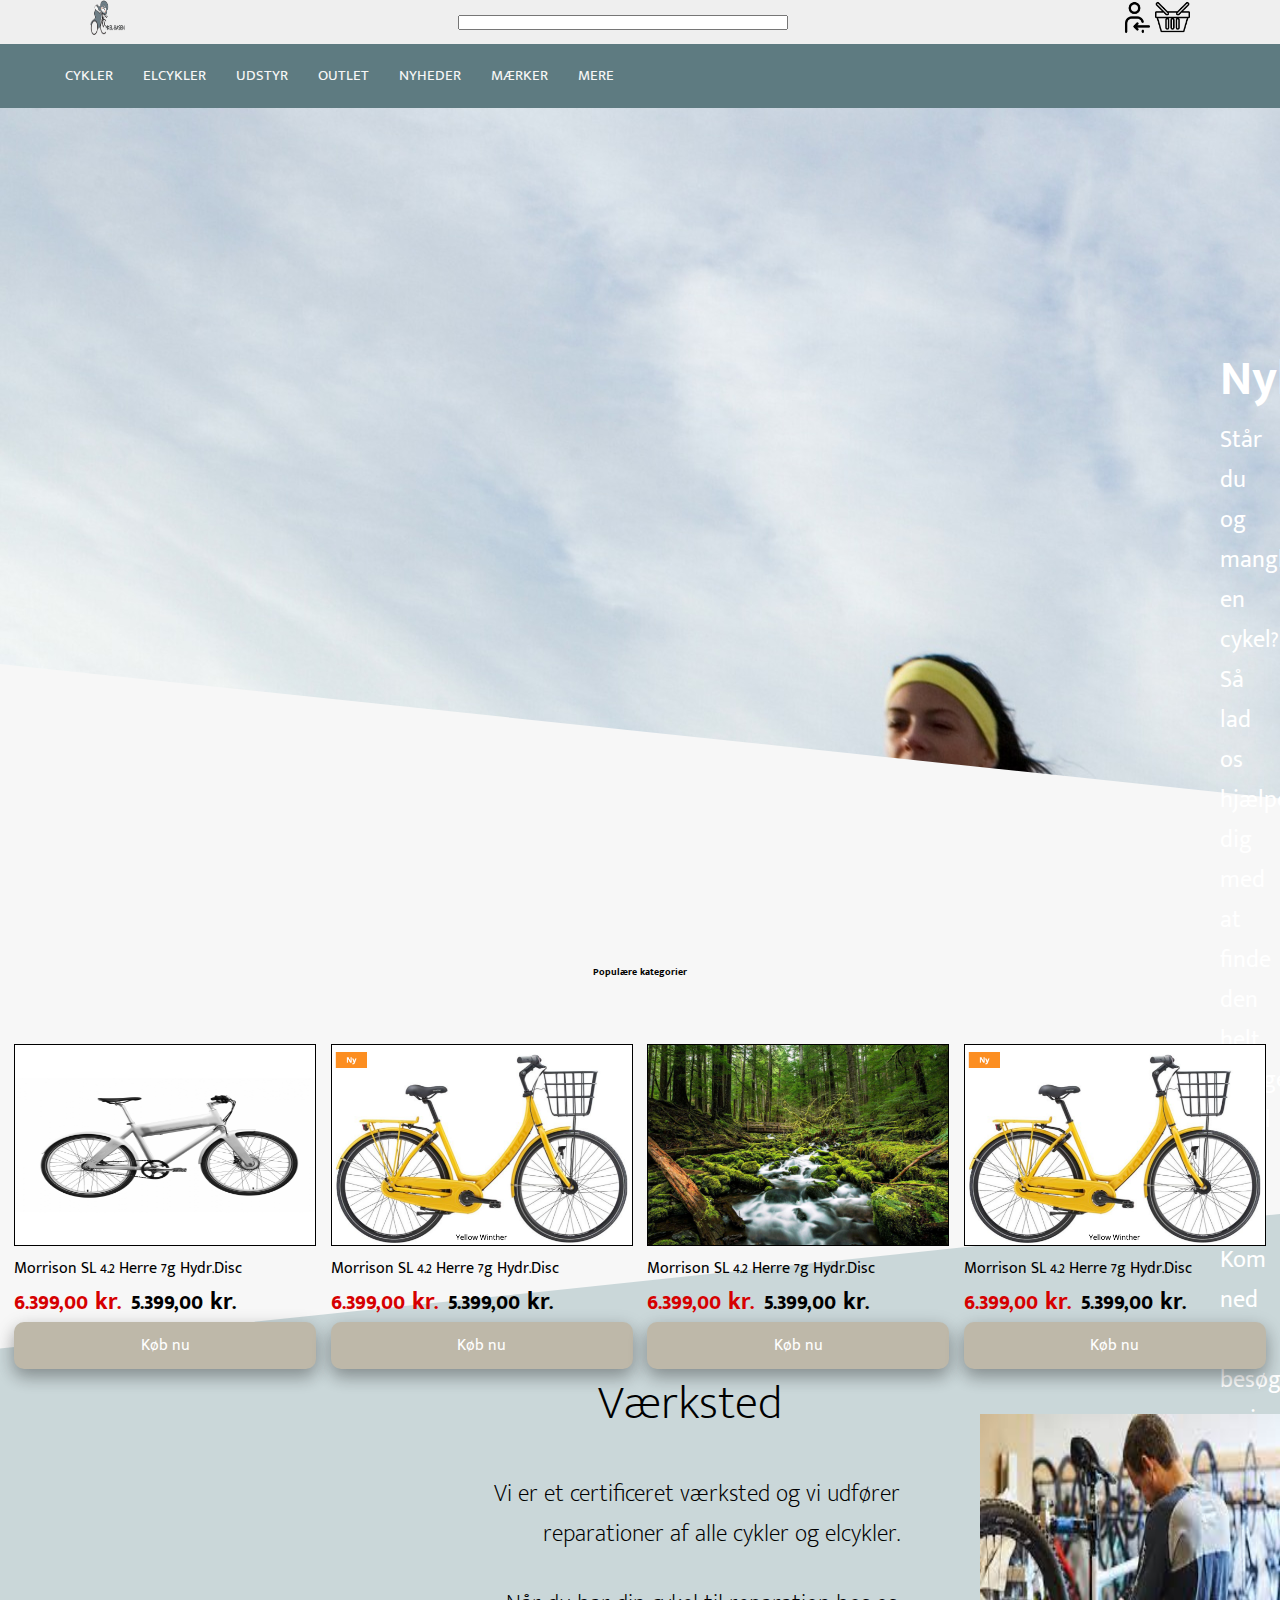
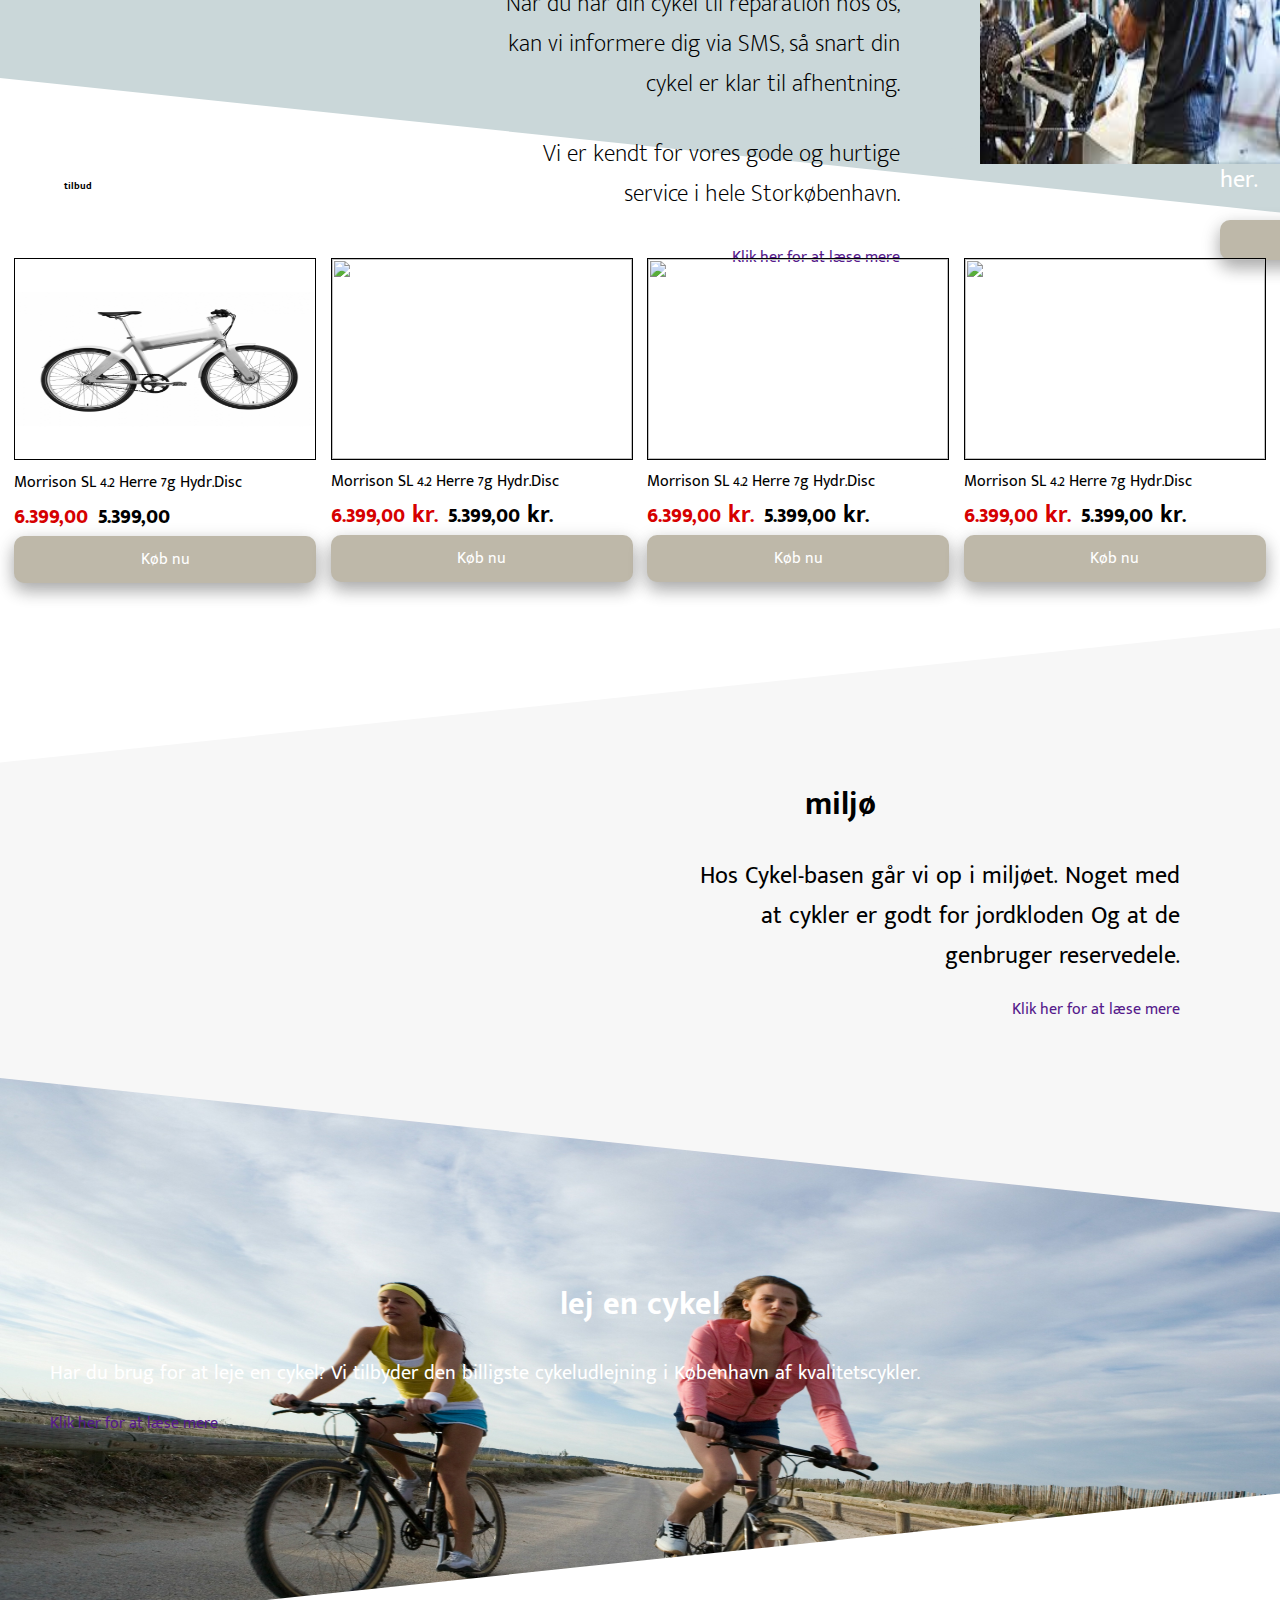
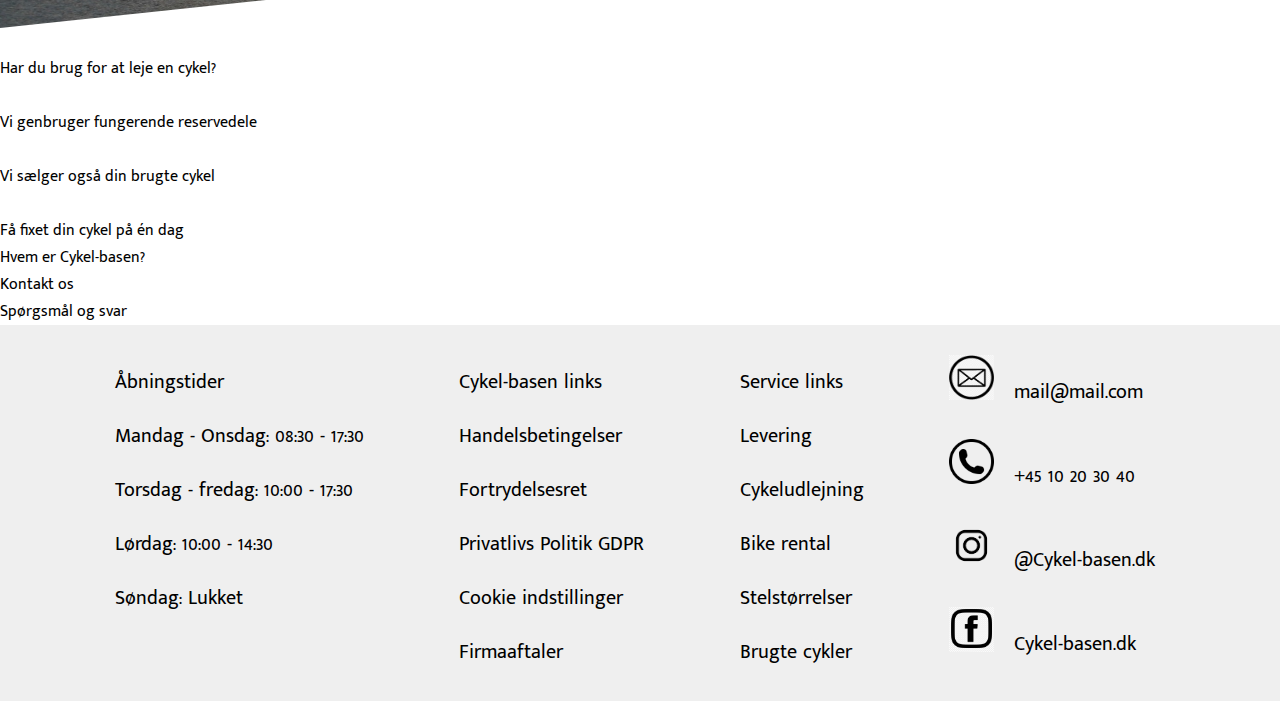
==== index.html @ 45e47002 "Merge branch 'main' into yulle" ====
<!DOCTYPE html>
<html lang="en">
    <head>
        <meta charset="UTF-8">
        <meta http-equiv="X-UA-Compatible" content="IE=edge">
        <meta name="viewport" content="width=device-width, initial-scale=1.0">
        <link href="https://unpkg.com/ionicons@4.5.10-0/dist/css/ionicons.min.css" rel="stylesheet">
        <link rel="stylesheet" href="style.css">
        <title></title>
        <META NAME="ROBOTS" CONTENT="NOINDEX, NOFOLLOW">
    </head>
    <body>
        <header>
            <div class="topnav">
                <a href="index.html"><img src="img/logo.png" alt="logo" ></a>
                <input type="search" >
                <img src="img/icon/login-icon-3057-thumb.png" alt="log in">
                <img src="img/icon/Ecommerce-Shopping-Basket-icon.png" alt="kurve">
            </div>
            <section class="container">
                <nav>
                    <div class="menu-icons">
                        <i class="icon ion-md-menu"></i>
                        <i class="icon ion-md-close"></i>
                    </div>
                    <ul class="nav-list">
                        <li>
                            <a href="#">CYKLER</a>
                            <i class="icon ion-md-arrow-dropdown"></i>
                            <ul class="sub-menu">
                               <div class="flex">
                                <div>
                                    <img src="img/cykel.jpg" alt="">
                                    <li><a href="damecykler.html">DAME CYKEL</a></li>
                                    <li><a href="damecykler.html">Indvendig gear</a></li>
                                    <li><a href="damecykler.html">Udvendig gear</a></li>
                                </div>  
                                <div>
                                    <img src="img/cykel.jpg" alt="">
                                    <li><a href="#">HERRE CYKEL</a></li>
                                    <li><a href="#">Indvendig gear</a></li>
                                    <li><a href="#">Udvendig gear</a></li>
                                </div>
                                <div>
                                    <img src="img/cykel.jpg" alt="">
                                    <li><a href="#">BØRNECYKEL</a></li>
                                    <li><a href="#">Pige</a></li>
                                    <li><a href="#">Dreng</a></li>
                                </div>  
                                <div>
                                    <img src="img/cykel.jpg" alt="">
                                    <li><a href="#">Shoppingcykel</a></li>
                                    <li><a href="#">Dame</a></li>
                                    <li><a href="#">Herre</a></li>
                                </div>
                               </div>
                               <div class="flex">
                                <div>
                                    <img src="img/cykel.jpg" alt="">
                                    <li><a href="damecykler.html">DAME CYKEL</a></li>
                                    <li><a href="#">Indvendig gear</a></li>
                                    <li><a href="#">Udvendig gear</a></li>
                                </div>  
                                <div>
                                    <img src="img/cykel.jpg" alt="">
                                    <li><a href="#">HERRE CYKEL</a></li>
                                    <li><a href="#">Indvendig gear</a></li>
                                    <li><a href="#">Udvendig gear</a></li>
                                </div>
                                <div>
                                    <img src="img/cykel.jpg" alt="">
                                    <li><a href="#">BØRNECYKEL</a></li>
                                    <li><a href="#">Pige</a></li>
                                    <li><a href="#">Dreng</a></li>
                                </div>  
                                <div>
                                    <img src="img/cykel.jpg" alt="">
                                    <li><a href="#">Shoppingcykel</a></li>
                                    <li><a href="#">Dame</a></li>
                                    <li><a href="#">Herre</a></li>
                                </div>
                               </div>
                            </ul>
                        </li>
                        <li>
                            <a href="#">ElCYKLER</a>
                            <i class="icon ion-md-arrow-dropdown"></i>
                            <ul class="sub-menu">
                                <div class="flex">
                                    <div>
                                        <img src="img/cykel.jpg" alt="">
                                        <li><a href="#">DAME ELCYKEL</a></li>
                                    </div>  
                                    <div>
                                        <img src="img/cykel.jpg" alt="">
                                        <li><a href="#">HERRE ELCYKEL</a></li>
                                    </div> 
                                </div>
                            </ul>
                        </li>
                        <li>
                            <a href="#">UDSTYR</a>
                            <i class="icon ion-md-arrow-dropdown"></i>
                            <ul class="sub-menu">
                                <div class="flex">
                                    <div>
                                        <li><a href="#">BAGAGEBÆRE</a></li>
                                        <li><a href="#">CYKELKURV</a></li>
                                        <li><a href="#">CYKELSADLER</a></li>
                                    </div>  
                                    <div>
                                        <li><a href="#">BØRNESTOLE</a></li>
                                        <li><a href="#">CYKELLYGTER</a></li>
                                        <li><a href="#">CYKELSKÆRM</a></li>
                                    </div> 
                                    <div>
                                        <li><a href="#">CYKELANHÆNGER</a></li>
                                        <li><a href="#">CYKELLÅS</a></li>
                                        <li><a href="#">STØTTEBEN</a></li>
                                    </div>  
                                    <div>
                                        <li><a href="#">CYKELHJELM</a></li>
                                        <li><a href="#">CYKELPLEJE</a></li>
                                    </div>
                                </div>
                            </ul>
                        </li>
    
                        <li>
                            <a href="#">OUTLET</a>
                        
                        </li>
                        <li>
                            <a href="#">NYHEDER</a>
                        </li>
    
                        <li>
                            <a href="#">MÆRKER</a>
                            <i class="icon ion-md-arrow-dropdown"></i>
                            <ul class="sub-menu">
                                <div class="flex">
                                    <a href="brands.html"><img src="mærker/raleigh.png" alt=""></a>
                                    <img src="mærker/centurion.png" alt="">
                                    <img src="mærker/nishiki.png" alt="">
                                    <img src="mærker/dresco.png" alt="">                   
                                </div>
                                <div class="flex">
                                    <img src="mærker/ebsen_bikes.png" alt="">
                                    <img src="mærker/avenue.jpeg" alt="">
                                    <img src="mærker/winther.png" alt="">
                                    <img src="mærker/kildemoes.png" alt="">
                                </div>
                                <div class="flex">
                                    <img src="mærker/everton.jpeg" alt="">
                                    <img src="mærker/Monark.png" alt="">
                                    <img src="mærker/fuji.png" alt="">
                                </div>
                            
                            </ul>
                        </li>
                        <li>
                            <a href="mere.html">MERE</a>
                            <i class="icon ion-md-arrow-dropdown"></i>
                            <ul class="sub-menu-mere">
                                <div class="flex">
                                    <div>
                                        <li><a href="#"></a></li>
                                        <li><a href="#">2</a></li>
                                        <li><a href="#">3</a></li>
                                    </div>  
                                    <div>
                                        <li><a href="#">1</a></li>
                                        <li><a href="#">2</a></li>
                                        <li><a href="#">3</a></li>
                                    </div> 
                                    <div>
                                        <li><a href="#">1</a></li>
                                        <li><a href="#">2</a></li>
                                        <li><a href="#">3</a></li>
                                    </div>  
                                    <div>
                                        <li><a href="#">1</a></li>
                                        <li><a href="#">2</a></li>
                                        <li><a href="#">3</a></li>
                                    </div>
                                </div>
                            </ul>
                            
                        </li>
                        
                    </ul>
                </nav>
            </section>
        </header>
    <main>
        <section class="nyhed">
            <div>
                <h1>Nyheder</h1>
                <p> Står du og mangler en cykel?<br>
                Så lad os hjælpe dig med at finde den
                helt rigtige cykel til dig!</p>
                <p> Kom ned og besøg os i butikken
                eller se vores udvalg af nye cykler her.</p>
            <button> Nyheder</button>
            </div>
        </section>
        <section class="populærekategori">
            <h2>Populære kategorier</h2>
            <div class="slids">
                <div class="mySlides">
                    <img src="img/cykel.jpg">
                    <p>Morrison SL 4.2 Herre 7g Hydr.Disc</p>
                    <div class="pris">
                        <p class="prisfør">6.399,00 kr.</p>
                        <p class="prisefter">5.399,00 kr.</p>
                    </div>
                    <button>Køb nu</button>
                  </div>
                  
                  <div class="mySlides">
                    <img src="img/gulcykel.png">
                    <p>Morrison SL 4.2 Herre 7g Hydr.Disc</p>
                    <div class="pris">
                        <p class="prisfør">6.399,00 kr.</p>
                        <p class="prisefter">5.399,00 kr.</p>
                    </div>
                    <button>Køb nu</button>
                  </div>
                  
                  <div class="mySlides">
                    <img src="img/gettyimages-168346757_web.jpg">
                    <p>Morrison SL 4.2 Herre 7g Hydr.Disc</p>
                    <div class="pris">
                        <p class="prisfør">6.399,00 kr.</p>
                        <p class="prisefter">5.399,00 kr.</p>
                    </div>
                    <button>Køb nu</button>
                  </div>

                  <div class="mySlides">
                    <img src="img/gulcykel.png">
                    <p>Morrison SL 4.2 Herre 7g Hydr.Disc</p>
                    <div class="pris">
                        <p class="prisfør">6.399,00 kr.</p>
                        <p class="prisefter">5.399,00 kr.</p>
                    </div>
                    <button>Køb nu</button>
                  </div>
            </div>

            <div style="text-align:center">
                <span class="dot"></span> 
                <span class="dot"></span> 
                <span class="dot"></span> 
                <span class="dot"></span> 
            </div>
            <div class="slidspc">
                <div>
                    <img src="img/cykel.jpg">
                    <p>Morrison SL 4.2 Herre 7g Hydr.Disc</p>
                    <div class="pris">
                        <p class="prisfør">6.399,00 kr.</p>
                        <p class="prisefter">5.399,00 kr.</p>
                    </div>
                    <button>Køb nu</button>
                </div>
                
                <div>
                    <img src="img/gulcykel.png">
                    <p>Morrison SL 4.2 Herre 7g Hydr.Disc</p>
                    <div class="pris">
                        <p class="prisfør">6.399,00 kr.</p>
                        <p class="prisefter">5.399,00 kr.</p>
                    </div>
                    <button>Køb nu</button>
                </div>
                
                <div>
                    <img src="img/gettyimages-168346757_web.jpg">
                    <p>Morrison SL 4.2 Herre 7g Hydr.Disc</p>
                    <div class="pris">
                        <p class="prisfør">6.399,00 kr.</p>
                        <p class="prisefter">5.399,00 kr.</p>
                    </div>
                    <button>Køb nu</button>
                </div>

                <div>
                    <img src="img/gulcykel.png">
                    <p>Morrison SL 4.2 Herre 7g Hydr.Disc</p>
                    <div class="pris">
                        <p class="prisfør">6.399,00 kr.</p>
                        <p class="prisefter">5.399,00 kr.</p>
                    </div>
                    <button>Køb nu</button>
                </div>
            
            </div>

        </section>
        <section class="værksted">
            <div>
                <p class="overskrift">Værksted</p>
            <p> Vi er et certificeret værksted og vi udfører reparationer af alle cykler og elcykler.</p>
            <p> Når du har din cykel til reparation hos os, kan vi informere dig via SMS, så snart din cykel er klar til afhentning.</p>
            <p> Vi er kendt for vores gode og hurtige service i hele Storkøbenhavn.</p>
            
            <a href="">Klik her for at læse mere</a>
            </div>

            <img src="img/download.jpg" alt="">
            
        </section>
        <section class="tilbud">
            <h2>tilbud</h2>
            <div class="slids">
                <div class="mySlides">
                    <img src="img/cykel.jpg">
                    <p>Morrison SL 4.2 Herre 7g Hydr.Disc</p>
                    <div class="pris">
                        <p class="prisfør">6.399,00 kr.</p>
                        <p class="prisefter">5.399,00 kr.</p>
                    </div>
                    <button>Køb nu</button>
                  </div>
                  
                  <div class="mySlides">
                    <img src="img/gulcykel.png">
                    <p>Morrison SL 4.2 Herre 7g Hydr.Disc</p>
                    <div class="pris">
                        <p class="prisfør">6.399,00 kr.</p>
                        <p class="prisefter">5.399,00 kr.</p>
                    </div>
                    <button>Køb nu</button>
                  </div>
                  
                  <div class="mySlides">
                    <img src="img/gettyimages-168346757_web.jpg">
                    <p>Morrison SL 4.2 Herre 7g Hydr.Disc</p>
                    <div class="pris">
                        <p class="prisfør">6.399,00 kr.</p>
                        <p class="prisefter">5.399,00 kr.</p>
                    </div>
                    <button>Køb nu</button>
                  </div>

                  <div class="mySlides">
                    <img src="img/gulcykel.png">
                    <p>Morrison SL 4.2 Herre 7g Hydr.Disc</p>
                    <div class="pris">
                        <p class="prisfør">6.399,00 kr.</p>
                        <p class="prisefter">5.399,00 kr.</p>
                    </div>
                    <button>Køb nu</button>
                  </div>
            </div>

            <div style="text-align:center">
                <span class="dot"></span> 
                <span class="dot"></span> 
                <span class="dot"></span> 
                <span class="dot"></span> 
            </div>

            <div class="slidspc">
                <div>
                    <img src="img/cykel.jpg">
                    <p>Morrison SL 4.2 Herre 7g Hydr.Disc</p>
                    <div class="pris">
                        <p class="prisfør">6.399,00</p>
                        <p class="prisefter">5.399,00</p>
                    </div>
                    <button>Køb nu</button>
                </div>
                
                <div>
                    <img src="">
                    <p>Morrison SL 4.2 Herre 7g Hydr.Disc</p>
                    <div class="pris">
                        <p class="prisfør">6.399,00 kr.</p>
                        <p class="prisefter">5.399,00 kr.</p>
                    </div>
                    <button>Køb nu</button>
                </div>
                
                <div>
                    <img src="">
                    <p>Morrison SL 4.2 Herre 7g Hydr.Disc</p>
                    <div class="pris">
                        <p class="prisfør">6.399,00 kr.</p>
                        <p class="prisefter">5.399,00 kr.</p>
                    </div>
                    <button>Køb nu</button>
                </div>

                <div>
                    <img src="">
                    <p>Morrison SL 4.2 Herre 7g Hydr.Disc</p>
                    <div class="pris">
                        <p class="prisfør">6.399,00 kr.</p>
                        <p class="prisefter">5.399,00 kr.</p>
                    </div>
                    <button>Køb nu</button>
                </div>
            
            </div>
    
                
        </section>
        <section class="miljø">
            <div>
                <h1>miljø</h1>
            <p> Hos Cykel-basen går vi op i miljøet.
                Noget med at cykler er godt for jordkloden
                Og at de genbruger reservedele.</p>
            <li><a href="">Klik her for at læse mere</a></li>
            </div>
            
        </section>
        <section class="lejencykel">
            <h1>lej en cykel</h1>
            <p> Har du brug for at leje en cykel?
                Vi tilbyder den billigste cykeludlejning 
                i København af kvalitetscykler.</p>
            <a href="">Klik her for at læse mere</a>
        </section>
        <section class="extra">
            <img src="" alt="">
            <p>Har du brug for at leje en cykel?</p>
            <img src="" alt="">
            <p>Vi genbruger fungerende reservedele</p>
            <img src="" alt="">
            <p>Vi sælger også din brugte cykel</p>
            <img src="" alt="">          
            <div>
                <p>Få fixet din cykel på én dag</p>
                <p>Hvem er Cykel-basen?</p>
                <p>Kontakt os</p>
                <p>Spørgsmål og svar</p>
            </div>
        </section>
    </main>

    <footer>
        <div>
            <p>Åbningstider</p>
            <p> Mandag - Onsdag: 08:30 - 17:30</p>
            <p> Torsdag - fredag: 10:00 - 17:30</p>
            <p> Lørdag: 10:00 - 14:30</p>
            <p> Søndag: Lukket</p>
        </div>
        <div>
            <p> Cykel-basen links</p>
            <p> Handelsbetingelser</p>
            <p> Fortrydelsesret</p>
            <p> Privatlivs Politik GDPR</p>
            <p> Cookie indstillinger</p>
            <p> Firmaaftaler</p>
            </p>
        </div>
        <div>
            <p> Service links</p>
            <p> Levering</p>
            <p> Cykeludlejning</p>
            <p> Bike rental</p>
            <p> Stelstørrelser</p>
            <p> Brugte cykler</p>
        </div>

        <div class="icon">
            <div>
                <img src="img/icon/mail_icon.png" alt="brev"><p>mail@mail.com</p><br>
            </div>
            <div>
                <img src="img/icon/phone_icon.png" alt="telephone"><p>+45 10 20 30 40</p><br>
            </div>
            <div>
                <img src="img/icon/instagram-new.png" alt="instagram icon"><p>@Cykel-basen.dk</p><br>
            </div>
            <div>
                <img src="img/icon/Facebook_icon.jpg" alt="facebook icon"><p>Cykel-basen.dk</p>
            </div>
        </div>
    </footer>

    <script>
        var slideIndex = 0;
        showSlides();
        
        function showSlides() {
          var i;
          var slides = document.getElementsByClassName("mySlides");
          var dots = document.getElementsByClassName("dot");
          for (i = 0; i < slides.length; i++) {
            slides[i].style.display = "none";  
          }
          slideIndex++;
          if (slideIndex > slides.length) {slideIndex = 1}    
          for (i = 0; i < dots.length; i++) {
            dots[i].className = dots[i].className.replace(" active", "");
          }
          slides[slideIndex-1].style.display = "block";  
          dots[slideIndex-1].className += " active";
          setTimeout(showSlides, 5000); // Change image every 2 seconds
        }
        //https://www.w3schools.com/howto/tryit.asp?filename=tryhow_js_slideshow_auto
        </script>

        <script src="scripts.js"></script>

</body>
</html>
---- style.css ----
@import url('https://fonts.googleapis.com/css2?family=Mukta+Malar:wght@200;300;400;500;600;700;800&display=swap');
:root{
    --white: #F7F7F7;
    --greenblue: #5E7B81;
    --lightblue: #CAD7D9;
    --brown: #BEB8A9; 
}


*{
margin: 0;
padding: 0;
text-decoration: none;
list-style: none;
font-family: 'mukta malar';
}




/*body*/
body{
    background-color: #CAD7D9;
}

main{
margin-top: 100px;
}
/*header*/
/* nav */ /*https://www.youtube.com/watch?v=rgUp302f_lY */
.topnav{
    background: #EFEFEF;
    display: flex;
    justify-content: space-evenly;
}

input{
    width: 30%;
    height: 15px;
    font-size: 10px;
    margin: auto;
}

.login-logo {
    width: 30px;
}

.kurve-logo {
    width: 30px;
}

.logo-cykelbasen {
    width: 30px;
}
/*https://  www.youtube.com/watch?v=wlCPOwBr7no*/

header{
    width: 100%;
    position: absolute;
    top: 0;
    left:0;
}

.container{
    width: 100%;
    margin: 0 auto;
    padding: 0 1.5;
}

.menu-icons{
    color: #eee;
    font-size: 4rem;
    position: absolute;
    top: 50%;
    right: 2rem;
    transform: translatey(-50%);
    display: none;
}

nav{/*https://www.youtube.com/watch?v=wlCPOwBr7no*/
    width: 100%;
    height: auto;
    color: #000;
    background-color: var(--greenblue);
}

.nav-list{
    display: flex;
    margin-left: 50px;
}

.nav-list li{
    line-height: 4rem;
    position: relative;
}

.sub-menu{
    width: 50rem;
    line-height: 4rem;
    display: block;
    position: absolute;
    background-color:white;
    opacity: 0;
    visibility: hidden;
    transition: all 650ms ease;
    padding: 50px;
    justify-content: space-between;
    z-index: 1000;
}



.nav-list a{    
    color: var(--white);
    padding: 15px;
    font-size: 15px;
    text-transform: uppercase;
    transition:color 650ms;
    justify-content: space-between;
}

.nav-list :hover{
    background: var(--lightblue);
}


.sub-menu a:hover{
    background-color: lightgrey;
}

.sub-menu a{
    color: #000;
    font-size: 14px;
    
}

.sub-menu-mere{
    width: 20rem;
    line-height: 4rem;
    display: block;
    position: absolute;
    background-color: white;
    opacity: 0;
    visibility: hidden;
    transition: all 650ms ease;
    padding: 50px;
    justify-content: space-between;
}

.sub-menu-mere a:hover{
    background-color: lightgrey;
}

.sub-menu-mere a{
    color: #000;
    font-size: 14px;
    
}

.nav-list :hover > .sub-menu-mere{
    opacity: 1 ;
    visibility: visible;
} 




.nav-list :hover > .sub-menu{
    opacity: 1 ;
    visibility: visible;
} 

nav img{
    height: 150px;
    width: 150px;
}

.flex{
    display: flex;
    justify-content: space-evenly;
}

.sub-menu :hover{
    background: white;
}

/* footer*/
footer{
    background:#EFEFEF;
    padding: 10px;
    display: flex;
}

footer div{
    margin-top: 50px;
}

footer p{
    margin: 20px;
    font-size: 16px;
}

footer .icon div{
 display: flex;
 margin: 10px;
}

footer img{
height: 45px;
width: 45px;
}

/*index(forside)*/

.nyhed{
    position: relative;
    width: 100%;
    height: 550px;
    color: white;
    box-sizing: border-box; 
}

.nyhed:after{
    position:absolute;
    content: '';
    background-image: url("img/cyklister-edit.jpg");
    top:0;
    right: 0;
    bottom: 0;
    left: 0;
    transform-origin: top right;
    transform: skewY(6deg);
    z-index: -1;
  /*https://www.youtube.com/watch?v=6QGOhCZLdhs */
}

.nyhed div{
    padding: 40px 20px 0px 120px;/*top/right/bottom/left*/
}

.nyhed h1 {
    font-size: 32px;
    font-weight: bolder;
    padding-top: 100px;
    
}

.nyhed p{
    font-size: 16px ;
    margin-bottom:20px;
}

.nyhed button{
    margin-top: 20px;
    width: 80%;
    height: 40px;
    text-align: center;
}
.populærekategori{
    position: relative;
    width: 100%;
    height: 500px;
    box-sizing: border-box;
}

.populærekategori:after{
    position:absolute;
    content: '';
    background-color: var(--white);
    top: -70px;
    bottom: 0;
    left: 0;
    right: 0;
    transform-origin: top left;
    transform: skewY(6deg);
    z-index: -1;
     /*https://www.youtube.com/watch?v=6QGOhCZLdhs */
}

.populærekategori h2{
    text-align: center;
    box-sizing: border-box;
}

.populærekategori img, .tilbud img{
    width: 200px;
}

.værksted{
    position: relative;
    width: 100%;
    height: 500px;
    box-sizing: border-box;
}

.værksted:after{
    position:absolute;
    content: '';
    background-color: var(--lightblue);
    top:-50px;
    right: 0;
    bottom: 0;
    left: 0;
    transform-origin: top right;
    transform: skewY(-6deg);
    z-index:-1;
     /*https://www.youtube.com/watch?v=6QGOhCZLdhs */
}

.overskrift{
    font-size: 2px;
    text-align: center;
    font-weight: 300;
}

.værksted p{
    font-size: 16px;
    padding:0px 30px 30px 30px;
    font-weight: lighter;
}

.værksted a{
    padding: 10px 30px;


}

.tilbud{
    position: relative;
    width:100%;
    height: 500px;
    box-sizing: border-box;
}

.tilbud:after{
    position:absolute ;
    content: '';
    background-color: #fff;
    top:-100px;
    right: 0;
    bottom: 0;
    left: 0;
    transform-origin: top left;
    transform: skewY(6deg);
    z-index:-1;
     /*https://www.youtube.com/watch?v=6QGOhCZLdhs */
}

.miljø{
    position: relative;
    color: white;
    width: 100%;
    height: 350px;
    box-sizing: border-box;
}

.miljø:after{
    position:absolute;
    content: '';
    background-image: url("img/gettyimages-168346757_web.jpg");
    top:-50px;
    right: 0;
    bottom: 0;
    left: 0;
    transform-origin: top right;
    transform: skewY(-6deg);
    z-index: -1;
     /*https://www.youtube.com/watch?v=6QGOhCZLdhs */

}
.miljø h1, .lejencykel h1{
    font-size: 32px;
    text-align: center;
}

.miljø p, .lejencykel p{
    font-size: 20px;
    margin-top: 25px;
    padding: 0px 50px 20px 50px;
}

.miljø a, .lejencykel a{
    padding: 0px 50px;
}

.lejencykel{
    position: relative;
    color:#fff;
    width:100%;
    height: 350px;
    box-sizing: border-box;
    
}

.lejencykel:after{
    position:absolute ;
    content: '';
    background-image: url("img/cyklister-edit.jpg");
    background-repeat: no-repeat;
    background-size: 100% 100%;
    top:-50px;
    right: 0;
    bottom: 0;
    left: 0;
    transform-origin: top left;
    transform: skewY(6deg);
    z-index: -1;
     /*https://www.youtube.com/watch?v=6QGOhCZLdhs */
}

.extra{
    position: relative;
    width: 100%;
    height: 20%;
    box-sizing: border-box;
    background-color: #fff;
}

.extra:before{
    position:absolute ;
    width: 100%;
    height: 100%;
    content: '';
    background-color:inherit;
    transform-origin: bottom left;
    transform: skewY(-6deg);
    z-index: -1;
     /*https://www.youtube.com/watch?v=6QGOhCZLdhs */
}


.pris{
    font-size: 12px;
    display: flex;
    font-weight: bold;
}
   
.prisfør{
   color: rgb(214, 0, 0);
   margin-right: 10px;
}

.slids{
  margin-left: 80px;
}

.slids img{
    width: 80%;
    height: 200px;
}

.slids button{
    margin-top: 20px;
    margin-bottom: 50px;
    width: 80%;
}



button{
    background-color: var(--brown);
    border: none;
    color: white;
    font-size:16px ;
    text-align: center;
    padding: 10px 100px;
    border-radius: 10px; 
    box-shadow: 0 8px 16px 0 rgba(0,0,0,0.2), 0 6px 20px 0 rgba(0,0,0,0.19);
    margin: auto;
    display: flex;
    justify-content: center;

    /*https://www.w3schools.com/css/css3_buttons.asp*/
}





/*produktbeskrivelse*/

.produktbesk{
    margin-left: 7.5%;
    margin-right: 8%;
    margin-bottom: 30px;
    margin-top: 80px;
    padding-top: 300px;
    padding-bottom: 20px;
    background-color: #FFFFFF;
    display: flex;
}

.gul_cykel{
    max-width: 100%;
  height: auto;
}

/*Mærker - Nicoline*/
.mærker-kort {
    display: grid;
    grid-template-columns: auto auto;
    grid-gap: 30px 15px;
    justify-content: center;
    padding-bottom: 70px;
    
  }
  .mærke {
    background-color: var(--white);
    box-shadow: 5px 10px 18px #a0b4b8;
    border-radius: 15px;
    padding: 10px;
    padding-left: 25px;
    text-align: center;
    height: 80px;
    width: 120px;
    display:flex;
    flex-direction:column;
    justify-content:center;
  }
    /*
    https://www.w3schools.com/css/tryit.asp?filename=trycss_grid
    https://www.w3schools.com/css/tryit.asp?filename=trycss_grid_grid-gap2
    https://www.w3schools.com/css/tryit.asp?filename=trycss_align_image
    */
  .mærke img {
    width: 100px;
  }

  .mærker-alt ul {
      margin-top: 200px;
  }
  /* Brugt til "mærker"
  https://www.w3schools.com/css/tryit.asp?filename=trycss_grid
  https://www.w3schools.com/css/tryit.asp?filename=trycss_grid_grid-gap2
  https://www.w3schools.com/howto/tryit.asp?filename=tryhow_css_sidenav_fixed
  */

  /*Mere siden mobil - Karoline*/
.baggrund-højre {
    position: relative;
    width: 100%;
    height: 100%;
    color: black;
    box-sizing: border-box;
    padding-bottom: 10%;
}

.baggrund-højre::after {
    position:absolute;
    content: '';
    top: 0px;
    right: 0;
    bottom: 0;
    left: 0;
    transform-origin: top right;
    transform: skewY(5deg);
    z-index: -1;
    padding-top: 10%;
}

.baggrund-højre h1 {
    padding-left: 5%;
}

.baggrund-venstre {
    position: relative;
    width: 100%;
    height: 100%;
    color: black;
    box-sizing: border-box;
    padding-bottom: 10%;
}

.baggrund-venstre::after {
    position:absolute;
    content: '';
    background-color: var(--white);
    top:0;
    right: 0;
    bottom: 0;
    left: 0;
    transform-origin: top right;
    transform: skewY(5deg);
    z-index: -1;
    padding-top: 10%;
}

.mere-højre {
    text-align: right;
    font-size: medium;
}

.mere-højre h1 {
    font-size: 30px;
    text-align: right;
    padding-right: 5%;
}

.mere-venstre {
    text-align: left;
    font-size: medium;
}

.mere-venstre h1 {
    font-size: 30px;
    text-align: left;
    padding-left: 5%;
}

.faq-box {
    flex-direction: column;
    padding: 5%;
}

.faq-højre {
    text-decoration: none;
}

.faq-højre a {
    color: black;
}

.faq-venstre {
    text-decoration: none;
}

.faq-venstre a {
    color: black;
}

.info {
    display: flex;
    
}

.info h1,h2 {
    font-size: medium;
    margin: 5%;
}

.navn-mail {
    display: flex;
    justify-content: space-evenly;
}

.navn-h1 {
    height: 20px;
    border-style: solid ;
    border-color: #707070;
    border-radius: 10px;
    background-color: var(--white);
}

.mail-h1 {
    height: 20px;
    border-style: solid;
    border-color: #707070;
    border-radius: 10px;
    background-color: var(--white);
}

.skriv-her {
    display: flex;
    justify-content: center;
    text-align: center;
    margin: auto;
}

.skriv-her-h1 {
    width: 90%;
    height: 100px;
    border-style: solid;
    border-color: #707070;
    border-radius: 10px;
    margin-top: 5%;
    margin-bottom: 5%;
    background-color: var(--white);
}

.send-besked {
    background-color: var(--brown);
    color: var(--white);
    border-radius: 10px;
}


/*Brugt til siden "mere"*/
/*https://www.w3schools.com/tags/tag_input.asp besøgt d. 2/6
https://www.youtube.com/watch?v=6QGOhCZLdhs besøgt d. 1/6
https://www.javatpoint.com/how-to-center-a-button-in-css besøgt d. 2/6*/

/*cykler imi */
.cykler-alt{
    display: none;
    
}
.cykler-menu {
    background-color: var(--white);
    height: 70%;
    width: 220px;
    float:left;
    top: 0;
    left: 0;
    overflow-x: hidden;
    margin: 30px 20px;
    margin-top: 100px;
    padding: 20px;
  }
  .damecyklergrid {
    display: grid;
    grid-template-columns: auto auto;
    grid-gap: 30px 30px;
    justify-content: center; 
    background-position: center;
    display: flex;
    margin-top:10%;
  }

  .hvid-baggrund {
      width: 80%;
      height: 90%;
      background-color: var(--white);
  }

  .damecykler button {
      height: 50px;
      width: 250px;
      padding:5%;
      display: flex;
      justify-content: center;
      
  }

  .row {
      display: grid;
    grid-template-columns: auto auto;
    grid-gap: 40px 20px;
    padding-left: 240px;
}
 

  .damecykler {

    padding: 20px;
    justify-content: center;
    display: flex;
    flex-direction: column;
    align-items: center;
}  

.damecykler h2{
    padding:10px;
}

.damecykler img{
    width: 230px;
}

 

   /*Brugt til "mærker"
https://www.w3schools.com/css/tryit.asp?filename=trycss_grid
https://www.w3schools.com/css/tryit.asp?filename=trycss_grid_grid-gap2 */


@media (min-width:700px){ /*laptop-format*/
/*pc style - Yulin*/

/* nav style */
.topnav{
    background: #EFEFEF;
    padding-left: 90px;
    padding-right: 90px;
    display: flex;
    justify-content: space-evenly;
}

.topnav img{
    height:35px ;
    width:35px;
}


/*index*/
.nyhed div{
   margin-left: 1100px;
}

.nyhed h1{
    padding-top: 200px ;
    font-size: 48px;
}

.nyhed p{
    font-size: 24px;
}

.nyhed button{
    margin: 0;
    width: 80%;
}

.værksted{
    display: flex;
}

.værksted div{
    text-align: right;
    padding-left: 450px;
    padding-right: 50px ;
    margin-top: -50px;
}

.værksted .overskrift{
    font-size: 48px;
}

.værksted p{
    font-size: 24px;
}

.værksted img{
    height: 350px;
    width: 300px;   
}

.miljø{
    display: flex;
    color: #000;
}

.miljø div{
    text-align: right;
    padding-left: 450px;
    padding-right: 50px ;
    margin-top: -50px;
}

.miljø .overskrift{
    font-size: 48px;
}

.miljø p{
    font-size: 24px;
    margin-left: 200px;
}

.miljø img{
    height: 350px;
    width: 300px;   
}

.slidspc div{
    margin: 0;
}

.slidspc{
    display: flex;
    justify-content: space-evenly;
}

.slidspc img{
    width: 300px;
    height: 200px;
    border: 1px solid #000;
}

.slidspc button{
    width: 100%;
}


.pris{
    font-size: 24px;
}



/*footer style*/

footer{
    display: flex;
    justify-content: space-between;
    padding-left: 95px;
    padding-right: 95px;
        
}

footer div{
    margin-top: 10px;
}

footer p{
    font-size: 20px;
}



    
/*Mærker - Nicoline*/
.mærker-alt{
    display: grid;
    grid-template-columns: auto auto;
    grid-gap: 40px 20px;
    padding-left: 240px;
}
.mærker-menu {
    background-color: var(--white);
    height: 70%;
    width: 220px;
    position: fixed;
    top: 0;
    left: 0;
    overflow-x: hidden;
    padding-top: 30px;
    margin-top: 100px;
  }
  
  .mærker-menu a {
    padding: 2px 10px 2px 30px;
    font-size: 16px;
    color: var(--greenblue);
    display: block;
  }
  
  .mærker-menu a:hover {
    color: var(--lightblue);
  }

.mærker-kort {
    display: grid;
    grid-template-columns: auto auto auto auto;
    grid-gap: 40px 20px;
    padding: 100px;
    
  }
  .mærke {
    background-color: var(--white);
    box-shadow: 5px 10px 18px #a0b4b8;
    border-radius: 15px;
    padding: 10px;
    padding-left: 70px;
    text-align: center;
    height:110px;
    width: 160px;
    display:flex;
    flex-direction:column;
    justify-content:center;
  }

  /*Mere siden - Karoline (laptop format)*/
.mere-højre {
    padding-top: 5%;
}

  .mere-højre h1 {
    font-size: 15px;
    text-align: right;
    padding-right: 5%;
}

.mere-højre h2 {
    font-size: 10px;
    margin-top: -15px;
}

.mere-venstre h1 {
    font-size: 15px;
    text-align: left;
    padding-left: 5%;
}

.mere-venstre h2 {
    font-size: 10px;
    margin-top: -15px;
}

.faq-box {
    display: flex;
    flex-direction: row;
    justify-content: space-evenly;
}

.faq-højre a:hover {
    color: var(--greenblue);
}

.faq-venstre a:hover {
    color: var(--greenblue);
}

.info {
    display: flex;
    justify-content: space-between;
}

.info h1,h2 {
    font-size: 10px;
}

.navn-h1 {
    width: 300px;
}

.mail-h1 {
    width: 300px;
}

.send-besked {
    width: 450px;
}



/*Imi pc format*/
/*cykler imi */
.cykler-alt{
    display: block; 
}



/*Brugt til "mærker"
https://www.w3schools.com/css/tryit.asp?filename=trycss_grid
https://www.w3schools.com/css/tryit.asp?filename=trycss_grid_grid-gap2
https://www.w3schools.com/howto/tryit.asp?filename=tryhow_css_sidenav_fixed

Avenue logo: https://vindingcykelcenter.dk/
Centurion logo: https://power2bike.com/elcykel-batteri/centurion-elcykler/
Dresco logo: https://www.carlab.dk/maerker/dresco
Ebsen bikes logo:http://www.cykelsmeden-amager.dk/?CYKLER
Everton logo: http://www.everton.dk/
Fuji logo: https://www.clipartmax.com/middle/m2H7i8N4N4b1N4Z5_fuji-was-established-in-japan-in-1899-now-owned-by-fuji-bikes/
Kildemoes logo: http://www.egoing.dk/dk/om-elcykler/om-egoing-70/
Monark logo: https://www.pricerunner.dk/mi/121057/Monark
Nishiki logo: https://commons.wikimedia.org/wiki/File:Nishiki_wordmark.svg
Raleigh logo: https://motorcycle-logos.com/raleigh-bikes-logo/
Winther logo: https://power2bike.com/elcykel-batteri/winther-elcykler/
*/


@media (min-width:1000px){

/*index baggrund*/
.nyhed{
    height: 800px;
}

.populærekategori{
    height: 450px;
}

.populærekategori:after{
    top:-300px;
}

.værksted{
    height: 300px;
    
}

.værksted:after{
   top: -200px;
}

.tilbud{
    height: 650px;
}

.miljø{
    height: 450px;
}

.miljø:after{
    top:-200px;
    background-color: var(--white);
    background-image: none;
}

.lejencykel:after{
    top:-200px
}

/*footer style*/

footer{
    display: flex;
    justify-content: space-between;
    padding-left: 95px;
    padding-right: 95px;
        
}

footer div{
    margin-top: 10px;
}

footer p{
    font-size: 20px;
}

.slids{
    display: none;
}

}

@media (max-width:700px){ /*mobil-format*/
    .dot {
        height: 15px;
        width: 15px;
        margin: 0 2px;
        background-color: #bbb;
        border-radius: 50%;
        display: inline-block;
        transition: background-color 0.6s ease;
    }

    .active {
        background-color: #717171;
      }

    .slidspc{
        display: none;
    }
    .miljø img{
        display: none;
    }

    .værksted img{
        display: none;
    }

    .topnav{
        display: none;
    }

    

    .nav-list{
        position: fixed;
        top: 0;
        left: 0;
        width: 100%;
        height: 100vh;
        display: none;
        align-items: initial;
        flex-direction: column;
        background-color: var(--white);
        z-index: 1000;
    }

    .nav-list > li{
        line-height: 2rem;
    }

    .nav-list :hover{
        background-color: lightgrey;
    }
    .sub-menu{
        position: initial;
        border: 3px solid transparent;
        margin-left: 1rem;
        max-height: 0;
    }

    .nav-list li :hover> .sub-menu{
        opacity: 1;
        visibility: visible;
        max-height: initial;
    }
    

    .menu-icons{
        display: block;
    }    

    .ion-md-close{
        display: none;
    }

    nav.active .ion-md-close{
        display: block;
        color: black;
    }

    nav.active .ion-md-menu{
        display: none;
    }

    nav.active .nav-list{
        display: flex;
    }

}}
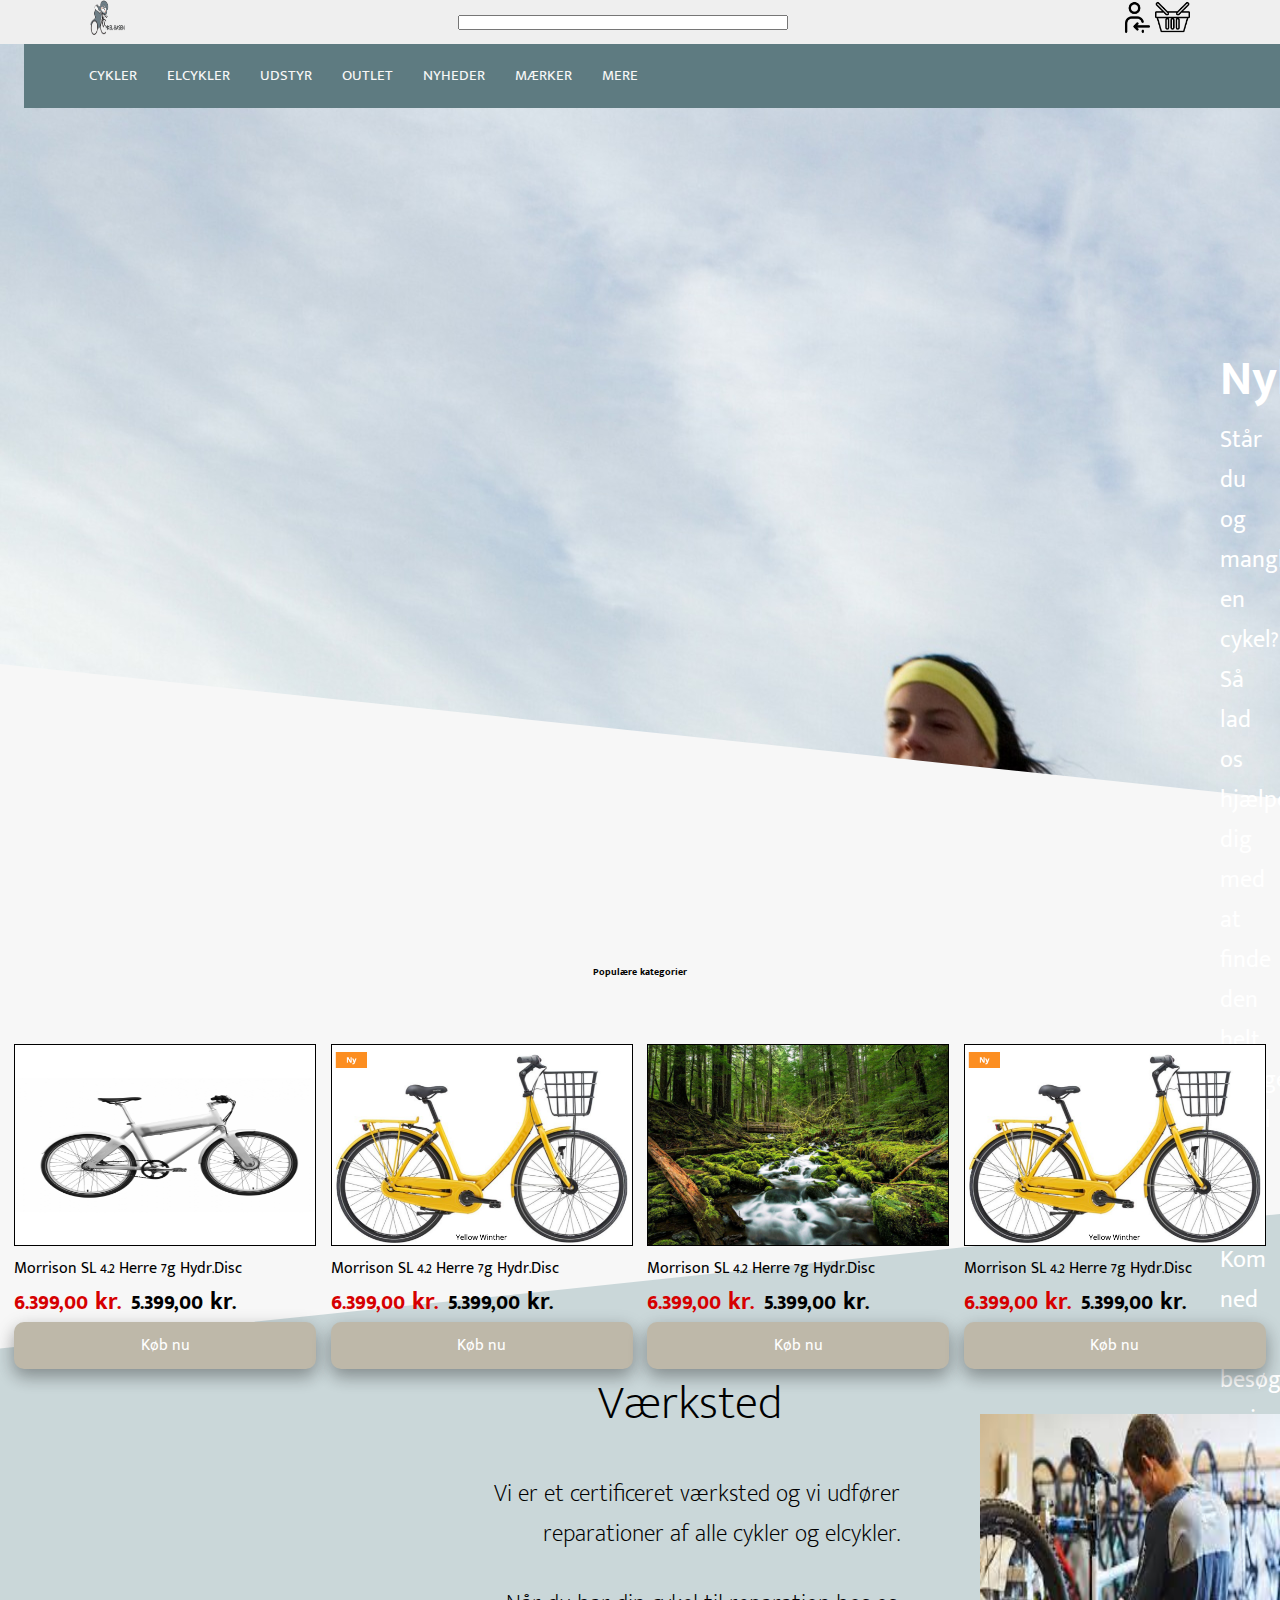
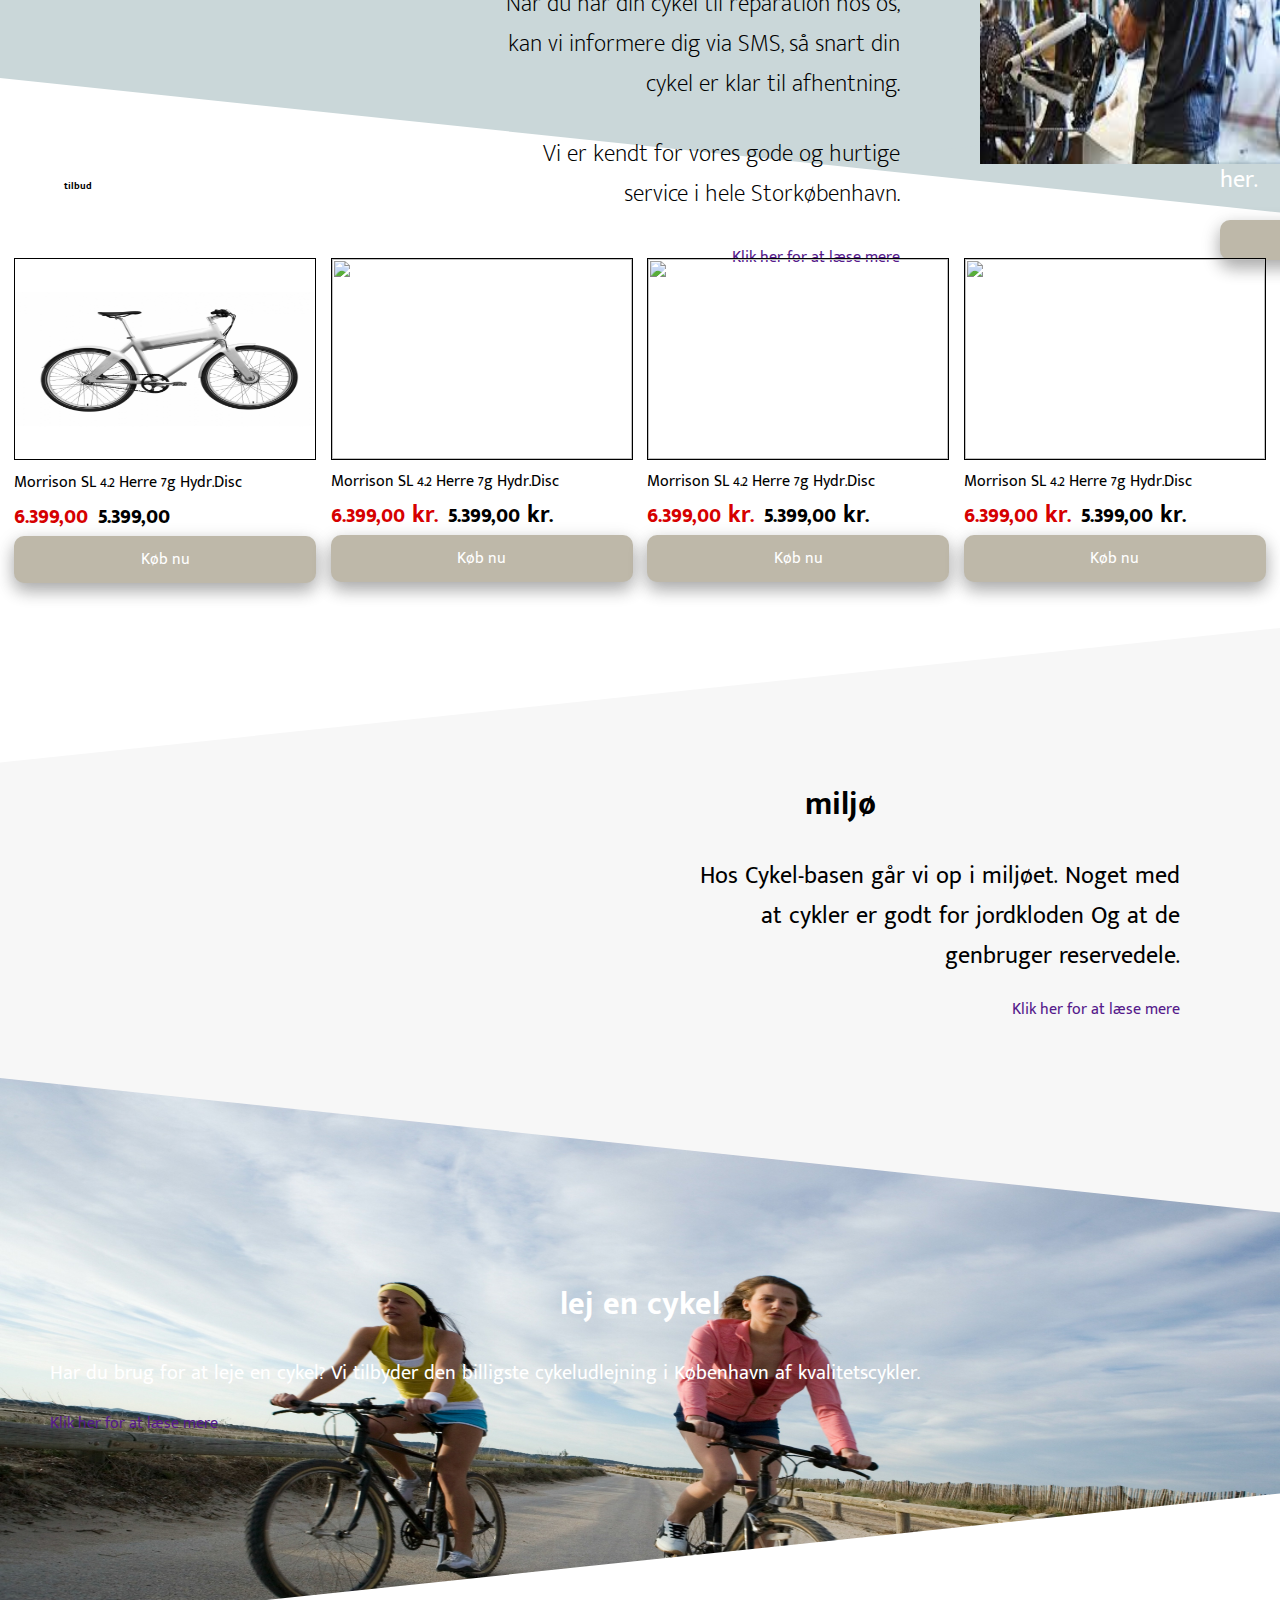
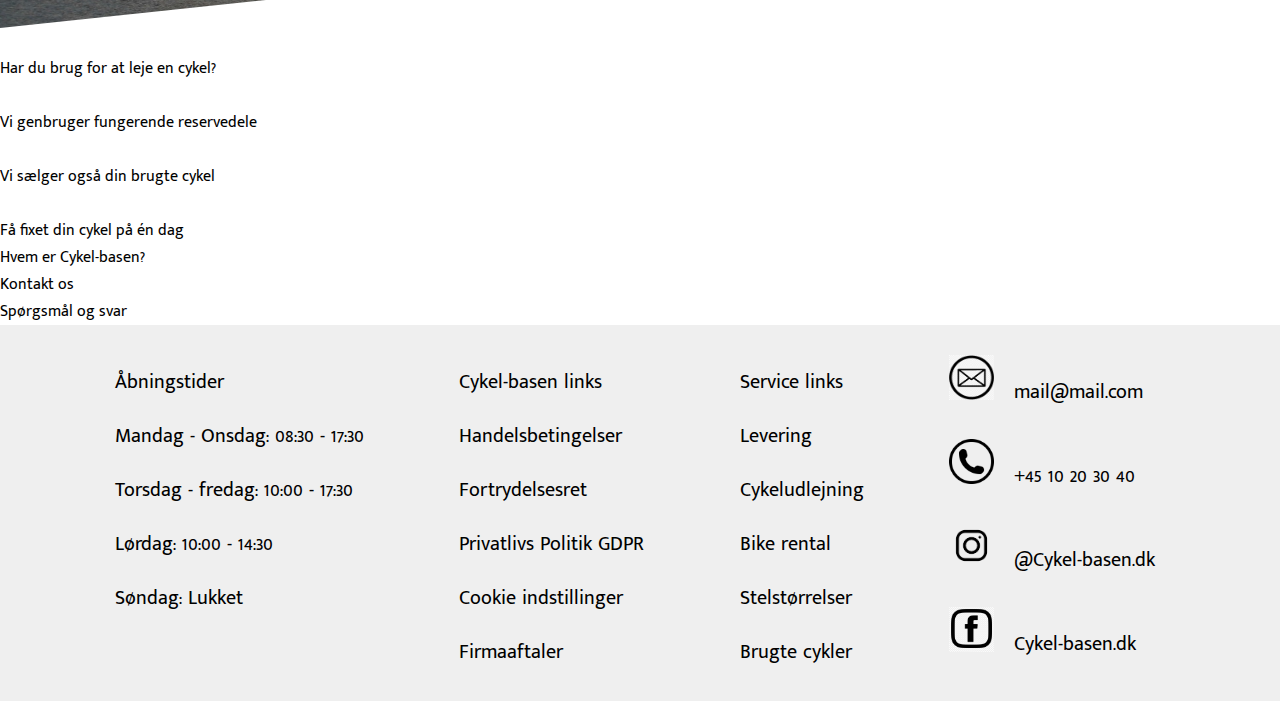
==== commit 9fc150eb: "yulin" ====
--- a/index.html
+++ b/index.html
@@ -164,25 +164,18 @@
                             <ul class="sub-menu-mere">
                                 <div class="flex">
                                     <div>
-                                        <li><a href="#"></a></li>
-                                        <li><a href="#">2</a></li>
-                                        <li><a href="#">3</a></li>
+                                        <li><a href="#">Cykeludlejning</a></li>
+                                        <li><a href="#">Levering</a></li>
+                                        <li><a href="#">Kontakt os</a></li>
                                     </div>  
                                     <div>
-                                        <li><a href="#">1</a></li>
-                                        <li><a href="#">2</a></li>
-                                        <li><a href="#">3</a></li>
+                                        <li><a href="#">Handelsbetingelser</a></li>
+                                        <li><a href="#">Finansiering</a></li>
                                     </div> 
                                     <div>
-                                        <li><a href="#">1</a></li>
-                                        <li><a href="#">2</a></li>
-                                        <li><a href="#">3</a></li>
+                                        <li><a href="#">Værksted og reparation</a></li>
+                                        <li><a href="#">FAQ</a></li>
                                     </div>  
-                                    <div>
-                                        <li><a href="#">1</a></li>
-                                        <li><a href="#">2</a></li>
-                                        <li><a href="#">3</a></li>
-                                    </div>
                                 </div>
                             </ul>
                             
--- a/style.css
+++ b/style.css
@@ -52,7 +52,7 @@
 .logo-cykelbasen {
     width: 30px;
 }
-/*https://  www.youtube.com/watch?v=wlCPOwBr7no*/
+/*https://www.youtube.com/watch?v=wlCPOwBr7no*/
 
 header{
     width: 100%;
@@ -64,12 +64,12 @@
 .container{
     width: 100%;
     margin: 0 auto;
-    padding: 0 1.5;
+    padding: 0 1.5rem;
 }
 
 .menu-icons{
     color: #eee;
-    font-size: 4rem;
+    font-size: 2rem;
     position: absolute;
     top: 50%;
     right: 2rem;
@@ -188,7 +188,7 @@
 footer{
     background:#EFEFEF;
     padding: 10px;
-    display: flex;
+    
 }
 
 footer div{
@@ -1017,6 +1017,7 @@
 .cykler-alt{
     display: block; 
 }
+}
 
 
 
@@ -1041,71 +1042,73 @@
 
 @media (min-width:1000px){
 
-/*index baggrund*/
-.nyhed{
-    height: 800px;
-}
-
-.populærekategori{
-    height: 450px;
-}
-
-.populærekategori:after{
-    top:-300px;
-}
-
-.værksted{
-    height: 300px;
-    
-}
-
-.værksted:after{
-   top: -200px;
-}
-
-.tilbud{
-    height: 650px;
-}
-
-.miljø{
-    height: 450px;
-}
-
-.miljø:after{
-    top:-200px;
-    background-color: var(--white);
-    background-image: none;
-}
-
-.lejencykel:after{
-    top:-200px
-}
-
-/*footer style*/
-
-footer{
-    display: flex;
-    justify-content: space-between;
-    padding-left: 95px;
-    padding-right: 95px;
+    /*index baggrund*/
+    .nyhed{
+        height: 800px;
+    }
+
+    .populærekategori{
+        height: 450px;
+    }
+
+    .populærekategori:after{
+        top:-300px;
+    }
+
+    .værksted{
+        height: 300px;
         
-}
-
-footer div{
-    margin-top: 10px;
-}
-
-footer p{
-    font-size: 20px;
-}
-
-.slids{
-    display: none;
-}
+    }
+
+    .værksted:after{
+    top: -200px;
+    }
+
+    .tilbud{
+        height: 650px;
+    }
+
+    .miljø{
+        height: 450px;
+    }
+
+    .miljø:after{
+        top:-200px;
+        background-color: var(--white);
+        background-image: none;
+    }
+
+    .lejencykel:after{
+        top:-200px
+    }
+
+    /*footer style*/
+
+    footer{
+        display: flex;
+        justify-content: space-between;
+        padding-left: 95px;
+        padding-right: 95px;
+            
+    }
+
+    footer div{
+        margin-top: 10px;
+    }
+
+    footer p{
+        font-size: 20px;
+    }
+
+    .slids{
+        display: none;
+    }
+
 
 }
 
 @media (max-width:700px){ /*mobil-format*/
+
     .dot {
         height: 15px;
         width: 15px;
@@ -1130,12 +1133,7 @@
     .værksted img{
         display: none;
     }
-
-    .topnav{
-        display: none;
-    }
-
-    
+   
 
     .nav-list{
         position: fixed;
@@ -1172,7 +1170,10 @@
     
 
     .menu-icons{
+        margin-top: 40px;
         display: block;
+        color: black;
+        background-color: var(--greenblue);
     }    
 
     .ion-md-close{
@@ -1192,4 +1193,9 @@
         display: flex;
     }
 
-}}+    .topnav{
+        display: none;
+    
+    }
+
+}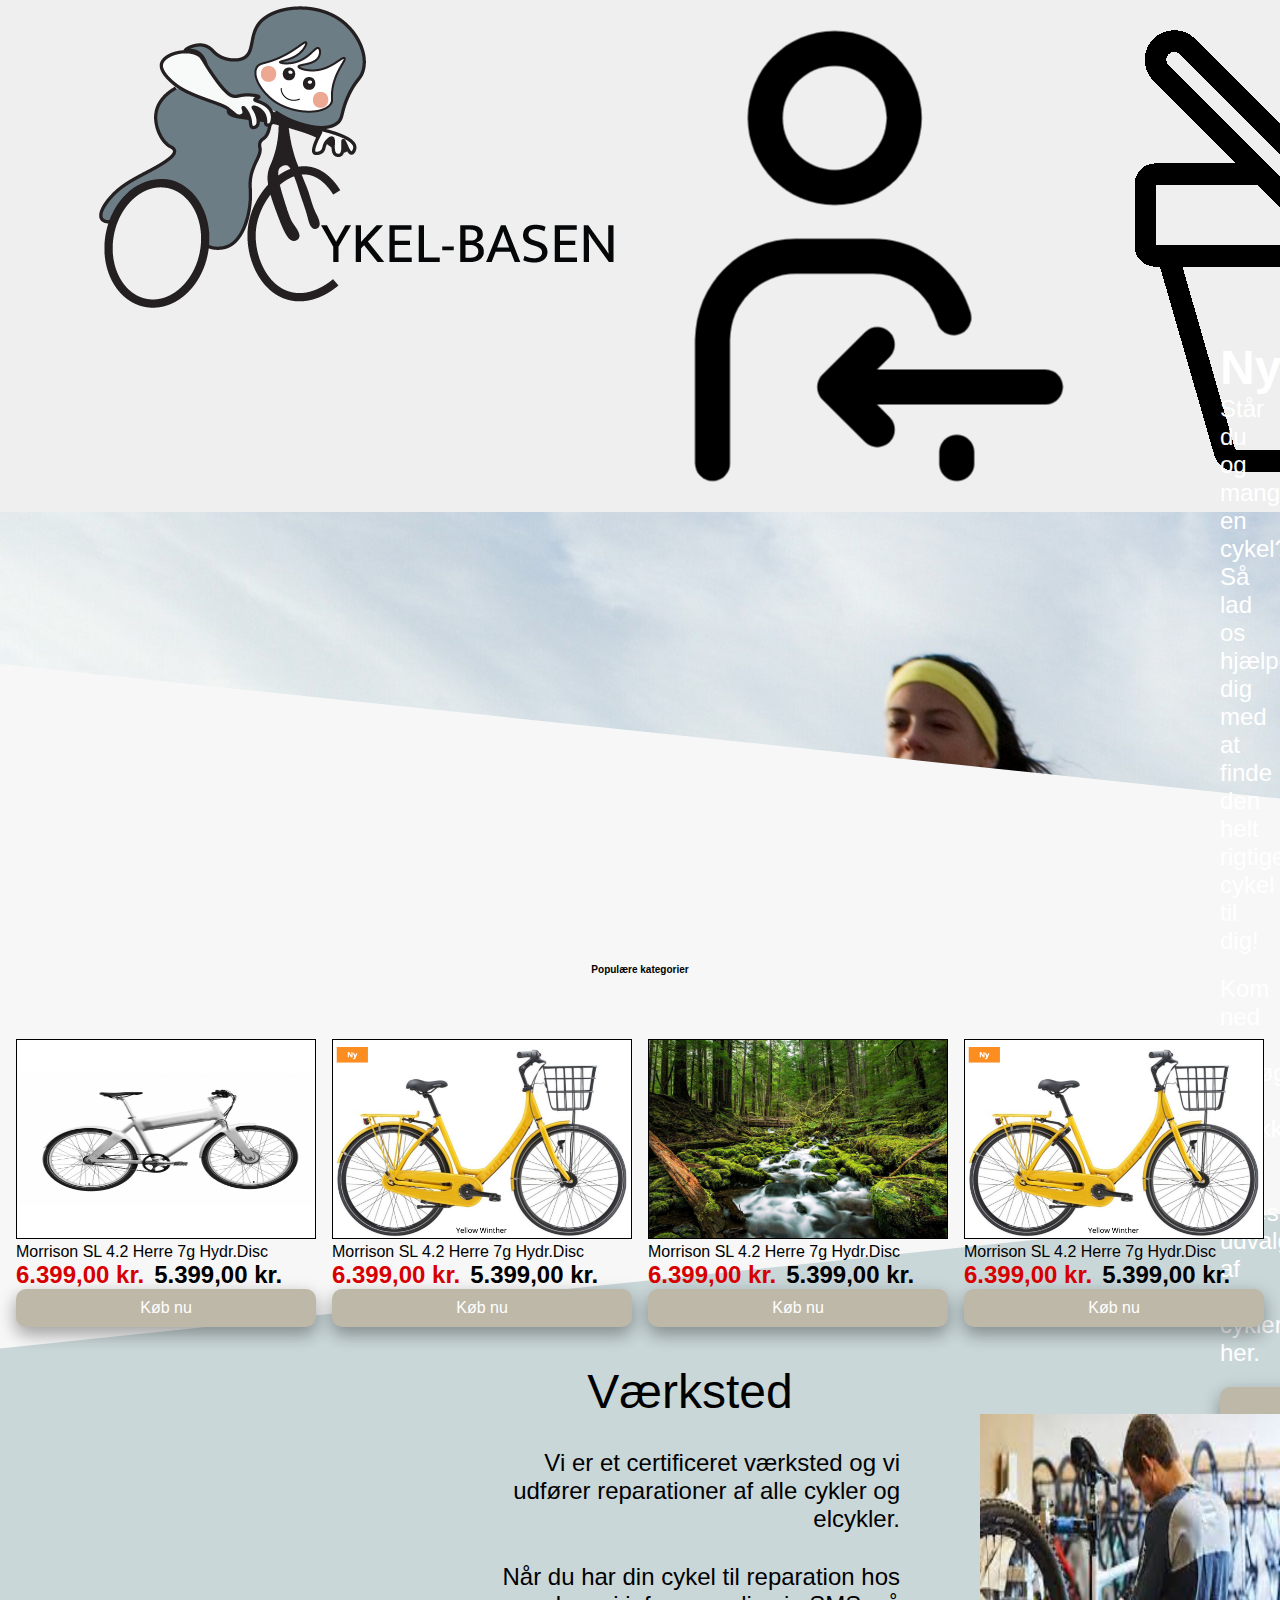
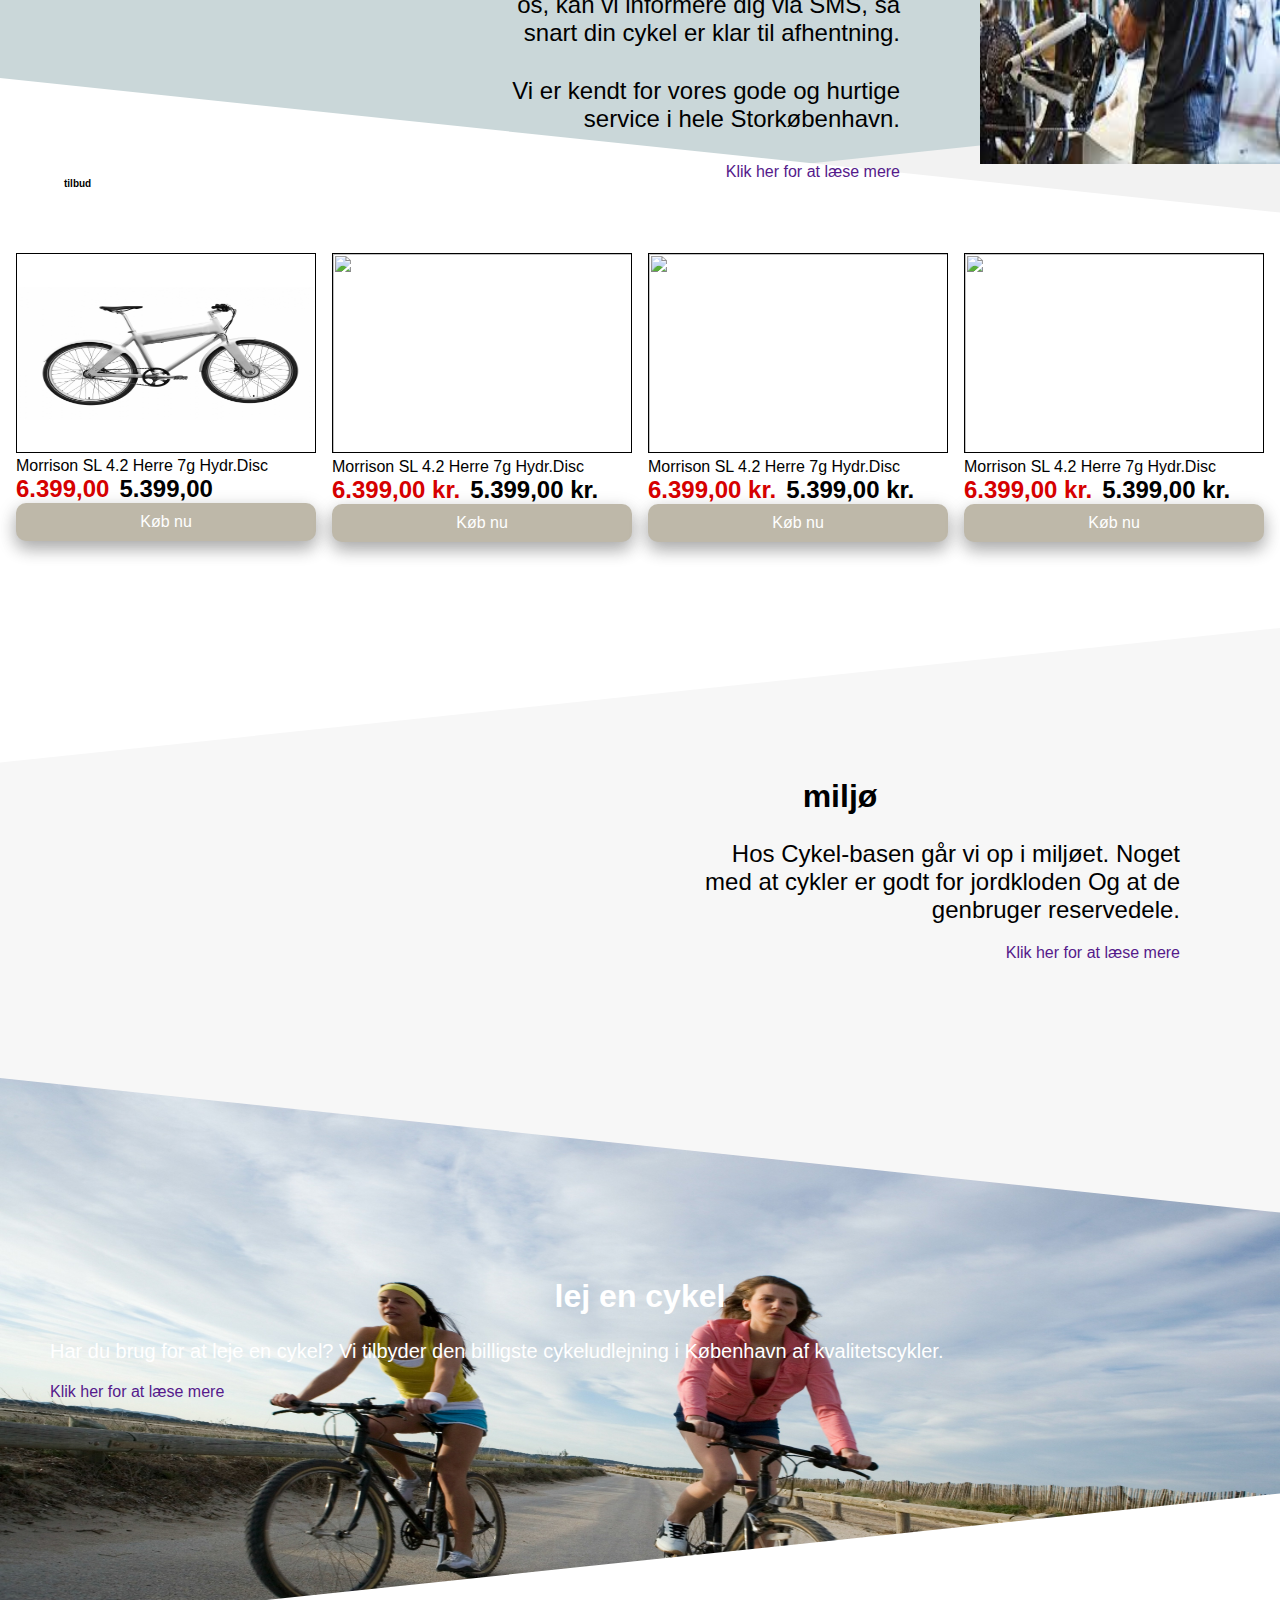
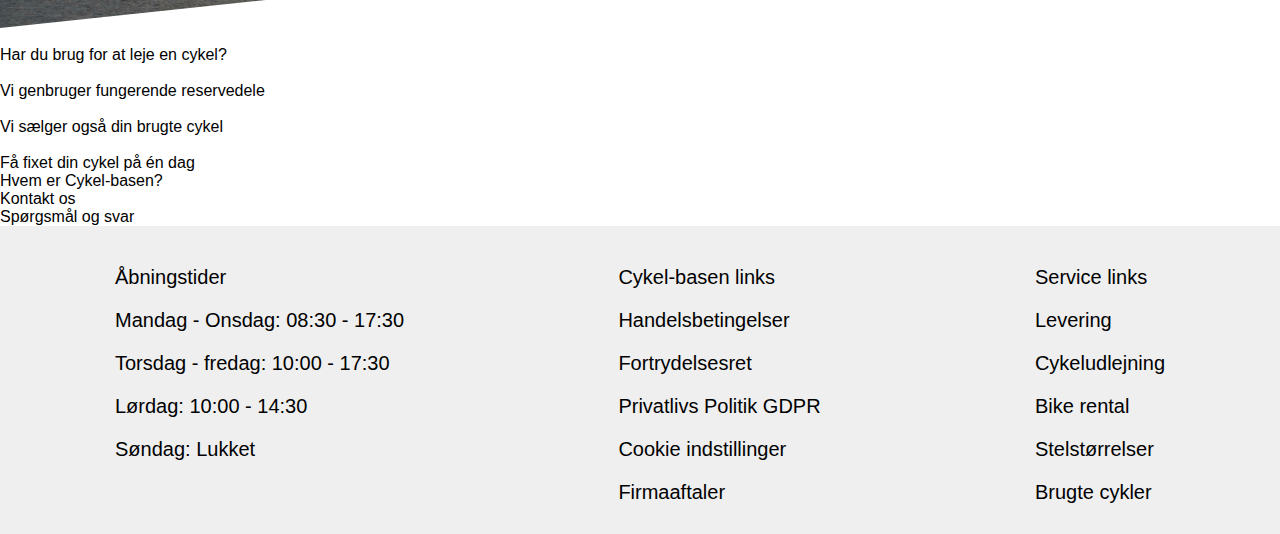
==== commit 86d69ef4: "y" ====
--- a/index.html
+++ b/index.html
@@ -6,6 +6,7 @@
         <meta name="viewport" content="width=device-width, initial-scale=1.0">
         <link href="https://unpkg.com/ionicons@4.5.10-0/dist/css/ionicons.min.css" rel="stylesheet">
         <link rel="stylesheet" href="style.css">
+        <link rel="stylesheet" href="navstyle.css">
         <title></title>
         <META NAME="ROBOTS" CONTENT="NOINDEX, NOFOLLOW">
     </head>
@@ -17,173 +18,7 @@
                 <img src="img/icon/login-icon-3057-thumb.png" alt="log in">
                 <img src="img/icon/Ecommerce-Shopping-Basket-icon.png" alt="kurve">
             </div>
-            <section class="container">
-                <nav>
-                    <div class="menu-icons">
-                        <i class="icon ion-md-menu"></i>
-                        <i class="icon ion-md-close"></i>
-                    </div>
-                    <ul class="nav-list">
-                        <li>
-                            <a href="#">CYKLER</a>
-                            <i class="icon ion-md-arrow-dropdown"></i>
-                            <ul class="sub-menu">
-                               <div class="flex">
-                                <div>
-                                    <img src="img/cykel.jpg" alt="">
-                                    <li><a href="damecykler.html">DAME CYKEL</a></li>
-                                    <li><a href="damecykler.html">Indvendig gear</a></li>
-                                    <li><a href="damecykler.html">Udvendig gear</a></li>
-                                </div>  
-                                <div>
-                                    <img src="img/cykel.jpg" alt="">
-                                    <li><a href="#">HERRE CYKEL</a></li>
-                                    <li><a href="#">Indvendig gear</a></li>
-                                    <li><a href="#">Udvendig gear</a></li>
-                                </div>
-                                <div>
-                                    <img src="img/cykel.jpg" alt="">
-                                    <li><a href="#">BØRNECYKEL</a></li>
-                                    <li><a href="#">Pige</a></li>
-                                    <li><a href="#">Dreng</a></li>
-                                </div>  
-                                <div>
-                                    <img src="img/cykel.jpg" alt="">
-                                    <li><a href="#">Shoppingcykel</a></li>
-                                    <li><a href="#">Dame</a></li>
-                                    <li><a href="#">Herre</a></li>
-                                </div>
-                               </div>
-                               <div class="flex">
-                                <div>
-                                    <img src="img/cykel.jpg" alt="">
-                                    <li><a href="damecykler.html">DAME CYKEL</a></li>
-                                    <li><a href="#">Indvendig gear</a></li>
-                                    <li><a href="#">Udvendig gear</a></li>
-                                </div>  
-                                <div>
-                                    <img src="img/cykel.jpg" alt="">
-                                    <li><a href="#">HERRE CYKEL</a></li>
-                                    <li><a href="#">Indvendig gear</a></li>
-                                    <li><a href="#">Udvendig gear</a></li>
-                                </div>
-                                <div>
-                                    <img src="img/cykel.jpg" alt="">
-                                    <li><a href="#">BØRNECYKEL</a></li>
-                                    <li><a href="#">Pige</a></li>
-                                    <li><a href="#">Dreng</a></li>
-                                </div>  
-                                <div>
-                                    <img src="img/cykel.jpg" alt="">
-                                    <li><a href="#">Shoppingcykel</a></li>
-                                    <li><a href="#">Dame</a></li>
-                                    <li><a href="#">Herre</a></li>
-                                </div>
-                               </div>
-                            </ul>
-                        </li>
-                        <li>
-                            <a href="#">ElCYKLER</a>
-                            <i class="icon ion-md-arrow-dropdown"></i>
-                            <ul class="sub-menu">
-                                <div class="flex">
-                                    <div>
-                                        <img src="img/cykel.jpg" alt="">
-                                        <li><a href="#">DAME ELCYKEL</a></li>
-                                    </div>  
-                                    <div>
-                                        <img src="img/cykel.jpg" alt="">
-                                        <li><a href="#">HERRE ELCYKEL</a></li>
-                                    </div> 
-                                </div>
-                            </ul>
-                        </li>
-                        <li>
-                            <a href="#">UDSTYR</a>
-                            <i class="icon ion-md-arrow-dropdown"></i>
-                            <ul class="sub-menu">
-                                <div class="flex">
-                                    <div>
-                                        <li><a href="#">BAGAGEBÆRE</a></li>
-                                        <li><a href="#">CYKELKURV</a></li>
-                                        <li><a href="#">CYKELSADLER</a></li>
-                                    </div>  
-                                    <div>
-                                        <li><a href="#">BØRNESTOLE</a></li>
-                                        <li><a href="#">CYKELLYGTER</a></li>
-                                        <li><a href="#">CYKELSKÆRM</a></li>
-                                    </div> 
-                                    <div>
-                                        <li><a href="#">CYKELANHÆNGER</a></li>
-                                        <li><a href="#">CYKELLÅS</a></li>
-                                        <li><a href="#">STØTTEBEN</a></li>
-                                    </div>  
-                                    <div>
-                                        <li><a href="#">CYKELHJELM</a></li>
-                                        <li><a href="#">CYKELPLEJE</a></li>
-                                    </div>
-                                </div>
-                            </ul>
-                        </li>
-    
-                        <li>
-                            <a href="#">OUTLET</a>
-                        
-                        </li>
-                        <li>
-                            <a href="#">NYHEDER</a>
-                        </li>
-    
-                        <li>
-                            <a href="#">MÆRKER</a>
-                            <i class="icon ion-md-arrow-dropdown"></i>
-                            <ul class="sub-menu">
-                                <div class="flex">
-                                    <a href="brands.html"><img src="mærker/raleigh.png" alt=""></a>
-                                    <img src="mærker/centurion.png" alt="">
-                                    <img src="mærker/nishiki.png" alt="">
-                                    <img src="mærker/dresco.png" alt="">                   
-                                </div>
-                                <div class="flex">
-                                    <img src="mærker/ebsen_bikes.png" alt="">
-                                    <img src="mærker/avenue.jpeg" alt="">
-                                    <img src="mærker/winther.png" alt="">
-                                    <img src="mærker/kildemoes.png" alt="">
-                                </div>
-                                <div class="flex">
-                                    <img src="mærker/everton.jpeg" alt="">
-                                    <img src="mærker/Monark.png" alt="">
-                                    <img src="mærker/fuji.png" alt="">
-                                </div>
-                            
-                            </ul>
-                        </li>
-                        <li>
-                            <a href="mere.html">MERE</a>
-                            <i class="icon ion-md-arrow-dropdown"></i>
-                            <ul class="sub-menu-mere">
-                                <div class="flex">
-                                    <div>
-                                        <li><a href="#">Cykeludlejning</a></li>
-                                        <li><a href="#">Levering</a></li>
-                                        <li><a href="#">Kontakt os</a></li>
-                                    </div>  
-                                    <div>
-                                        <li><a href="#">Handelsbetingelser</a></li>
-                                        <li><a href="#">Finansiering</a></li>
-                                    </div> 
-                                    <div>
-                                        <li><a href="#">Værksted og reparation</a></li>
-                                        <li><a href="#">FAQ</a></li>
-                                    </div>  
-                                </div>
-                            </ul>
-                            
-                        </li>
-                        
-                    </ul>
-                </nav>
-            </section>
+        
         </header>
     <main>
         <section class="nyhed">
--- a/style.css
+++ b/style.css
@@ -187,8 +187,7 @@
 /* footer*/
 footer{
     background:#EFEFEF;
-    padding: 10px;
-    
+    padding: 10px;    
 }
 
 footer div{
@@ -197,12 +196,12 @@
 
 footer p{
     margin: 20px;
-    font-size: 16px;
+    font-size: 10px;
 }
 
 footer .icon div{
  display: flex;
- margin: 10px;
+ margin: 5px;
 }
 
 footer img{
@@ -526,9 +525,10 @@
     width: 100px;
   }
 
-  .mærker-alt ul {
-      margin-top: 200px;
-  }
+  .mærker-menu {
+    display: none;
+}
+  
   /* Brugt til "mærker"
   https://www.w3schools.com/css/tryit.asp?filename=trycss_grid
   https://www.w3schools.com/css/tryit.asp?filename=trycss_grid_grid-gap2
@@ -775,9 +775,9 @@
     justify-content: space-evenly;
 }
 
-.topnav img{
-    height:35px ;
-    width:35px;
+.logo-cykelbasen{
+    width: 15%;
+    
 }
 
 
@@ -908,19 +908,19 @@
     background-color: var(--white);
     height: 70%;
     width: 220px;
-    position: fixed;
+    position: absolute;
     top: 0;
     left: 0;
     overflow-x: hidden;
     padding-top: 30px;
-    margin-top: 100px;
+    margin-top: 14%;
+    display: block;
   }
   
   .mærker-menu a {
     padding: 2px 10px 2px 30px;
     font-size: 16px;
     color: var(--greenblue);
-    display: block;
   }
   
   .mærker-menu a:hover {
--- a/navstyle.css
+++ b/navstyle.css
@@ -0,0 +1,151 @@
+*{
+    margin: 0;
+    padding: 0;
+    user-select: none;
+    box-sizing: border-box;
+    font-family: 'Poppins', sans-serif;
+  }
+  body{
+    background: #f2f2f2;
+  }
+  nav{
+    background: #222;
+  }
+  nav:after{
+    content: '';
+    clear: both;
+    display: table;
+  }
+  nav .logo{
+    float: left;
+    color: white;
+    text-transform: uppercase;
+    font-size: 25px;
+    font-weight: 600;
+    line-height: 70px;
+    padding-left: 60px;
+  }
+  nav ul{
+    float: right;
+    margin-right: 40px;
+    list-style: none;
+    position: relative;
+  }
+  
+  nav ul li {
+    float: left;
+    display: inline-block;
+    background: #222;
+    margin: 0 5px;
+  }
+  nav ul li a{
+    color: white;
+    line-height: 70px;
+    text-decoration: none;
+    font-size: 18px;
+    padding: 8px 15px;
+    text-transform: uppercase;
+    font-weight: 600;
+  }
+  nav ul li a:hover{
+    color: crimson;
+  }
+  nav ul ul{
+    position: absolute;
+    top: 90px;
+    opacity: 0;
+    visibility: hidden;
+    transition: top .3s;
+  }
+  nav ul li:hover > ul{
+    top: 70px;
+    opacity: 1;
+    visibility: visible;
+  }
+  nav ul ul li{
+    position: relative;
+    margin: 0px;
+    width: 150px;
+    float: none;
+    display: list-item;
+    border-bottom: 1px solid rgba(0,0,0,0.3);
+  }
+  nav ul ul li a{
+    line-height: 50px;
+  }
+  nav ul ul ul li{
+    position: relative;
+    top: -60px;
+    left: 150px;
+  }
+  .show,.icon,input{
+    display: none;
+  }
+  .fa-plus{
+    font-size: 15px;
+    margin-left: 40px;
+  }
+  @media all and (max-width: 968px) {
+    nav ul{
+      margin-right: 0px;
+      float: left;
+    }
+    nav .logo{
+      padding-left: 30px;
+      width: 100%;
+    }
+    .show + a, ul{
+      display: none;
+    }
+    nav ul li,nav ul ul li{
+      display: block;
+      width: 100%;
+    }
+    .show{
+      display: block;
+      color: white;
+      font-size: 18px;
+      text-transform: uppercase;
+      padding: 0 20px;
+      line-height: 70px;
+      font-weight: 600;
+      cursor: pointer;
+    }
+    .show:hover{
+      color: crimson;
+    }
+    .icon{
+      display: block;
+      color: white;
+      position: absolute;
+      top: 0;
+      right: 40px;
+      line-height: 70px;
+      cursor: pointer;
+      font-size: 25px;
+    }
+    nav ul ul{
+      top: 70px;
+      border-top: 0px;
+      float: none;
+      position: static;
+      display: none;
+      opacity: 1;
+      visibility: visible;
+    }
+    nav ul ul a{
+      padding-left: 40px;
+    }
+    nav ul ul ul a{
+      padding-left: 80px;
+    }
+    nav ul ul ul li{
+      position: static;
+    }
+    [id^=btn]:checked + ul{
+      display: block;
+    }
+    nav ul ul li{
+      border-bottom: 0px;
+    }
+  }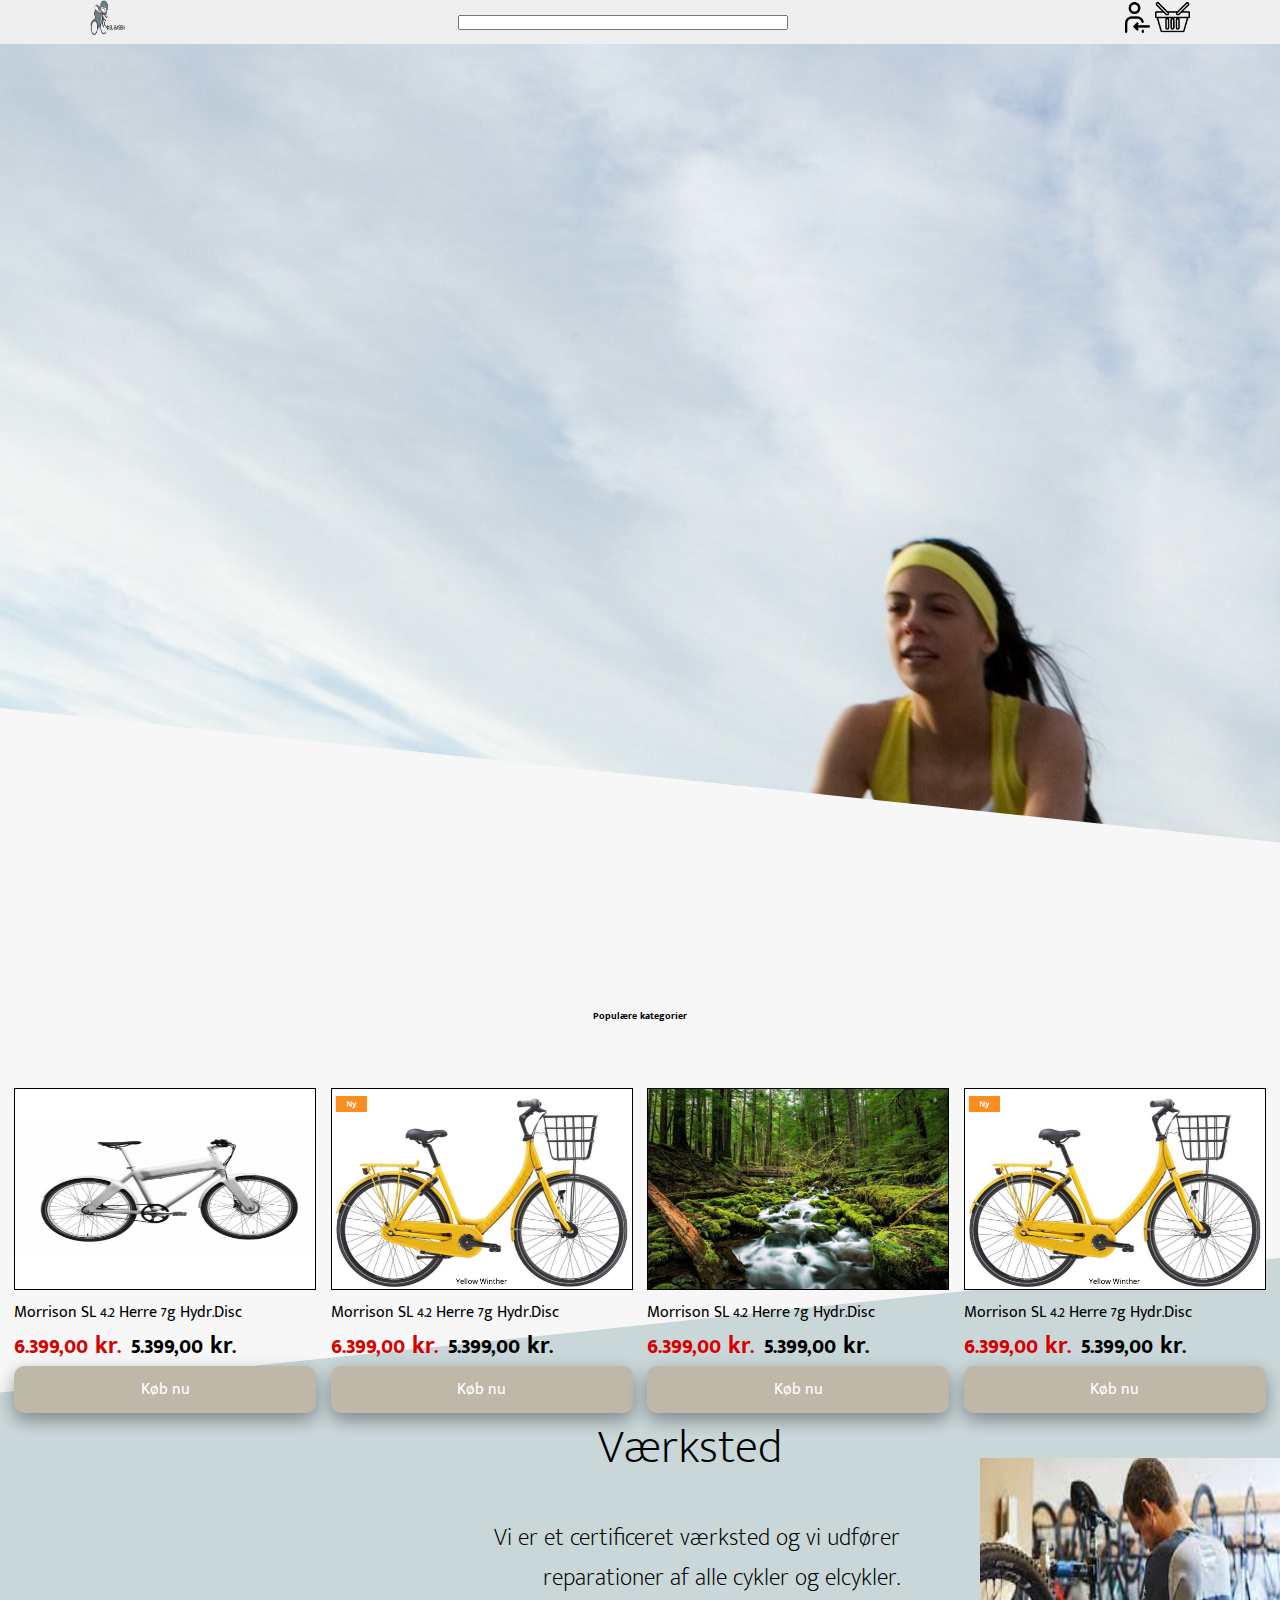
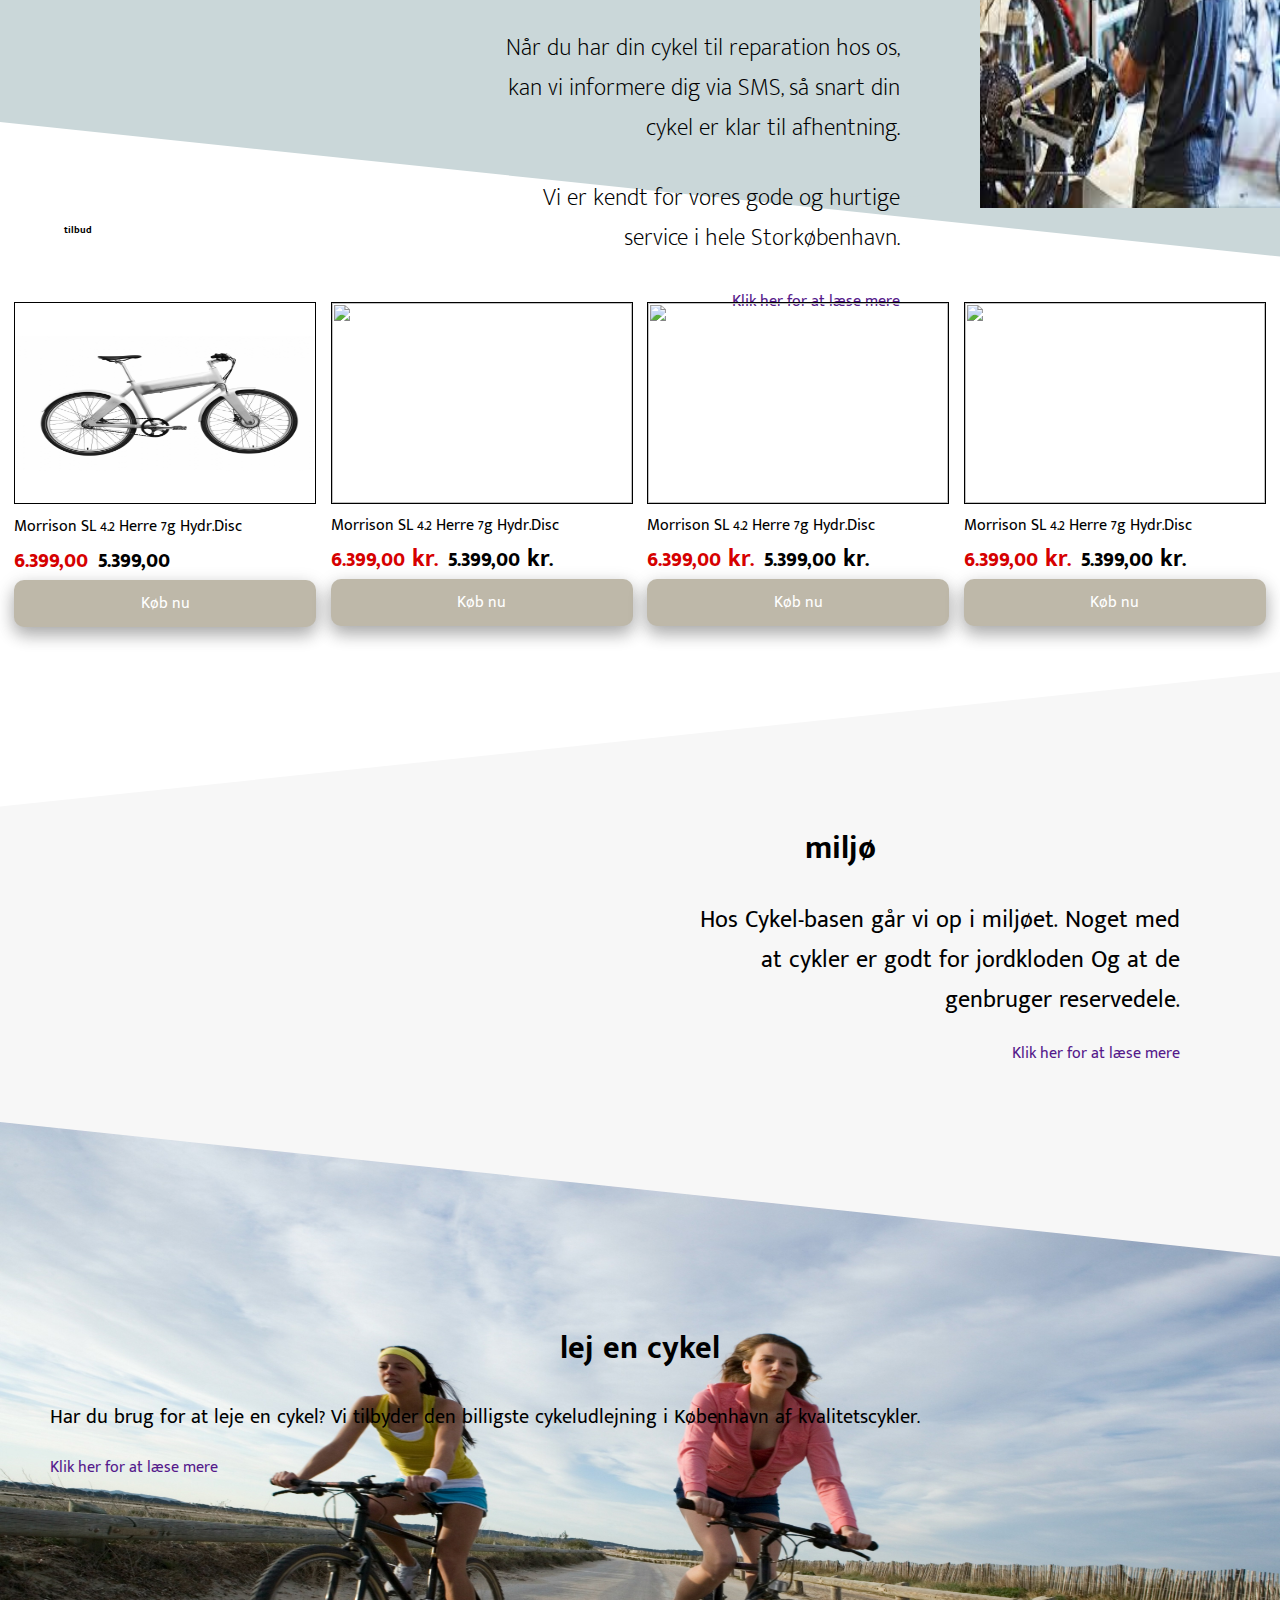
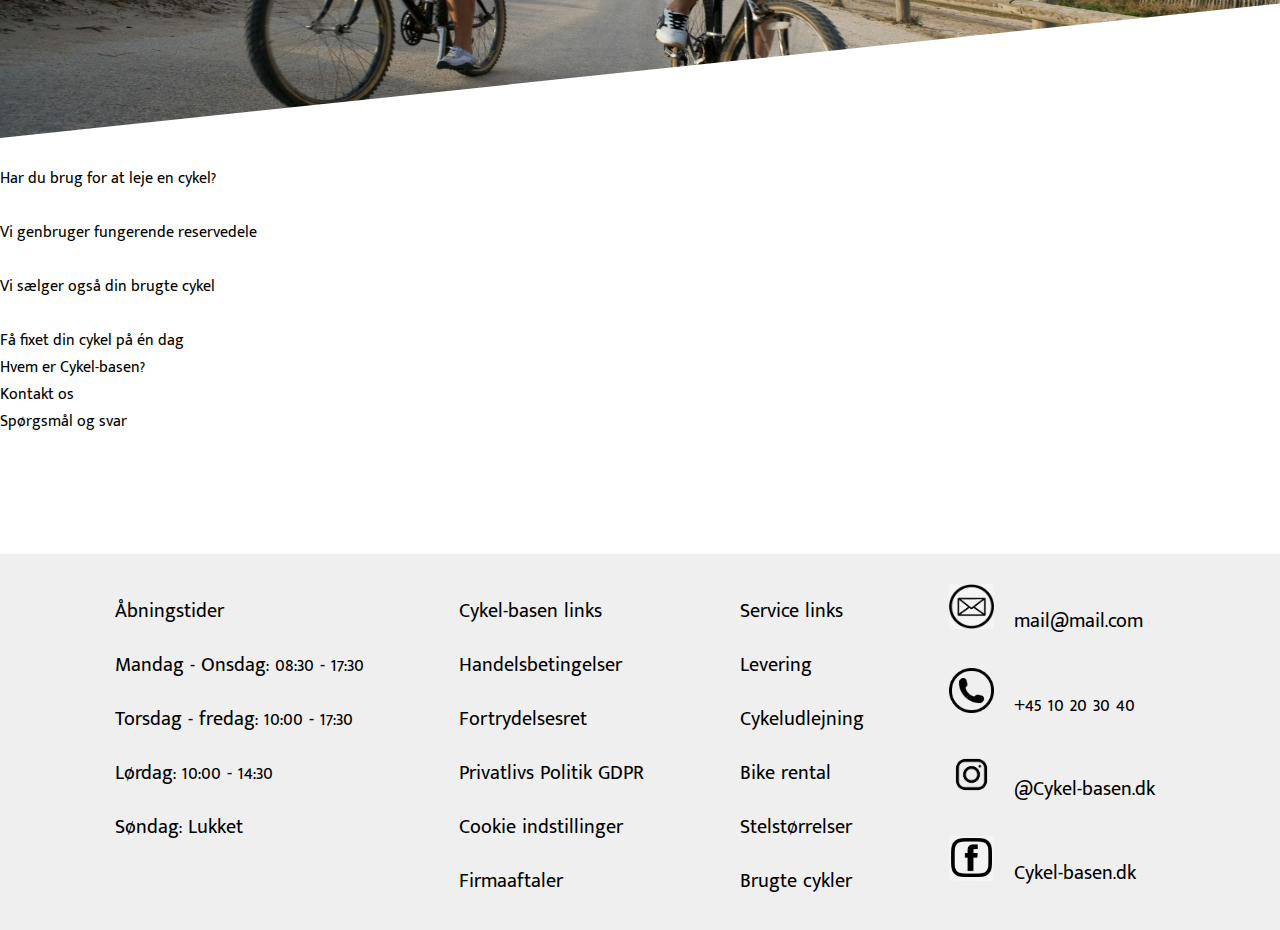
==== commit d12b683a: "e" ====
--- a/index.html
+++ b/index.html
@@ -6,7 +6,6 @@
         <meta name="viewport" content="width=device-width, initial-scale=1.0">
         <link href="https://unpkg.com/ionicons@4.5.10-0/dist/css/ionicons.min.css" rel="stylesheet">
         <link rel="stylesheet" href="style.css">
-        <link rel="stylesheet" href="navstyle.css">
         <title></title>
         <META NAME="ROBOTS" CONTENT="NOINDEX, NOFOLLOW">
     </head>
@@ -18,7 +17,7 @@
                 <img src="img/icon/login-icon-3057-thumb.png" alt="log in">
                 <img src="img/icon/Ecommerce-Shopping-Basket-icon.png" alt="kurve">
             </div>
-        
+            
         </header>
     <main>
         <section class="nyhed">
--- a/style.css
+++ b/style.css
@@ -54,140 +54,13 @@
 }
 /*https://www.youtube.com/watch?v=wlCPOwBr7no*/
 
-header{
-    width: 100%;
-    position: absolute;
-    top: 0;
-    left:0;
-}
-
-.container{
-    width: 100%;
-    margin: 0 auto;
-    padding: 0 1.5rem;
-}
-
-.menu-icons{
-    color: #eee;
-    font-size: 2rem;
-    position: absolute;
-    top: 50%;
-    right: 2rem;
-    transform: translatey(-50%);
-    display: none;
-}
-
-nav{/*https://www.youtube.com/watch?v=wlCPOwBr7no*/
-    width: 100%;
-    height: auto;
-    color: #000;
-    background-color: var(--greenblue);
-}
-
-.nav-list{
-    display: flex;
-    margin-left: 50px;
-}
-
-.nav-list li{
-    line-height: 4rem;
-    position: relative;
-}
-
-.sub-menu{
-    width: 50rem;
-    line-height: 4rem;
-    display: block;
-    position: absolute;
-    background-color:white;
-    opacity: 0;
-    visibility: hidden;
-    transition: all 650ms ease;
-    padding: 50px;
-    justify-content: space-between;
-    z-index: 1000;
-}
-
-
-
-.nav-list a{    
-    color: var(--white);
-    padding: 15px;
-    font-size: 15px;
-    text-transform: uppercase;
-    transition:color 650ms;
-    justify-content: space-between;
-}
-
-.nav-list :hover{
-    background: var(--lightblue);
-}
-
-
-.sub-menu a:hover{
-    background-color: lightgrey;
-}
-
-.sub-menu a{
-    color: #000;
-    font-size: 14px;
-    
-}
-
-.sub-menu-mere{
-    width: 20rem;
-    line-height: 4rem;
-    display: block;
-    position: absolute;
-    background-color: white;
-    opacity: 0;
-    visibility: hidden;
-    transition: all 650ms ease;
-    padding: 50px;
-    justify-content: space-between;
-}
-
-.sub-menu-mere a:hover{
-    background-color: lightgrey;
-}
-
-.sub-menu-mere a{
-    color: #000;
-    font-size: 14px;
-    
-}
-
-.nav-list :hover > .sub-menu-mere{
-    opacity: 1 ;
-    visibility: visible;
-} 
-
-
-
-
-.nav-list :hover > .sub-menu{
-    opacity: 1 ;
-    visibility: visible;
-} 
-
-nav img{
-    height: 150px;
-    width: 150px;
-}
-
-.flex{
-    display: flex;
-    justify-content: space-evenly;
-}
-
-.sub-menu :hover{
-    background: white;
-}
+
 
 /* footer*/
 footer{
     background:#EFEFEF;
-    padding: 10px;    
+    padding: 10px;
+    
 }
 
 footer div{
@@ -196,12 +69,12 @@
 
 footer p{
     margin: 20px;
-    font-size: 10px;
+    font-size: 16px;
 }
 
 footer .icon div{
  display: flex;
- margin: 5px;
+ margin: 10px;
 }
 
 footer img{
@@ -214,8 +87,8 @@
 .nyhed{
     position: relative;
     width: 100%;
-    height: 550px;
-    color: white;
+    height:26em;
+    color: black;
     box-sizing: border-box; 
 }
 
@@ -223,7 +96,7 @@
     position:absolute;
     content: '';
     background-image: url("img/cyklister-edit.jpg");
-    top:0;
+    top:-20%;
     right: 0;
     bottom: 0;
     left: 0;
@@ -234,13 +107,12 @@
 }
 
 .nyhed div{
-    padding: 40px 20px 0px 120px;/*top/right/bottom/left*/
+    padding: 3% 10% 1% 40%;/*top/right/bottom/left*/
 }
 
 .nyhed h1 {
     font-size: 32px;
     font-weight: bolder;
-    padding-top: 100px;
     
 }
 
@@ -258,7 +130,7 @@
 .populærekategori{
     position: relative;
     width: 100%;
-    height: 500px;
+    height:30em;
     box-sizing: border-box;
 }
 
@@ -266,7 +138,7 @@
     position:absolute;
     content: '';
     background-color: var(--white);
-    top: -70px;
+    top: -20%;
     bottom: 0;
     left: 0;
     right: 0;
@@ -288,7 +160,7 @@
 .værksted{
     position: relative;
     width: 100%;
-    height: 500px;
+    height:30em;
     box-sizing: border-box;
 }
 
@@ -326,8 +198,8 @@
 
 .tilbud{
     position: relative;
-    width:100%;
-    height: 500px;
+    width: 100%;
+    height:30em;
     box-sizing: border-box;
 }
 
@@ -349,7 +221,7 @@
     position: relative;
     color: white;
     width: 100%;
-    height: 350px;
+    height:30em;
     box-sizing: border-box;
 }
 
@@ -384,9 +256,9 @@
 
 .lejencykel{
     position: relative;
-    color:#fff;
-    width:100%;
-    height: 350px;
+    color: black;
+    width: 100%;
+    height:26em;
     box-sizing: border-box;
     
 }
@@ -410,7 +282,7 @@
 .extra{
     position: relative;
     width: 100%;
-    height: 20%;
+    height:26em;
     box-sizing: border-box;
     background-color: #fff;
 }
@@ -775,9 +647,9 @@
     justify-content: space-evenly;
 }
 
-.logo-cykelbasen{
-    width: 15%;
-    
+.topnav img{
+    height:35px ;
+    width:35px;
 }
 
 
@@ -1107,7 +979,7 @@
 
 }
 
-@media (max-width:700px){ /*mobil-format*/
+@media (max-width:991px){ /*mobil-format*/
 
     .dot {
         height: 15px;
@@ -1135,63 +1007,6 @@
     }
    
 
-    .nav-list{
-        position: fixed;
-        top: 0;
-        left: 0;
-        width: 100%;
-        height: 100vh;
-        display: none;
-        align-items: initial;
-        flex-direction: column;
-        background-color: var(--white);
-        z-index: 1000;
-    }
-
-    .nav-list > li{
-        line-height: 2rem;
-    }
-
-    .nav-list :hover{
-        background-color: lightgrey;
-    }
-    .sub-menu{
-        position: initial;
-        border: 3px solid transparent;
-        margin-left: 1rem;
-        max-height: 0;
-    }
-
-    .nav-list li :hover> .sub-menu{
-        opacity: 1;
-        visibility: visible;
-        max-height: initial;
-    }
-    
-
-    .menu-icons{
-        margin-top: 40px;
-        display: block;
-        color: black;
-        background-color: var(--greenblue);
-    }    
-
-    .ion-md-close{
-        display: none;
-    }
-
-    nav.active .ion-md-close{
-        display: block;
-        color: black;
-    }
-
-    nav.active .ion-md-menu{
-        display: none;
-    }
-
-    nav.active .nav-list{
-        display: flex;
-    }
 
     .topnav{
         display: none;
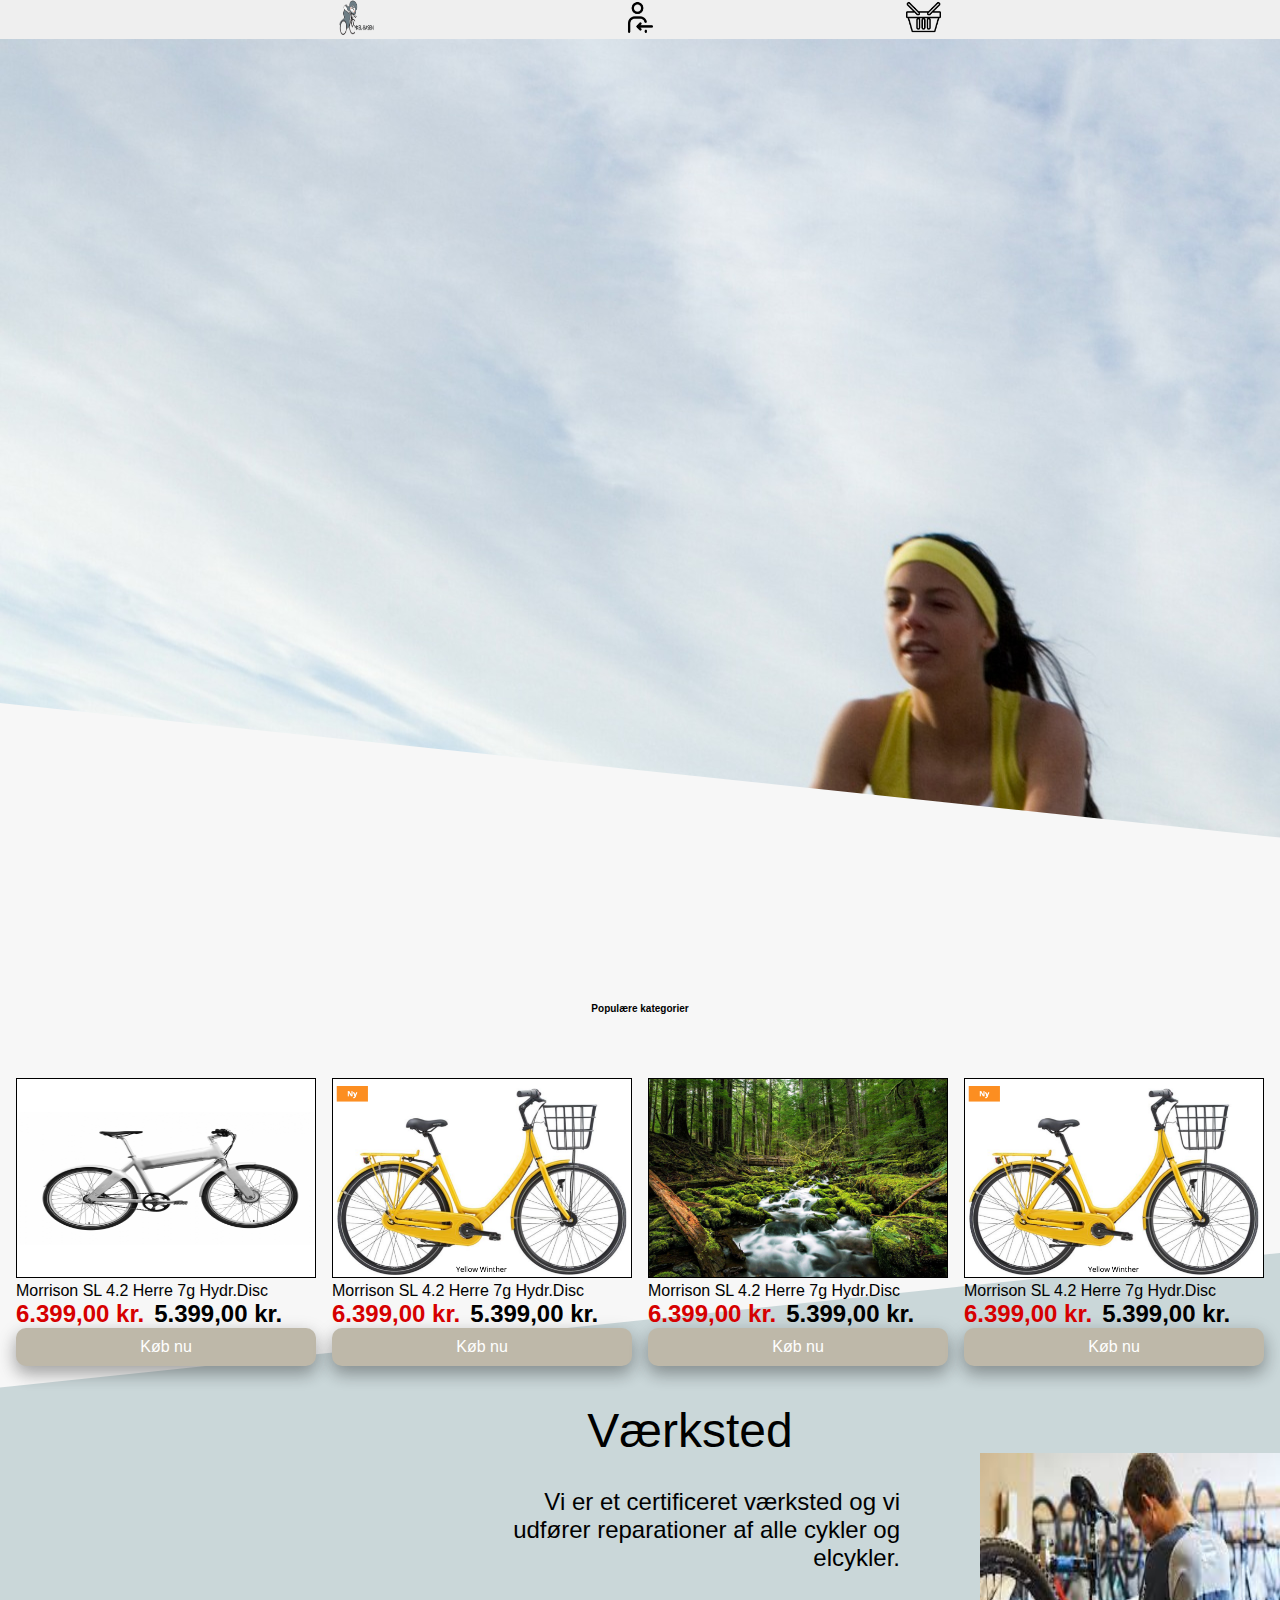
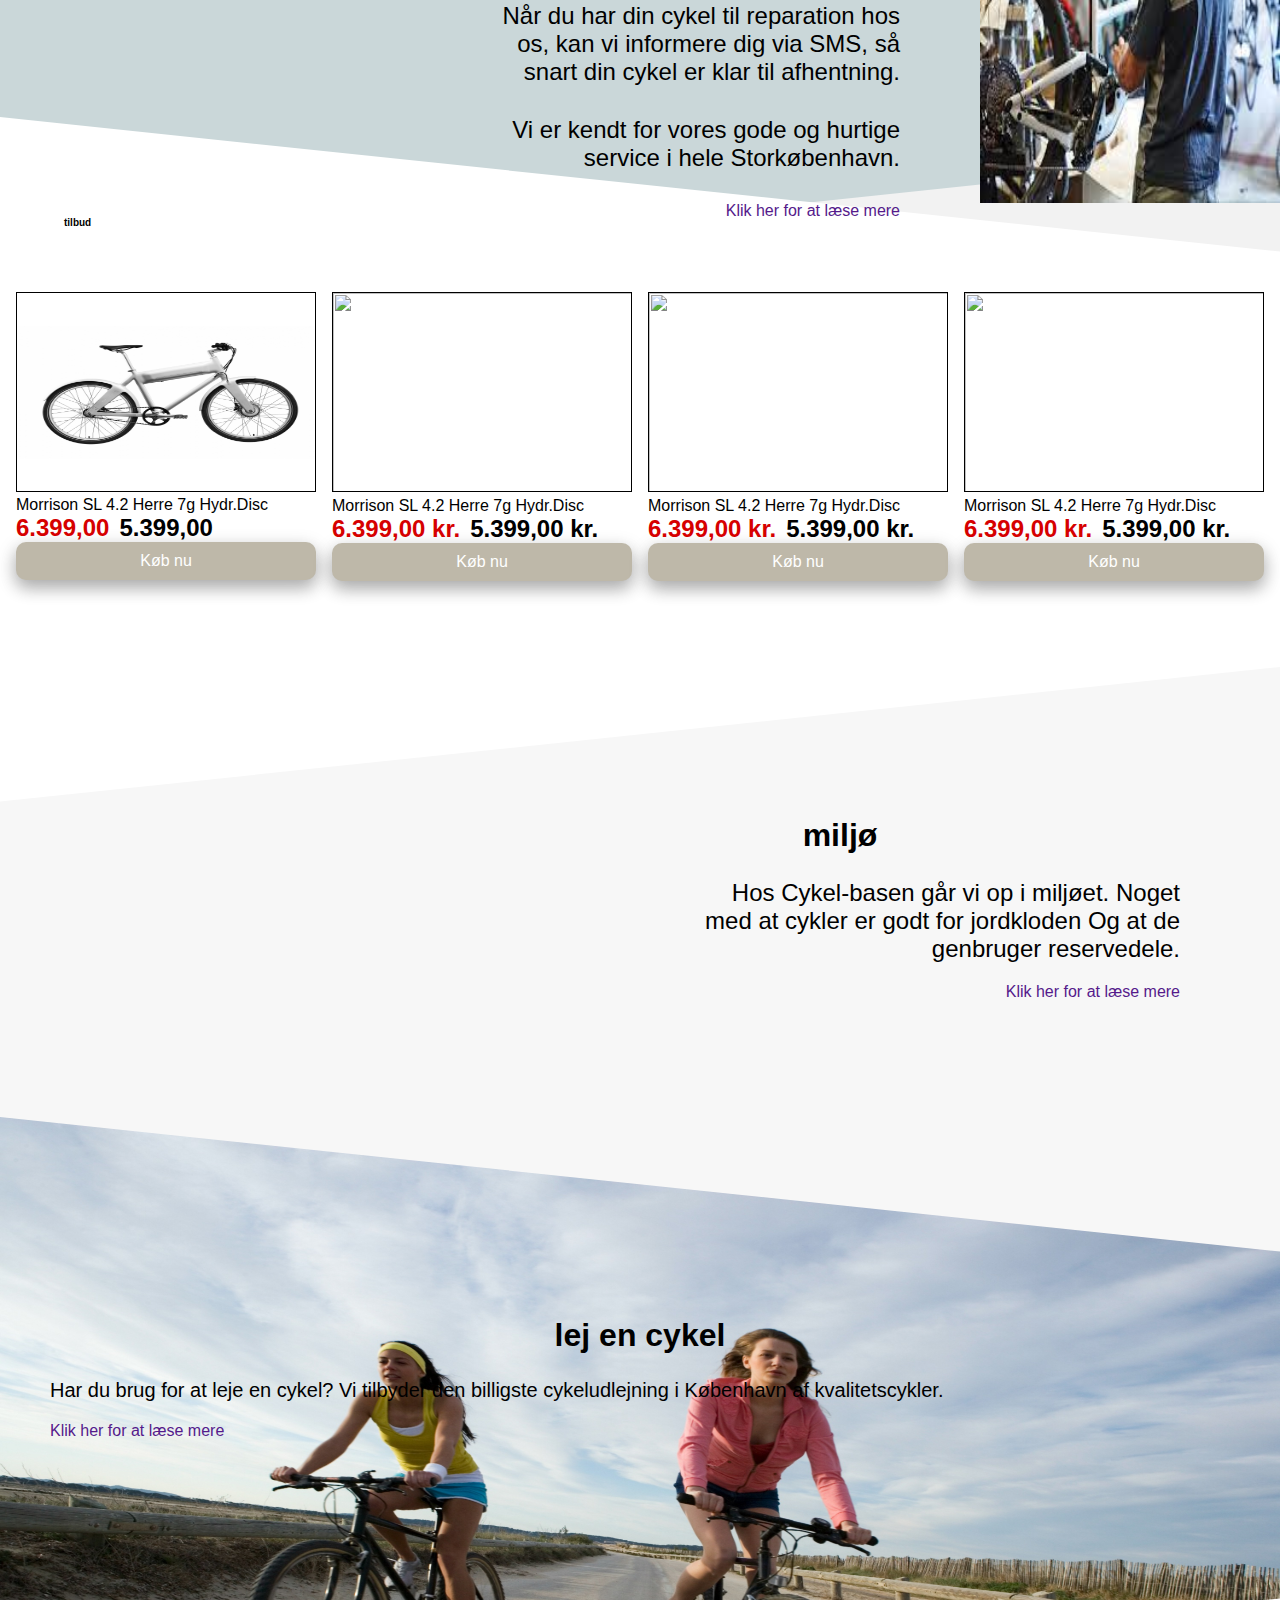
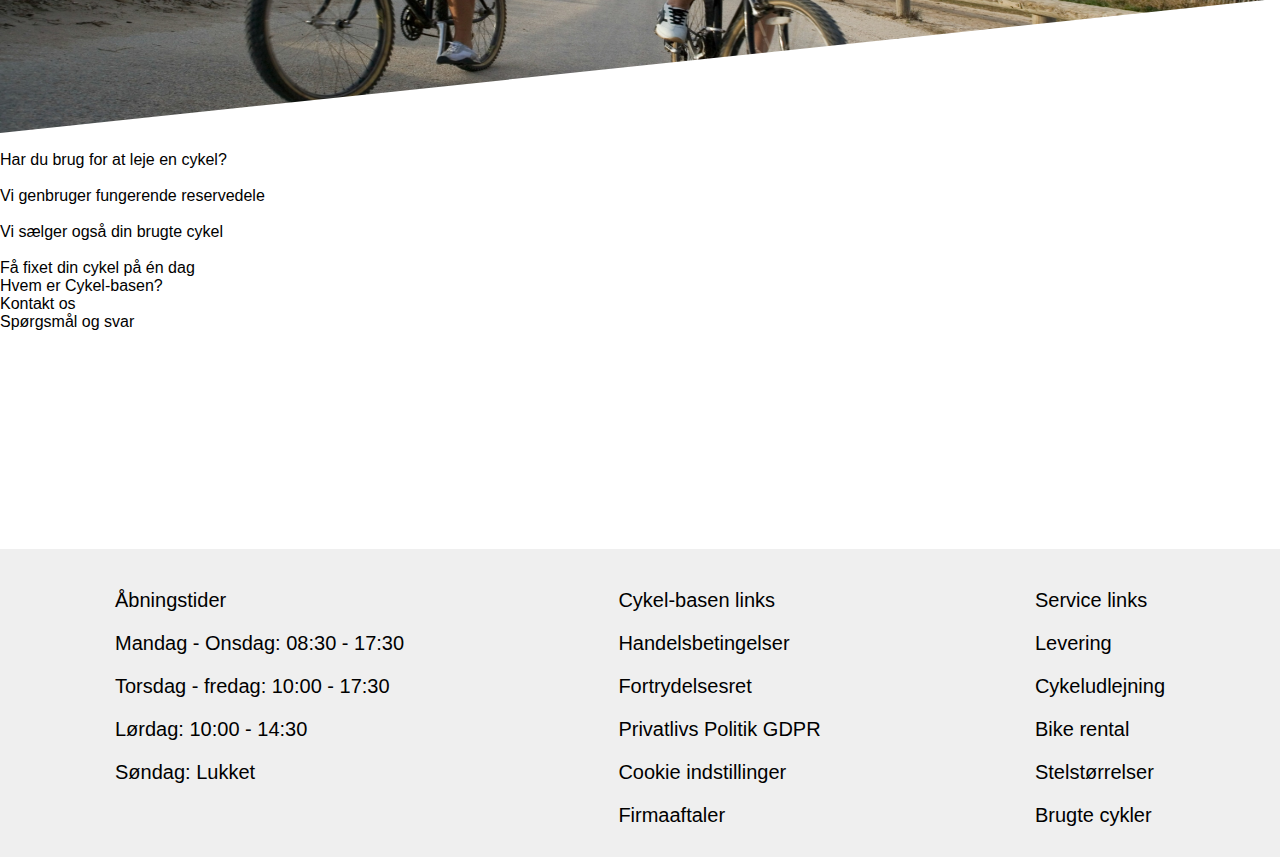
==== commit 2f928a51: "Merge branch 'main' of https://github.com/Yulle99/2.semex_om into main" ====
--- a/index.html
+++ b/index.html
@@ -6,6 +6,7 @@
         <meta name="viewport" content="width=device-width, initial-scale=1.0">
         <link href="https://unpkg.com/ionicons@4.5.10-0/dist/css/ionicons.min.css" rel="stylesheet">
         <link rel="stylesheet" href="style.css">
+        <link rel="stylesheet" href="navstyle.css">
         <title></title>
         <META NAME="ROBOTS" CONTENT="NOINDEX, NOFOLLOW">
     </head>
@@ -17,7 +18,7 @@
                 <img src="img/icon/login-icon-3057-thumb.png" alt="log in">
                 <img src="img/icon/Ecommerce-Shopping-Basket-icon.png" alt="kurve">
             </div>
-            
+
         </header>
     <main>
         <section class="nyhed">
--- a/style.css
+++ b/style.css
@@ -783,7 +783,6 @@
     position: absolute;
     top: 0;
     left: 0;
-    overflow-x: hidden;
     padding-top: 30px;
     margin-top: 14%;
     display: block;
--- a/navstyle.css
+++ b/navstyle.css
@@ -0,0 +1,151 @@
+*{
+    margin: 0;
+    padding: 0;
+    user-select: none;
+    box-sizing: border-box;
+    font-family: 'Poppins', sans-serif;
+  }
+  body{
+    background: #f2f2f2;
+  }
+  nav{
+    background: #222;
+  }
+  nav:after{
+    content: '';
+    clear: both;
+    display: table;
+  }
+  nav .logo{
+    float: left;
+    color: white;
+    text-transform: uppercase;
+    font-size: 25px;
+    font-weight: 600;
+    line-height: 70px;
+    padding-left: 60px;
+  }
+  nav ul{
+    float: right;
+    margin-right: 40px;
+    list-style: none;
+    position: relative;
+  }
+  
+  nav ul li {
+    float: left;
+    display: inline-block;
+    background: #222;
+    margin: 0 5px;
+  }
+  nav ul li a{
+    color: white;
+    line-height: 70px;
+    text-decoration: none;
+    font-size: 18px;
+    padding: 8px 15px;
+    text-transform: uppercase;
+    font-weight: 600;
+  }
+  nav ul li a:hover{
+    color: crimson;
+  }
+  nav ul ul{
+    position: absolute;
+    top: 90px;
+    opacity: 0;
+    visibility: hidden;
+    transition: top .3s;
+  }
+  nav ul li:hover > ul{
+    top: 70px;
+    opacity: 1;
+    visibility: visible;
+  }
+  nav ul ul li{
+    position: relative;
+    margin: 0px;
+    width: 150px;
+    float: none;
+    display: list-item;
+    border-bottom: 1px solid rgba(0,0,0,0.3);
+  }
+  nav ul ul li a{
+    line-height: 50px;
+  }
+  nav ul ul ul li{
+    position: relative;
+    top: -60px;
+    left: 150px;
+  }
+  .show,.icon,input{
+    display: none;
+  }
+  .fa-plus{
+    font-size: 15px;
+    margin-left: 40px;
+  }
+  @media all and (max-width: 968px) {
+    nav ul{
+      margin-right: 0px;
+      float: left;
+    }
+    nav .logo{
+      padding-left: 30px;
+      width: 100%;
+    }
+    .show + a, ul{
+      display: none;
+    }
+    nav ul li,nav ul ul li{
+      display: block;
+      width: 100%;
+    }
+    .show{
+      display: block;
+      color: white;
+      font-size: 18px;
+      text-transform: uppercase;
+      padding: 0 20px;
+      line-height: 70px;
+      font-weight: 600;
+      cursor: pointer;
+    }
+    .show:hover{
+      color: crimson;
+    }
+    .icon{
+      display: block;
+      color: white;
+      position: absolute;
+      top: 0;
+      right: 40px;
+      line-height: 70px;
+      cursor: pointer;
+      font-size: 25px;
+    }
+    nav ul ul{
+      top: 70px;
+      border-top: 0px;
+      float: none;
+      position: static;
+      display: none;
+      opacity: 1;
+      visibility: visible;
+    }
+    nav ul ul a{
+      padding-left: 40px;
+    }
+    nav ul ul ul a{
+      padding-left: 80px;
+    }
+    nav ul ul ul li{
+      position: static;
+    }
+    [id^=btn]:checked + ul{
+      display: block;
+    }
+    nav ul ul li{
+      border-bottom: 0px;
+    }
+  }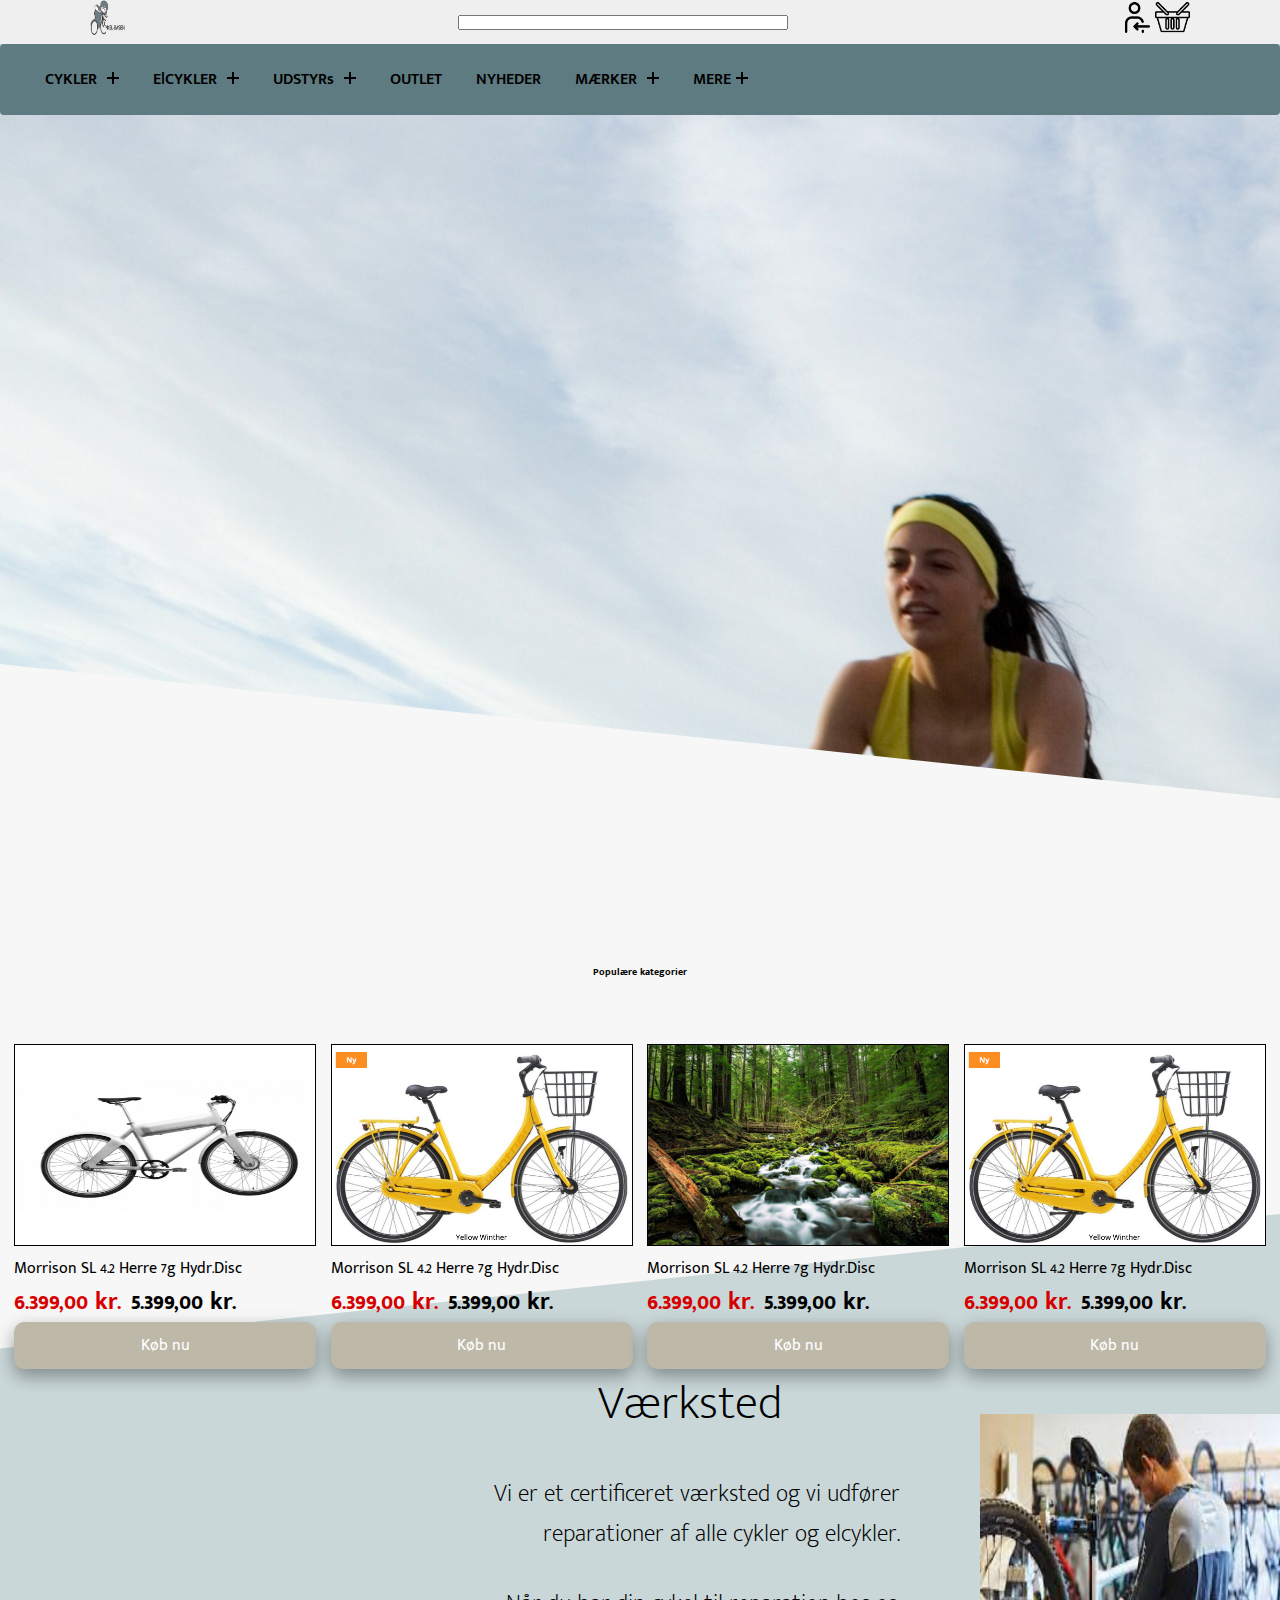
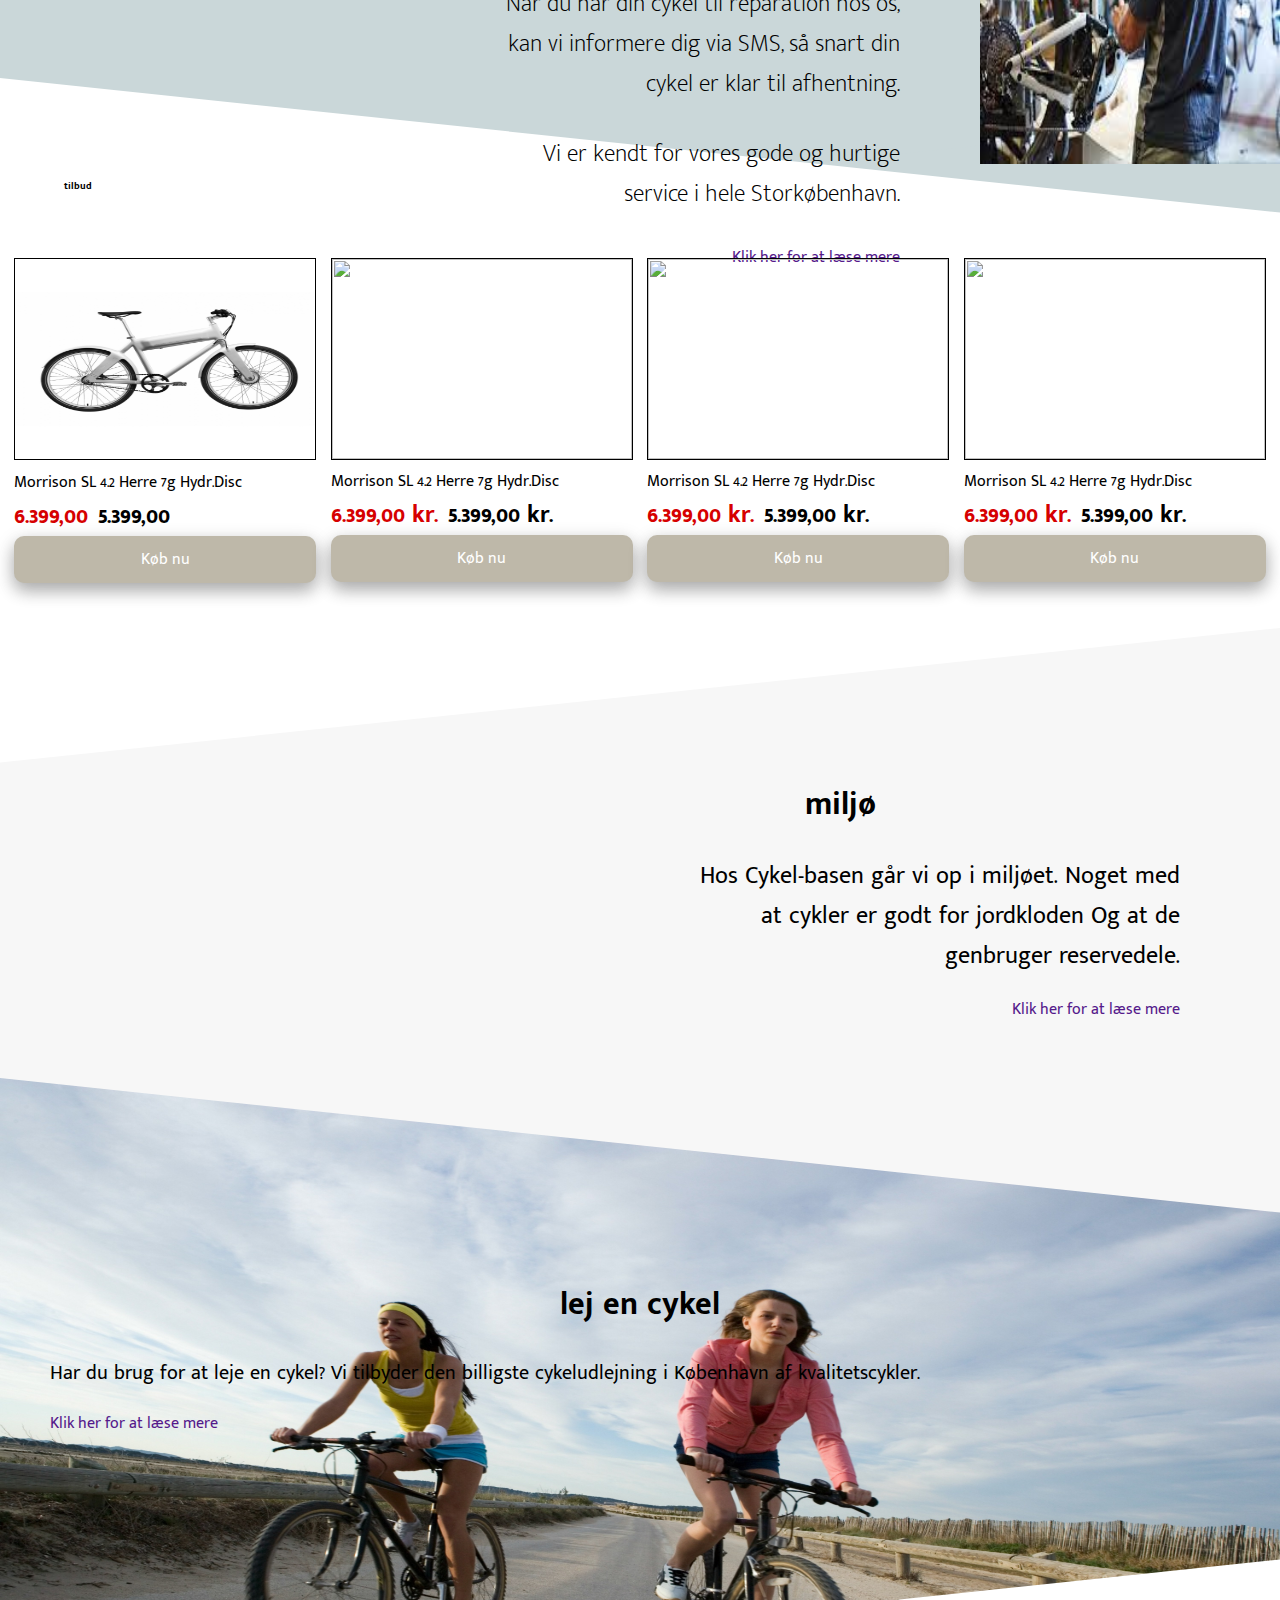
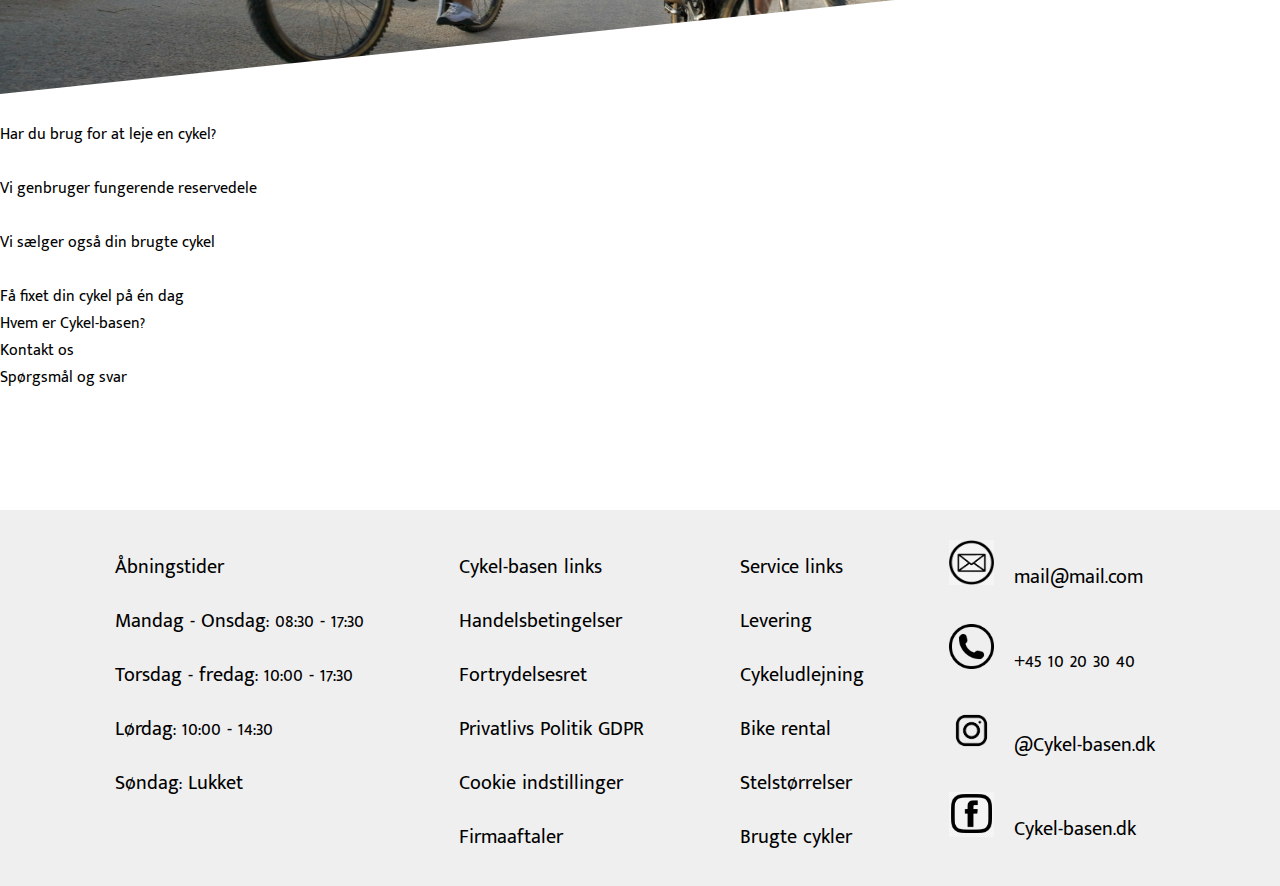
==== commit f88cd62c: "y" ====
--- a/index.html
+++ b/index.html
@@ -1,340 +1,433 @@
 <!DOCTYPE html>
 <html lang="en">
-    <head>
-        <meta charset="UTF-8">
-        <meta http-equiv="X-UA-Compatible" content="IE=edge">
-        <meta name="viewport" content="width=device-width, initial-scale=1.0">
-        <link href="https://unpkg.com/ionicons@4.5.10-0/dist/css/ionicons.min.css" rel="stylesheet">
-        <link rel="stylesheet" href="style.css">
-        <link rel="stylesheet" href="navstyle.css">
-        <title></title>
-        <META NAME="ROBOTS" CONTENT="NOINDEX, NOFOLLOW">
-    </head>
-    <body>
-        <header>
-            <div class="topnav">
-                <a href="index.html"><img src="img/logo.png" alt="logo" ></a>
-                <input type="search" >
-                <img src="img/icon/login-icon-3057-thumb.png" alt="log in">
-                <img src="img/icon/Ecommerce-Shopping-Basket-icon.png" alt="kurve">
-            </div>
-
-        </header>
-    <main>
-        <section class="nyhed">
-            <div>
-                <h1>Nyheder</h1>
-                <p> Står du og mangler en cykel?<br>
-                Så lad os hjælpe dig med at finde den
-                helt rigtige cykel til dig!</p>
-                <p> Kom ned og besøg os i butikken
-                eller se vores udvalg af nye cykler her.</p>
-            <button> Nyheder</button>
-            </div>
-        </section>
-        <section class="populærekategori">
-            <h2>Populære kategorier</h2>
-            <div class="slids">
-                <div class="mySlides">
-                    <img src="img/cykel.jpg">
-                    <p>Morrison SL 4.2 Herre 7g Hydr.Disc</p>
-                    <div class="pris">
-                        <p class="prisfør">6.399,00 kr.</p>
-                        <p class="prisefter">5.399,00 kr.</p>
-                    </div>
-                    <button>Køb nu</button>
-                  </div>
-                  
-                  <div class="mySlides">
-                    <img src="img/gulcykel.png">
-                    <p>Morrison SL 4.2 Herre 7g Hydr.Disc</p>
-                    <div class="pris">
-                        <p class="prisfør">6.399,00 kr.</p>
-                        <p class="prisefter">5.399,00 kr.</p>
-                    </div>
-                    <button>Køb nu</button>
-                  </div>
-                  
-                  <div class="mySlides">
-                    <img src="img/gettyimages-168346757_web.jpg">
-                    <p>Morrison SL 4.2 Herre 7g Hydr.Disc</p>
-                    <div class="pris">
-                        <p class="prisfør">6.399,00 kr.</p>
-                        <p class="prisefter">5.399,00 kr.</p>
-                    </div>
-                    <button>Køb nu</button>
-                  </div>
-
-                  <div class="mySlides">
-                    <img src="img/gulcykel.png">
-                    <p>Morrison SL 4.2 Herre 7g Hydr.Disc</p>
-                    <div class="pris">
-                        <p class="prisfør">6.399,00 kr.</p>
-                        <p class="prisefter">5.399,00 kr.</p>
-                    </div>
-                    <button>Køb nu</button>
-                  </div>
-            </div>
-
-            <div style="text-align:center">
-                <span class="dot"></span> 
-                <span class="dot"></span> 
-                <span class="dot"></span> 
-                <span class="dot"></span> 
-            </div>
-            <div class="slidspc">
-                <div>
-                    <img src="img/cykel.jpg">
-                    <p>Morrison SL 4.2 Herre 7g Hydr.Disc</p>
-                    <div class="pris">
-                        <p class="prisfør">6.399,00 kr.</p>
-                        <p class="prisefter">5.399,00 kr.</p>
-                    </div>
-                    <button>Køb nu</button>
-                </div>
-                
-                <div>
-                    <img src="img/gulcykel.png">
-                    <p>Morrison SL 4.2 Herre 7g Hydr.Disc</p>
-                    <div class="pris">
-                        <p class="prisfør">6.399,00 kr.</p>
-                        <p class="prisefter">5.399,00 kr.</p>
-                    </div>
-                    <button>Køb nu</button>
-                </div>
-                
-                <div>
-                    <img src="img/gettyimages-168346757_web.jpg">
-                    <p>Morrison SL 4.2 Herre 7g Hydr.Disc</p>
-                    <div class="pris">
-                        <p class="prisfør">6.399,00 kr.</p>
-                        <p class="prisefter">5.399,00 kr.</p>
-                    </div>
-                    <button>Køb nu</button>
-                </div>
-
-                <div>
-                    <img src="img/gulcykel.png">
-                    <p>Morrison SL 4.2 Herre 7g Hydr.Disc</p>
-                    <div class="pris">
-                        <p class="prisfør">6.399,00 kr.</p>
-                        <p class="prisefter">5.399,00 kr.</p>
-                    </div>
-                    <button>Køb nu</button>
-                </div>
-            
-            </div>
-
-        </section>
-        <section class="værksted">
-            <div>
-                <p class="overskrift">Værksted</p>
-            <p> Vi er et certificeret værksted og vi udfører reparationer af alle cykler og elcykler.</p>
-            <p> Når du har din cykel til reparation hos os, kan vi informere dig via SMS, så snart din cykel er klar til afhentning.</p>
-            <p> Vi er kendt for vores gode og hurtige service i hele Storkøbenhavn.</p>
-            
-            <a href="">Klik her for at læse mere</a>
-            </div>
-
-            <img src="img/download.jpg" alt="">
-            
-        </section>
-        <section class="tilbud">
-            <h2>tilbud</h2>
-            <div class="slids">
-                <div class="mySlides">
-                    <img src="img/cykel.jpg">
-                    <p>Morrison SL 4.2 Herre 7g Hydr.Disc</p>
-                    <div class="pris">
-                        <p class="prisfør">6.399,00 kr.</p>
-                        <p class="prisefter">5.399,00 kr.</p>
-                    </div>
-                    <button>Køb nu</button>
-                  </div>
-                  
-                  <div class="mySlides">
-                    <img src="img/gulcykel.png">
-                    <p>Morrison SL 4.2 Herre 7g Hydr.Disc</p>
-                    <div class="pris">
-                        <p class="prisfør">6.399,00 kr.</p>
-                        <p class="prisefter">5.399,00 kr.</p>
-                    </div>
-                    <button>Køb nu</button>
-                  </div>
-                  
-                  <div class="mySlides">
-                    <img src="img/gettyimages-168346757_web.jpg">
-                    <p>Morrison SL 4.2 Herre 7g Hydr.Disc</p>
-                    <div class="pris">
-                        <p class="prisfør">6.399,00 kr.</p>
-                        <p class="prisefter">5.399,00 kr.</p>
-                    </div>
-                    <button>Køb nu</button>
-                  </div>
-
-                  <div class="mySlides">
-                    <img src="img/gulcykel.png">
-                    <p>Morrison SL 4.2 Herre 7g Hydr.Disc</p>
-                    <div class="pris">
-                        <p class="prisfør">6.399,00 kr.</p>
-                        <p class="prisefter">5.399,00 kr.</p>
-                    </div>
-                    <button>Køb nu</button>
-                  </div>
-            </div>
-
-            <div style="text-align:center">
-                <span class="dot"></span> 
-                <span class="dot"></span> 
-                <span class="dot"></span> 
-                <span class="dot"></span> 
-            </div>
-
-            <div class="slidspc">
-                <div>
-                    <img src="img/cykel.jpg">
-                    <p>Morrison SL 4.2 Herre 7g Hydr.Disc</p>
-                    <div class="pris">
-                        <p class="prisfør">6.399,00</p>
-                        <p class="prisefter">5.399,00</p>
-                    </div>
-                    <button>Køb nu</button>
-                </div>
-                
-                <div>
-                    <img src="">
-                    <p>Morrison SL 4.2 Herre 7g Hydr.Disc</p>
-                    <div class="pris">
-                        <p class="prisfør">6.399,00 kr.</p>
-                        <p class="prisefter">5.399,00 kr.</p>
-                    </div>
-                    <button>Køb nu</button>
-                </div>
-                
-                <div>
-                    <img src="">
-                    <p>Morrison SL 4.2 Herre 7g Hydr.Disc</p>
-                    <div class="pris">
-                        <p class="prisfør">6.399,00 kr.</p>
-                        <p class="prisefter">5.399,00 kr.</p>
-                    </div>
-                    <button>Køb nu</button>
-                </div>
-
-                <div>
-                    <img src="">
-                    <p>Morrison SL 4.2 Herre 7g Hydr.Disc</p>
-                    <div class="pris">
-                        <p class="prisfør">6.399,00 kr.</p>
-                        <p class="prisefter">5.399,00 kr.</p>
-                    </div>
-                    <button>Køb nu</button>
-                </div>
-            
-            </div>
+<head>
+  <title>Dropdown Menu Responsive</title>
+  <meta charset="utf-8">
+  <meta name="viewport" content="width=device-width, initial-scale=1">
+  <link rel="stylesheet" type="text/css" href="test.css">
+  <link rel="stylesheet" href="style.css">
+</head>
+<body>
+
+  <!-- header start  -->
+  <header class="header">
+    <div class="topnav">
+        <a href="index.html"><img src="img/logo.png" alt="logo" ></a>
+        <input type="search" >
+        <img src="img/icon/login-icon-3057-thumb.png" alt="log in">
+        <img src="img/icon/Ecommerce-Shopping-Basket-icon.png" alt="kurve">
+    </div>
+     <div class="container">
+        <div class="header-main">
+           <div class="logo">
+               <a href="index.html"><img src="img/logo.png" alt="logo" ></a>
+           </div>
+           <div class="open-nav-menu">
+              <span></span>
+           </div>
+           <div class="menu-overlay">
+           </div>
+           <!-- navigation menu start -->
+           <nav class="nav-menu">
+             <div class="close-nav-menu">
+                <img src="img/close.svg" alt="close">
+             </div>
+             <ul class="menu">
+                <li class="menu-item ddmenu">
+                   <a href="#" data-toggle="sub-menu">CYKLER <i class="plus"></i></a>
+                   <ul class="sub-menu">
+                     
+                        <img src="img/cykel.jpg" alt="">    
+                        <li class="menu-item"><a href="damecykler.html">DAME CYKEL</a></li>
+                        <li class="menu-item"><a href="damecykler.html">Indvendig gear</a></li>
+                        <li class="menu-item"><a href="damecykler.html">Udvendig gear</a></li>
+
+                        <img src="img/cykel.jpg" alt="">    
+                        <li class="menu-item"><a href="damecykler.html">Herre CYKEL</a></li>
+                        <li class="menu-item"><a href="damecykler.html">Indvendig gear</a></li>
+                        <li class="menu-item"><a href="damecykler.html">Udvendig gear</a></li>
+
+                        <img src="img/cykel.jpg" alt="">    
+                        <li class="menu-item"><a href="damecykler.html">BØRNECYKEL</a></li>
+                        <li class="menu-item"><a href="damecykler.html">pige</a></li>
+                        <li class="menu-item"><a href="damecykler.html">drenge</a></li>
+
+                        <img src="img/cykel.jpg" alt="">    
+                        <li class="menu-item"><a href="damecykler.html">Shoppingcykel</a></li>
+                        <li class="menu-item"><a href="damecykler.html">Dame</a></li>
+                        <li class="menu-item"><a href="damecykler.html">Herre</a></li>
+
+                       
+                   </ul>
+                </li>
+                <li class="menu-item ddmenu">
+                    <a href="#" data-toggle="sub-menu">ElCYKLER <i class="plus"></i></a>
+                    <ul class="sub-menu">
+                        <img src="img/cykel.jpg" alt="">
+                        <li class="menu-item"><a href="#">DAME ELCYKEL</a></li>
+                        <img src="img/cykel.jpg" alt="">
+                        <li class="menu-item"><a href="#">HERRE ELCYKEL</a></li>
+                    </ul>
+                 </li>
+            
+                <li class="menu-item ddmenu">
+                   <a href="#" data-toggle="sub-menu">UDSTYRs <i class="plus"></i></a>
+                   <ul class="sub-menu">
+                       <li class="menu-item"><a href="#">BAGAGEBÆRE</a></li>
+                       <li class="menu-item"><a href="#">CYKELKURV</a></li>
+                       <li class="menu-item"><a href="#">CYKELSADLER</a></li>
+                   </ul>
+                </li>
+                <li class="menu-item">
+                   <a href="#">OUTLET</a>
+                </li>
+                <li class="menu-item">
+                   <a href="#">NYHEDER</a>
+                </li>
+
+                <li class="menu-item ddmenu">
+                    <a href="#" data-toggle="sub-menu">MÆRKER <i class="plus"></i></a>
+                    <ul class="sub-menu">
+                        <img src="img/cykel.jpg" alt="">
+                        <li class="menu-item"><a href="#">DAME ELCYKEL</a></li>
+                        <img src="img/cykel.jpg" alt="">
+                        <li class="menu-item"><a href="#">HERRE ELCYKEL</a></li>
+                    </ul>
+                 </li>
+
+
+                 <li class="menu-item ddmenu">
+                    <a href="#" data-toggle="sub-menu">MERE<i class="plus"></i></a>
+                    <ul class="sub-menu">
+                        <img src="img/cykel.jpg" alt="">
+                        <li class="menu-item"><a href="#">DAME ELCYKEL</a></li>
+                        <img src="img/cykel.jpg" alt="">
+                        <li class="menu-item"><a href="#">HERRE ELCYKEL</a></li>
+                    </ul>
+                 </li>
+
+             </ul>
+           </nav>
+           <!-- navigation menu end -->
+        </div>
+     </div>
+  </header>
+  <!-- header end -->
+
+  <main>
+    <section class="nyhed">
+        <div>
+            <h1>Nyheder</h1>
+            <p> Står du og mangler en cykel?<br>
+            Så lad os hjælpe dig med at finde den
+            helt rigtige cykel til dig!</p>
+            <p> Kom ned og besøg os i butikken
+            eller se vores udvalg af nye cykler her.</p>
+        <button> Nyheder</button>
+        </div>
+    </section>
+    <section class="populærekategori">
+        <h2>Populære kategorier</h2>
+        <div class="slids">
+            <div class="mySlides">
+                <img src="img/cykel.jpg">
+                <p>Morrison SL 4.2 Herre 7g Hydr.Disc</p>
+                <div class="pris">
+                    <p class="prisfør">6.399,00 kr.</p>
+                    <p class="prisefter">5.399,00 kr.</p>
+                </div>
+                <button>Køb nu</button>
+              </div>
+              
+              <div class="mySlides">
+                <img src="img/gulcykel.png">
+                <p>Morrison SL 4.2 Herre 7g Hydr.Disc</p>
+                <div class="pris">
+                    <p class="prisfør">6.399,00 kr.</p>
+                    <p class="prisefter">5.399,00 kr.</p>
+                </div>
+                <button>Køb nu</button>
+              </div>
+              
+              <div class="mySlides">
+                <img src="img/gettyimages-168346757_web.jpg">
+                <p>Morrison SL 4.2 Herre 7g Hydr.Disc</p>
+                <div class="pris">
+                    <p class="prisfør">6.399,00 kr.</p>
+                    <p class="prisefter">5.399,00 kr.</p>
+                </div>
+                <button>Køb nu</button>
+              </div>
+
+              <div class="mySlides">
+                <img src="img/gulcykel.png">
+                <p>Morrison SL 4.2 Herre 7g Hydr.Disc</p>
+                <div class="pris">
+                    <p class="prisfør">6.399,00 kr.</p>
+                    <p class="prisefter">5.399,00 kr.</p>
+                </div>
+                <button>Køb nu</button>
+              </div>
+        </div>
+
+        <div style="text-align:center">
+            <span class="dot"></span> 
+            <span class="dot"></span> 
+            <span class="dot"></span> 
+            <span class="dot"></span> 
+        </div>
+        <div class="slidspc">
+            <div>
+                <img src="img/cykel.jpg">
+                <p>Morrison SL 4.2 Herre 7g Hydr.Disc</p>
+                <div class="pris">
+                    <p class="prisfør">6.399,00 kr.</p>
+                    <p class="prisefter">5.399,00 kr.</p>
+                </div>
+                <button>Køb nu</button>
+            </div>
+            
+            <div>
+                <img src="img/gulcykel.png">
+                <p>Morrison SL 4.2 Herre 7g Hydr.Disc</p>
+                <div class="pris">
+                    <p class="prisfør">6.399,00 kr.</p>
+                    <p class="prisefter">5.399,00 kr.</p>
+                </div>
+                <button>Køb nu</button>
+            </div>
+            
+            <div>
+                <img src="img/gettyimages-168346757_web.jpg">
+                <p>Morrison SL 4.2 Herre 7g Hydr.Disc</p>
+                <div class="pris">
+                    <p class="prisfør">6.399,00 kr.</p>
+                    <p class="prisefter">5.399,00 kr.</p>
+                </div>
+                <button>Køb nu</button>
+            </div>
+
+            <div>
+                <img src="img/gulcykel.png">
+                <p>Morrison SL 4.2 Herre 7g Hydr.Disc</p>
+                <div class="pris">
+                    <p class="prisfør">6.399,00 kr.</p>
+                    <p class="prisefter">5.399,00 kr.</p>
+                </div>
+                <button>Køb nu</button>
+            </div>
+        
+        </div>
+
+    </section>
+    <section class="værksted">
+        <div>
+            <p class="overskrift">Værksted</p>
+        <p> Vi er et certificeret værksted og vi udfører reparationer af alle cykler og elcykler.</p>
+        <p> Når du har din cykel til reparation hos os, kan vi informere dig via SMS, så snart din cykel er klar til afhentning.</p>
+        <p> Vi er kendt for vores gode og hurtige service i hele Storkøbenhavn.</p>
+        
+        <a href="">Klik her for at læse mere</a>
+        </div>
+
+        <img src="img/download.jpg" alt="">
+        
+    </section>
+    <section class="tilbud">
+        <h2>tilbud</h2>
+        <div class="slids">
+            <div class="mySlides">
+                <img src="img/cykel.jpg">
+                <p>Morrison SL 4.2 Herre 7g Hydr.Disc</p>
+                <div class="pris">
+                    <p class="prisfør">6.399,00 kr.</p>
+                    <p class="prisefter">5.399,00 kr.</p>
+                </div>
+                <button>Køb nu</button>
+              </div>
+              
+              <div class="mySlides">
+                <img src="img/gulcykel.png">
+                <p>Morrison SL 4.2 Herre 7g Hydr.Disc</p>
+                <div class="pris">
+                    <p class="prisfør">6.399,00 kr.</p>
+                    <p class="prisefter">5.399,00 kr.</p>
+                </div>
+                <button>Køb nu</button>
+              </div>
+              
+              <div class="mySlides">
+                <img src="img/gettyimages-168346757_web.jpg">
+                <p>Morrison SL 4.2 Herre 7g Hydr.Disc</p>
+                <div class="pris">
+                    <p class="prisfør">6.399,00 kr.</p>
+                    <p class="prisefter">5.399,00 kr.</p>
+                </div>
+                <button>Køb nu</button>
+              </div>
+
+              <div class="mySlides">
+                <img src="img/gulcykel.png">
+                <p>Morrison SL 4.2 Herre 7g Hydr.Disc</p>
+                <div class="pris">
+                    <p class="prisfør">6.399,00 kr.</p>
+                    <p class="prisefter">5.399,00 kr.</p>
+                </div>
+                <button>Køb nu</button>
+              </div>
+        </div>
+
+        <div style="text-align:center">
+            <span class="dot"></span> 
+            <span class="dot"></span> 
+            <span class="dot"></span> 
+            <span class="dot"></span> 
+        </div>
+
+        <div class="slidspc">
+            <div>
+                <img src="img/cykel.jpg">
+                <p>Morrison SL 4.2 Herre 7g Hydr.Disc</p>
+                <div class="pris">
+                    <p class="prisfør">6.399,00</p>
+                    <p class="prisefter">5.399,00</p>
+                </div>
+                <button>Køb nu</button>
+            </div>
+            
+            <div>
+                <img src="">
+                <p>Morrison SL 4.2 Herre 7g Hydr.Disc</p>
+                <div class="pris">
+                    <p class="prisfør">6.399,00 kr.</p>
+                    <p class="prisefter">5.399,00 kr.</p>
+                </div>
+                <button>Køb nu</button>
+            </div>
+            
+            <div>
+                <img src="">
+                <p>Morrison SL 4.2 Herre 7g Hydr.Disc</p>
+                <div class="pris">
+                    <p class="prisfør">6.399,00 kr.</p>
+                    <p class="prisefter">5.399,00 kr.</p>
+                </div>
+                <button>Køb nu</button>
+            </div>
+
+            <div>
+                <img src="">
+                <p>Morrison SL 4.2 Herre 7g Hydr.Disc</p>
+                <div class="pris">
+                    <p class="prisfør">6.399,00 kr.</p>
+                    <p class="prisefter">5.399,00 kr.</p>
+                </div>
+                <button>Køb nu</button>
+            </div>
+        
+        </div>
+
+            
+    </section>
+    <section class="miljø">
+        <div>
+            <h1>miljø</h1>
+        <p> Hos Cykel-basen går vi op i miljøet.
+            Noget med at cykler er godt for jordkloden
+            Og at de genbruger reservedele.</p>
+        <li><a href="">Klik her for at læse mere</a></li>
+        </div>
+        
+    </section>
+    <section class="lejencykel">
+        <h1>lej en cykel</h1>
+        <p> Har du brug for at leje en cykel?
+            Vi tilbyder den billigste cykeludlejning 
+            i København af kvalitetscykler.</p>
+        <a href="">Klik her for at læse mere</a>
+    </section>
+    <section class="extra">
+        <img src="" alt="">
+        <p>Har du brug for at leje en cykel?</p>
+        <img src="" alt="">
+        <p>Vi genbruger fungerende reservedele</p>
+        <img src="" alt="">
+        <p>Vi sælger også din brugte cykel</p>
+        <img src="" alt="">          
+        <div>
+            <p>Få fixet din cykel på én dag</p>
+            <p>Hvem er Cykel-basen?</p>
+            <p>Kontakt os</p>
+            <p>Spørgsmål og svar</p>
+        </div>
+    </section>
+</main>
+
+<footer>
+    <div>
+        <p>Åbningstider</p>
+        <p> Mandag - Onsdag: 08:30 - 17:30</p>
+        <p> Torsdag - fredag: 10:00 - 17:30</p>
+        <p> Lørdag: 10:00 - 14:30</p>
+        <p> Søndag: Lukket</p>
+    </div>
+    <div>
+        <p> Cykel-basen links</p>
+        <p> Handelsbetingelser</p>
+        <p> Fortrydelsesret</p>
+        <p> Privatlivs Politik GDPR</p>
+        <p> Cookie indstillinger</p>
+        <p> Firmaaftaler</p>
+        </p>
+    </div>
+    <div>
+        <p> Service links</p>
+        <p> Levering</p>
+        <p> Cykeludlejning</p>
+        <p> Bike rental</p>
+        <p> Stelstørrelser</p>
+        <p> Brugte cykler</p>
+    </div>
+
+    <div class="icon">
+        <div>
+            <img src="img/icon/mail_icon.png" alt="brev"><p>mail@mail.com</p><br>
+        </div>
+        <div>
+            <img src="img/icon/phone_icon.png" alt="telephone"><p>+45 10 20 30 40</p><br>
+        </div>
+        <div>
+            <img src="img/icon/instagram-new.png" alt="instagram icon"><p>@Cykel-basen.dk</p><br>
+        </div>
+        <div>
+            <img src="img/icon/Facebook_icon.jpg" alt="facebook icon"><p>Cykel-basen.dk</p>
+        </div>
+    </div>
+</footer>
+
+<script>
+    var slideIndex = 0;
+    showSlides();
     
-                
-        </section>
-        <section class="miljø">
-            <div>
-                <h1>miljø</h1>
-            <p> Hos Cykel-basen går vi op i miljøet.
-                Noget med at cykler er godt for jordkloden
-                Og at de genbruger reservedele.</p>
-            <li><a href="">Klik her for at læse mere</a></li>
-            </div>
-            
-        </section>
-        <section class="lejencykel">
-            <h1>lej en cykel</h1>
-            <p> Har du brug for at leje en cykel?
-                Vi tilbyder den billigste cykeludlejning 
-                i København af kvalitetscykler.</p>
-            <a href="">Klik her for at læse mere</a>
-        </section>
-        <section class="extra">
-            <img src="" alt="">
-            <p>Har du brug for at leje en cykel?</p>
-            <img src="" alt="">
-            <p>Vi genbruger fungerende reservedele</p>
-            <img src="" alt="">
-            <p>Vi sælger også din brugte cykel</p>
-            <img src="" alt="">          
-            <div>
-                <p>Få fixet din cykel på én dag</p>
-                <p>Hvem er Cykel-basen?</p>
-                <p>Kontakt os</p>
-                <p>Spørgsmål og svar</p>
-            </div>
-        </section>
-    </main>
-
-    <footer>
-        <div>
-            <p>Åbningstider</p>
-            <p> Mandag - Onsdag: 08:30 - 17:30</p>
-            <p> Torsdag - fredag: 10:00 - 17:30</p>
-            <p> Lørdag: 10:00 - 14:30</p>
-            <p> Søndag: Lukket</p>
-        </div>
-        <div>
-            <p> Cykel-basen links</p>
-            <p> Handelsbetingelser</p>
-            <p> Fortrydelsesret</p>
-            <p> Privatlivs Politik GDPR</p>
-            <p> Cookie indstillinger</p>
-            <p> Firmaaftaler</p>
-            </p>
-        </div>
-        <div>
-            <p> Service links</p>
-            <p> Levering</p>
-            <p> Cykeludlejning</p>
-            <p> Bike rental</p>
-            <p> Stelstørrelser</p>
-            <p> Brugte cykler</p>
-        </div>
-
-        <div class="icon">
-            <div>
-                <img src="img/icon/mail_icon.png" alt="brev"><p>mail@mail.com</p><br>
-            </div>
-            <div>
-                <img src="img/icon/phone_icon.png" alt="telephone"><p>+45 10 20 30 40</p><br>
-            </div>
-            <div>
-                <img src="img/icon/instagram-new.png" alt="instagram icon"><p>@Cykel-basen.dk</p><br>
-            </div>
-            <div>
-                <img src="img/icon/Facebook_icon.jpg" alt="facebook icon"><p>Cykel-basen.dk</p>
-            </div>
-        </div>
-    </footer>
-
-    <script>
-        var slideIndex = 0;
-        showSlides();
-        
-        function showSlides() {
-          var i;
-          var slides = document.getElementsByClassName("mySlides");
-          var dots = document.getElementsByClassName("dot");
-          for (i = 0; i < slides.length; i++) {
-            slides[i].style.display = "none";  
-          }
-          slideIndex++;
-          if (slideIndex > slides.length) {slideIndex = 1}    
-          for (i = 0; i < dots.length; i++) {
-            dots[i].className = dots[i].className.replace(" active", "");
-          }
-          slides[slideIndex-1].style.display = "block";  
-          dots[slideIndex-1].className += " active";
-          setTimeout(showSlides, 5000); // Change image every 2 seconds
-        }
-        //https://www.w3schools.com/howto/tryit.asp?filename=tryhow_js_slideshow_auto
-        </script>
-
-        <script src="scripts.js"></script>
-
+    function showSlides() {
+      var i;
+      var slides = document.getElementsByClassName("mySlides");
+      var dots = document.getElementsByClassName("dot");
+      for (i = 0; i < slides.length; i++) {
+        slides[i].style.display = "none";  
+      }
+      slideIndex++;
+      if (slideIndex > slides.length) {slideIndex = 1}    
+      for (i = 0; i < dots.length; i++) {
+        dots[i].className = dots[i].className.replace(" active", "");
+      }
+      slides[slideIndex-1].style.display = "block";  
+      dots[slideIndex-1].className += " active";
+      setTimeout(showSlides, 5000); // Change image every 2 seconds
+    }
+    //https://www.w3schools.com/howto/tryit.asp?filename=tryhow_js_slideshow_auto
+    </script>
+
+<script src="scripts.js"></script>
 </body>
-</html>
+</html>--- a/test.css
+++ b/test.css
@@ -0,0 +1,284 @@
+@import url('https://fonts.googleapis.com/css2?family=Mukta+Malar:wght@200;300;400;500;600;700;800&display=swap');
+:root{
+    --white: #F7F7F7;
+    --greenblue: #5E7B81;
+    --lightblue: #CAD7D9;
+    --brown: #BEB8A9; 
+}
+
+*{
+    margin: 0;
+    padding: 0;
+    text-decoration: none;
+    list-style: none;
+    font-family: 'mukta malar';
+    }
+/*header*/
+.sub-menu img{
+    height: auto;
+    width: 50%;
+}
+.header{
+	position: absolute;
+	width: 100%;
+	left:0;
+	top:0;
+	z-index: 99;
+}
+.header-main{
+	background-color: var(--greenblue);
+	display: flex;
+	justify-content: space-between;
+	align-items: center;
+	padding: 10px 0;
+	border-radius: 4px;
+}
+
+.header .nav-menu{
+	padding: 0 15px;
+}
+.header .menu > .menu-item{
+	display: inline-block;
+	margin-left: 30px;
+	position: relative;
+}
+.header .menu > .menu-item > a{
+	display: block;
+	padding: 12px 0;
+	font-size: 16px;
+	color: #000000;
+	text-transform: capitalize;
+	font-weight: 600;
+	transition: all 0.3s ease;
+}
+.header .menu > .menu-item > a .plus{
+	display: inline-block;
+	height: 12px;
+	width: 12px;
+	position: relative;
+	margin-left:5px; 
+	pointer-events: none;
+}
+.header .menu > .menu-item > a .plus:before,
+.header .menu > .menu-item > a .plus:after{
+	content:'';
+	position: absolute;
+	box-sizing: border-box;
+	left: 50%;
+	top:50%;
+	background-color: #000000;
+	height: 2px;
+	width: 100%;
+	transform: translate(-50%,-50%);
+	transition: all 0.3s ease;
+}
+.header .menu > .menu-item:hover > a .plus:before,
+.header .menu > .menu-item:hover > a .plus:after{
+   background-color: black;
+}
+.header .menu > .menu-item > a .plus:after{
+   transform: translate(-50%,-50%) rotate(-90deg);	
+}
+.header .menu > .menu-item > .sub-menu > .menu-item > a:hover,
+.header .menu > .menu-item:hover > a{
+	color: black;
+}
+.header .menu > .menu-item > .sub-menu{
+	box-shadow: 0 0 10px rgba(0,0,0,0.2);
+	width: 220px;
+	position: absolute;
+	left:0;
+	top:100%;
+	background-color: #ffffff;
+	padding: 10px 0;
+	border-top: 3px solid var(--greenblue) ;
+	transform: translateY(10px);
+	transition: all 0.3s ease;
+	opacity:0;
+	visibility: hidden;
+}
+
+
+
+
+@media(min-width: 700px){
+    .header .logo{
+        display: none;
+    }
+
+
+.header .menu > .ddmenu:hover > .sub-menu{
+	transform: translateY(0);
+	opacity: 1;
+	visibility: visible;
+ }
+ .header .menu > .ddmenu:hover > a .plus:after{
+    transform: translate(-50%,-50%) rotate(0deg);		
+ }
+}
+.header .menu > .menu-item > .sub-menu > .menu-item{
+	display: block;
+}
+.header .menu > .menu-item > .sub-menu > .menu-item > a{
+	display: block;
+	padding: 10px 20px;
+	font-size: 16px;
+	font-weight: 600;
+	color: #000000;
+	transition: all 0.3s ease;
+	text-transform: capitalize;
+}
+.header .open-nav-menu{
+	height: 34px;
+	width: 40px;
+	margin-right: 15px;
+	display: none;
+	align-items: center;
+	justify-content: center;
+	cursor: pointer;
+}
+.header .open-nav-menu span{
+	display: block;
+	height: 3px;
+	width: 24px;
+	background-color: #000000;
+    position: relative;
+}
+.header .open-nav-menu span:before,
+.header .open-nav-menu span:after{
+	content: '';
+	position: absolute;
+	left:0;
+	width: 100%;
+	height: 100%;
+	background-color: #000000;
+	box-sizing: border-box;
+}
+.header .open-nav-menu span:before{
+	top:-7px;
+}
+.header .open-nav-menu span:after{
+	top:7px;
+}
+.header .close-nav-menu{
+	height: 40px;
+	width: 40px;
+	background-color: #ffffff;
+	margin:0 0 15px 15px;
+	cursor: pointer;
+	display: none;
+	align-items: center;
+	justify-content: center;
+}
+.header .close-nav-menu img{
+	width: 16px;
+}
+.header .menu-overlay{
+	position: fixed;
+	z-index: 999;
+	background-color: rgba(0,0,0,0.5);
+	left:0;
+	top:0;
+	height: 100%;
+	width: 100%;
+	visibility: hidden;
+	opacity:0;
+	transition: all 0.3s ease;
+}
+
+/*home section*/
+.home-section{
+	width: 100%;
+	display: block;
+	min-height: 100vh;
+	background-image: url('../img/home.jpg');
+	background-position: center top;
+	background-size: cover;
+}
+
+
+/* responsive */
+
+@media(max-width: 701px){
+    .logo img{
+        width: 20%;
+        padding-left: 5%;
+        padding-top: 2%;
+    }
+
+    .sub-menu img{
+        display: none;
+     }
+
+
+	.header .menu-overlay.active{
+	visibility: visible;
+	opacity: 1;
+}
+	.header .nav-menu{
+		position: fixed;
+		right: -280px;
+		visibility: hidden;
+		width: 280px;
+		height: 100%;
+		top:0;
+		overflow-y: auto;
+		background-color: var(--greenblue);
+		z-index: 1000;
+		padding: 15px 0;
+		transition: all 0.5s ease;
+	}
+	.header .nav-menu.open{
+		visibility: visible;
+		right: 0px;
+	}
+	.header .menu > .menu-item{
+		display: block;
+		margin:0;
+	}
+	.header .menu > .ddmenu > a{
+		display: flex;
+		justify-content: space-between;
+		align-items: center;
+	}
+	.header .menu > .menu-item > a{
+		color: #000000;
+		padding: 12px 15px;
+		border-bottom: 1px solid #333333;
+	}
+	.header .menu > .menu-item:first-child > a{
+	    border-top: 1px solid #333333;	
+	}
+	.header .menu > .menu-item > a .plus:before, 
+	.header .menu > .menu-item > a .plus:after{
+		background-color:black;
+	}
+	.header .menu > .ddmenu.active > a .plus:after{
+        transform: translate(-50%,-50%) rotate(0deg);
+	}
+	.header .menu > .menu-item > .sub-menu{
+		width: 100%;
+		position: relative;
+		opacity: 1;
+		visibility: visible;
+		border:none;
+		background-color: transparent;
+		box-shadow: none;
+		transform: translateY(0px);
+		padding: 0px;
+		left: auto;
+		top:auto;
+		max-height: 0;
+		overflow: hidden;
+	}
+	.header .menu > .menu-item > .sub-menu > .menu-item > a{
+		padding: 12px 45px;
+		color: black;
+		border-bottom: 1px solid black;
+	}
+	.header .close-nav-menu,
+	.header .open-nav-menu{
+		display: flex;
+	}
+}
+
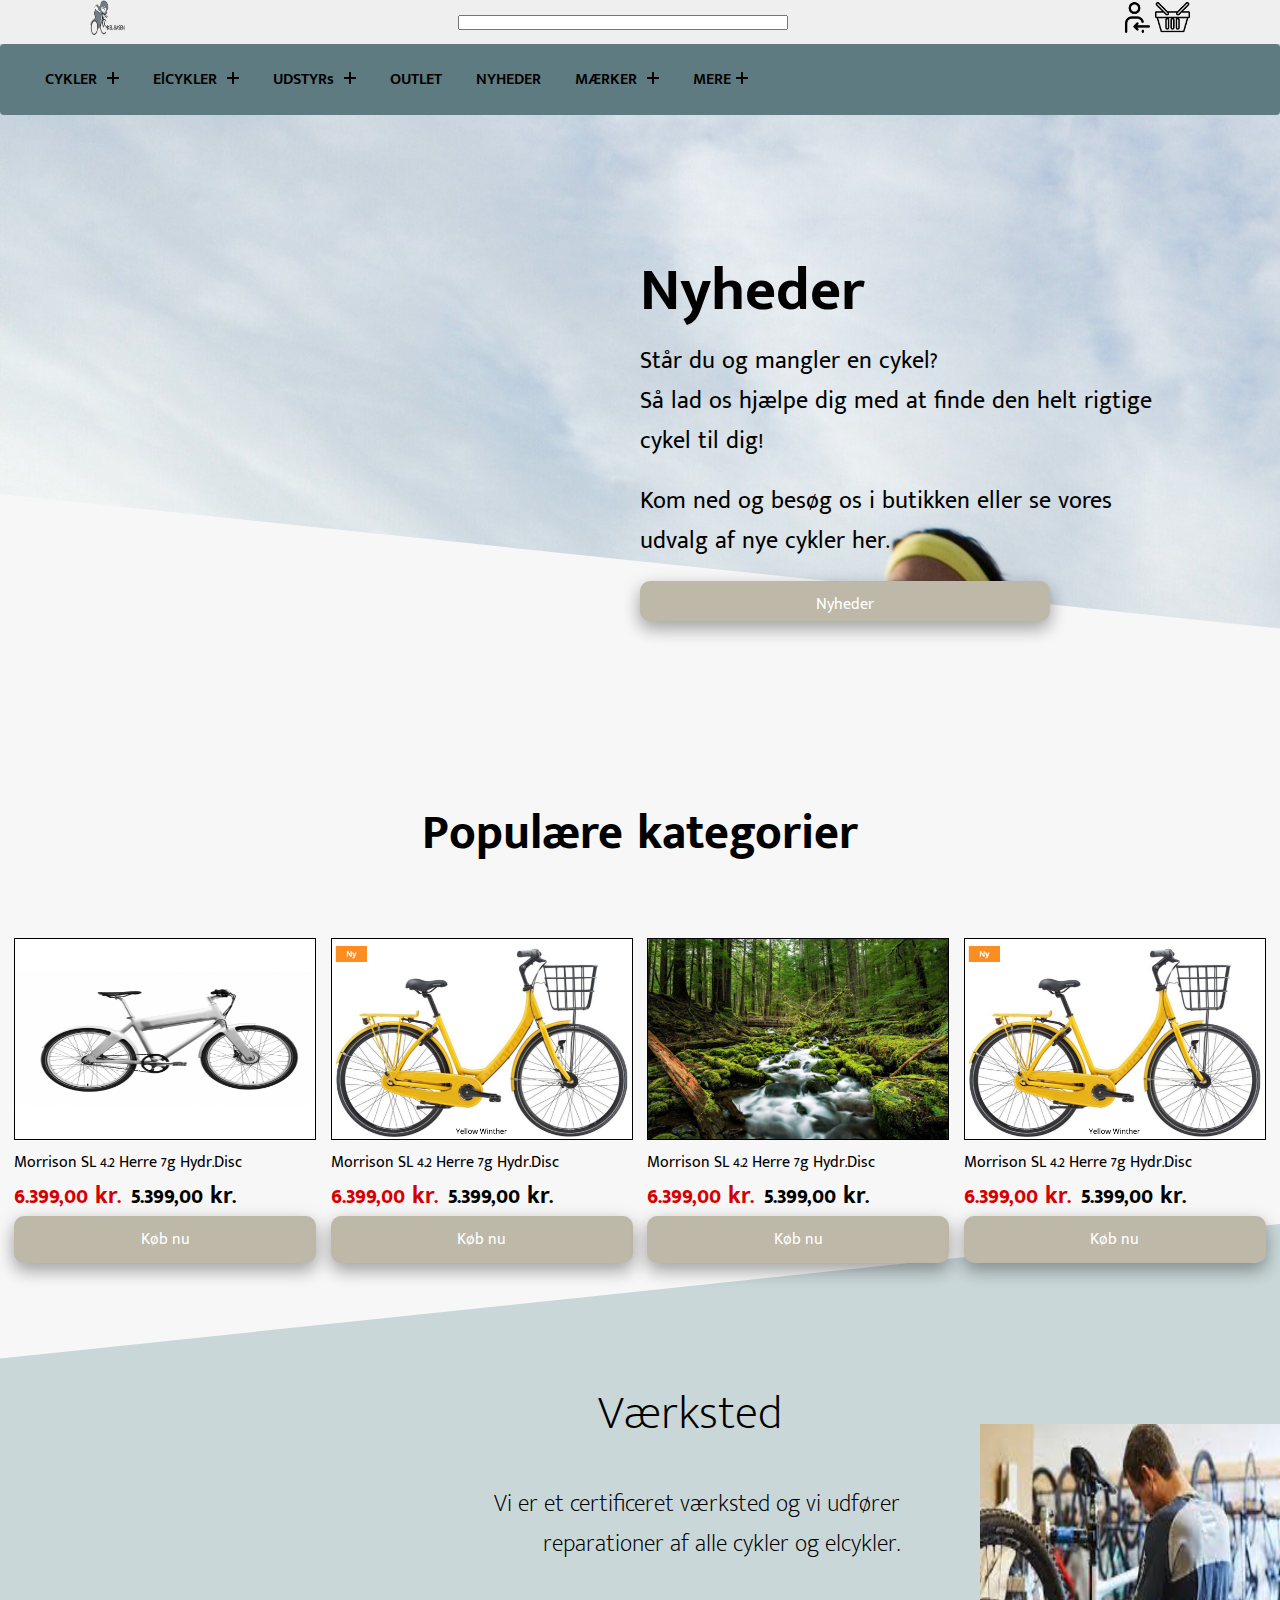
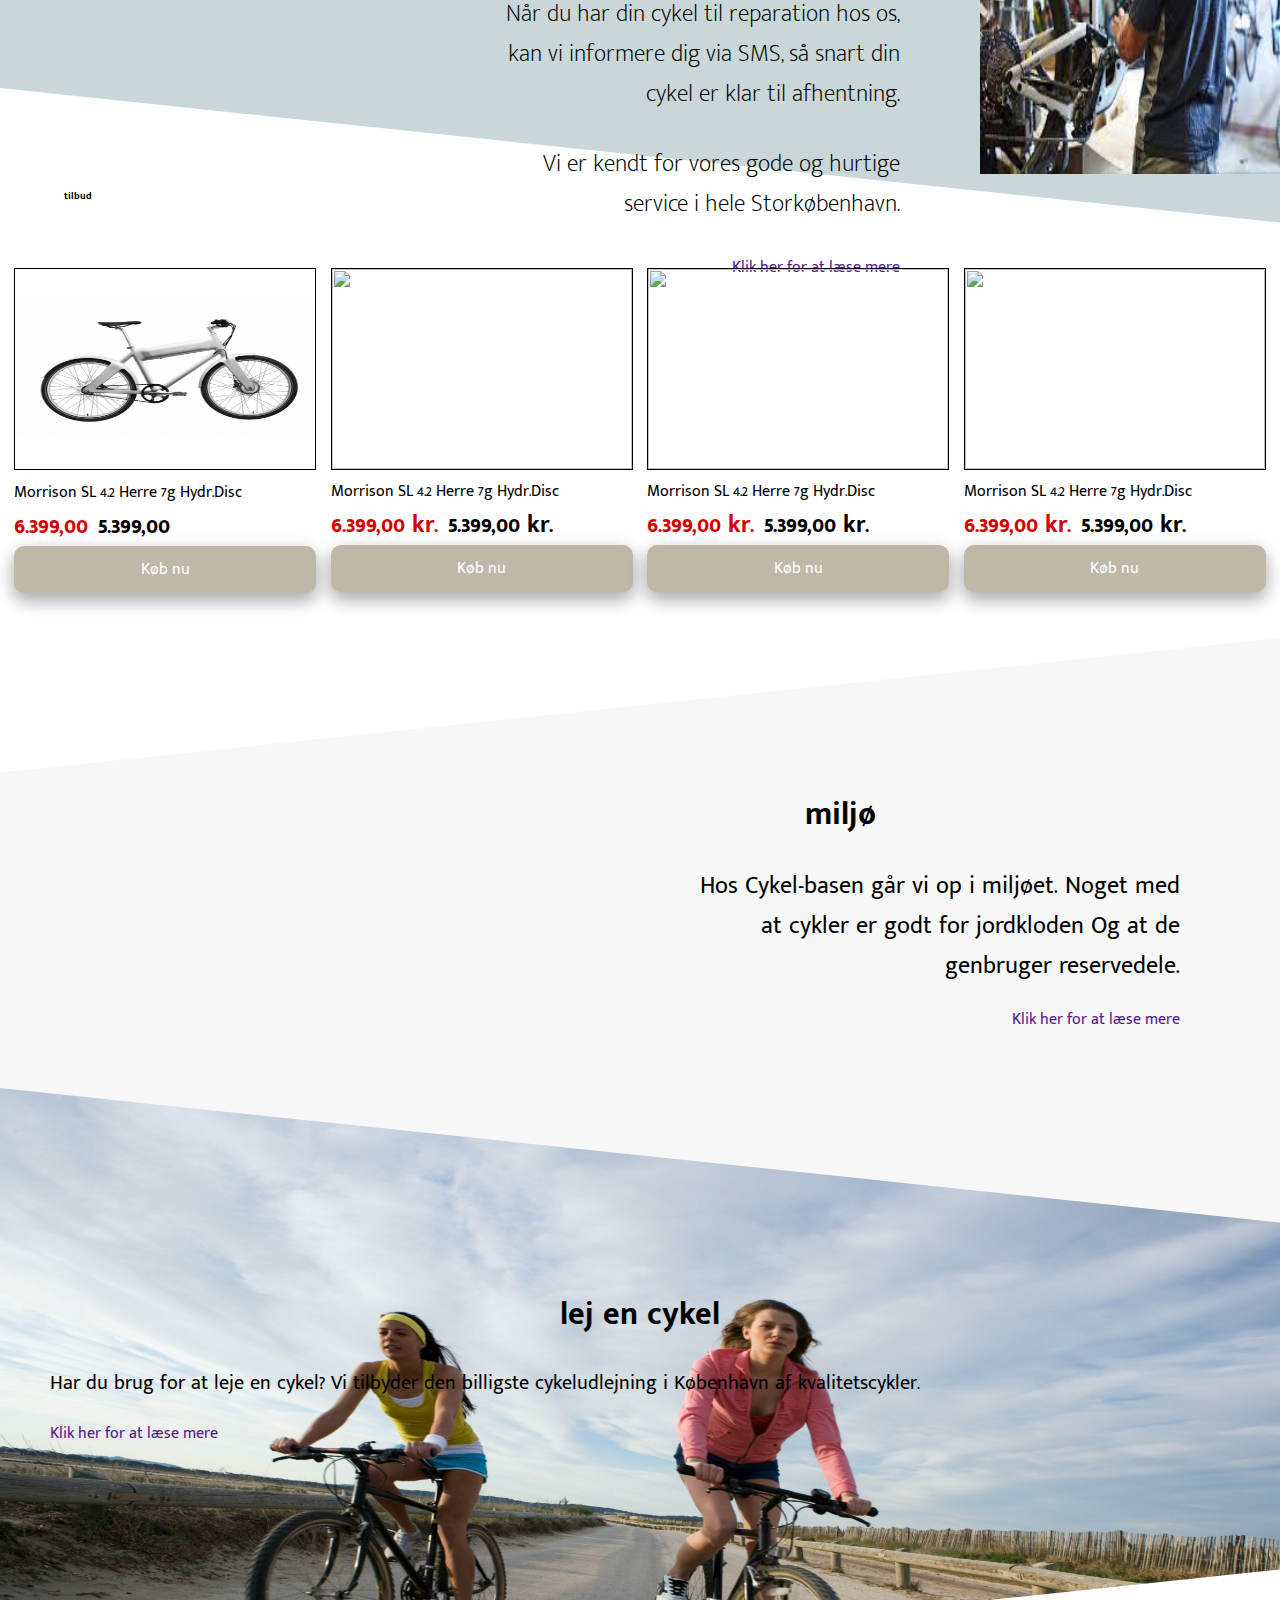
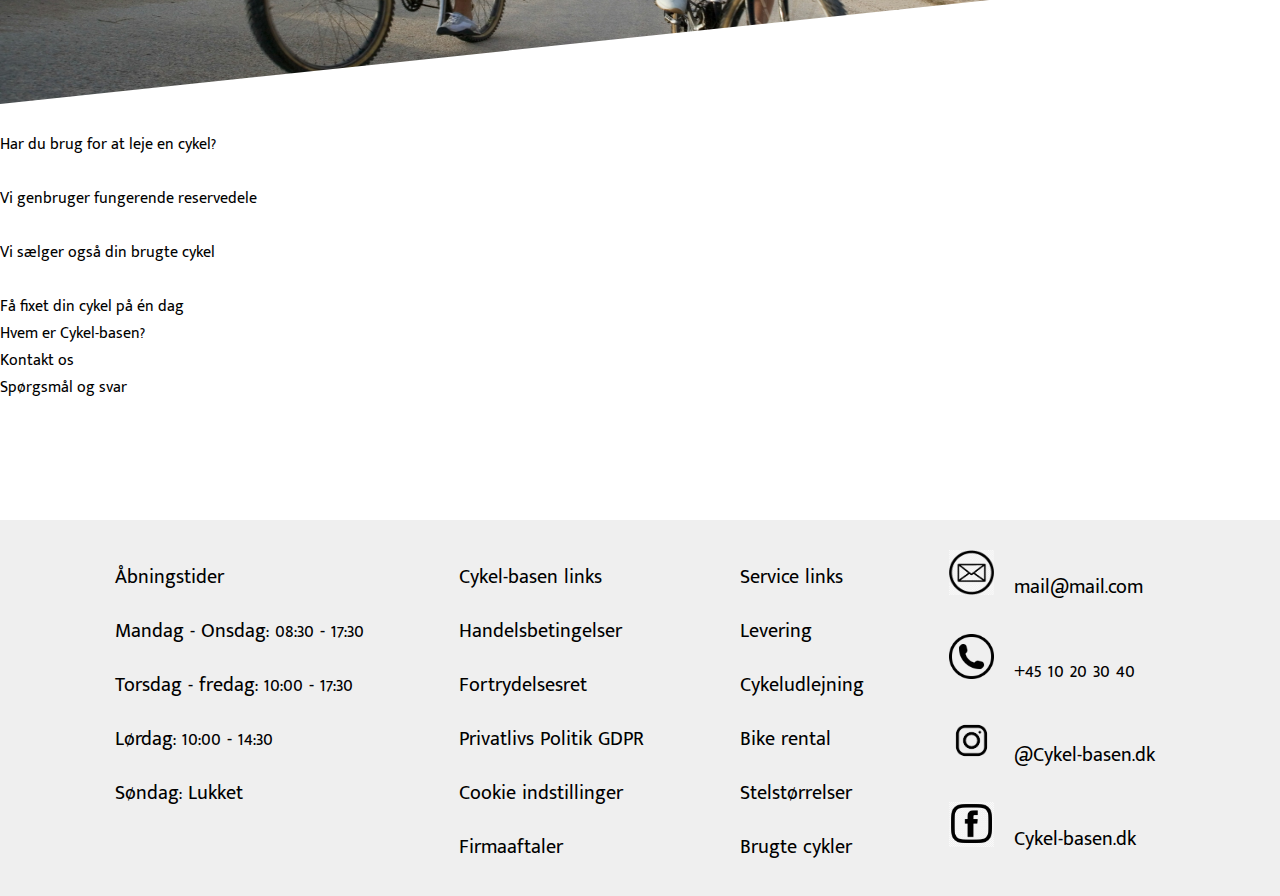
==== commit 9ec231d3: "U" ====
--- a/index.html
+++ b/index.html
@@ -130,27 +130,27 @@
         <h2>Populære kategorier</h2>
         <div class="slids">
             <div class="mySlides">
+                <img src="img/gulcykel.png">
+                <p>Morrison SL 4.2 Herre 7g Hydr.Disc</p>
+                <div class="pris">
+                    <p class="prisfør">6.399,00 kr.</p>
+                    <p class="prisefter">5.399,00 kr.</p>
+                </div>
+                <button>Køb nu</button>
+              </div>
+              
+              <div class="mySlides">
+                <img src="img/gulcykel.png">
+                <p>Morrison SL 4.2 Herre 7g Hydr.Disc</p>
+                <div class="pris">
+                    <p class="prisfør">6.399,00 kr.</p>
+                    <p class="prisefter">5.399,00 kr.</p>
+                </div>
+                <button>Køb nu</button>
+              </div>
+              
+              <div class="mySlides">
                 <img src="img/cykel.jpg">
-                <p>Morrison SL 4.2 Herre 7g Hydr.Disc</p>
-                <div class="pris">
-                    <p class="prisfør">6.399,00 kr.</p>
-                    <p class="prisefter">5.399,00 kr.</p>
-                </div>
-                <button>Køb nu</button>
-              </div>
-              
-              <div class="mySlides">
-                <img src="img/gulcykel.png">
-                <p>Morrison SL 4.2 Herre 7g Hydr.Disc</p>
-                <div class="pris">
-                    <p class="prisfør">6.399,00 kr.</p>
-                    <p class="prisefter">5.399,00 kr.</p>
-                </div>
-                <button>Køb nu</button>
-              </div>
-              
-              <div class="mySlides">
-                <img src="img/gettyimages-168346757_web.jpg">
                 <p>Morrison SL 4.2 Herre 7g Hydr.Disc</p>
                 <div class="pris">
                     <p class="prisfør">6.399,00 kr.</p>
--- a/style.css
+++ b/style.css
@@ -585,11 +585,11 @@
     justify-content: center; 
     background-position: center;
     display: flex;
-    margin-top:10%;
+    margin-top:5%;
   }
 
   .hvid-baggrund {
-      width: 80%;
+      width: 95%;
       height: 90%;
       background-color: var(--white);
   }
@@ -607,7 +607,7 @@
       display: grid;
     grid-template-columns: auto auto;
     grid-gap: 40px 20px;
-    padding-left: 240px;
+   
 }
  
 
@@ -655,12 +655,12 @@
 
 /*index*/
 .nyhed div{
-   margin-left: 1100px;
+   padding-left: 50%;
 }
 
 .nyhed h1{
-    padding-top: 200px ;
-    font-size: 48px;
+    padding-top: 20% ;
+    font-size:60px;
 }
 
 .nyhed p{
@@ -670,6 +670,10 @@
 .nyhed button{
     margin: 0;
     width: 80%;
+}
+
+.populærekategori h2{
+    font-size: 48px;
 }
 
 .værksted{
@@ -911,15 +915,15 @@
 */
 
 
-@media (min-width:1000px){
+@media (min-width:700px){
 
     /*index baggrund*/
     .nyhed{
-        height: 800px;
+        height: 70vh;
     }
 
     .populærekategori{
-        height: 450px;
+        height: 70vh;
     }
 
     .populærekategori:after{
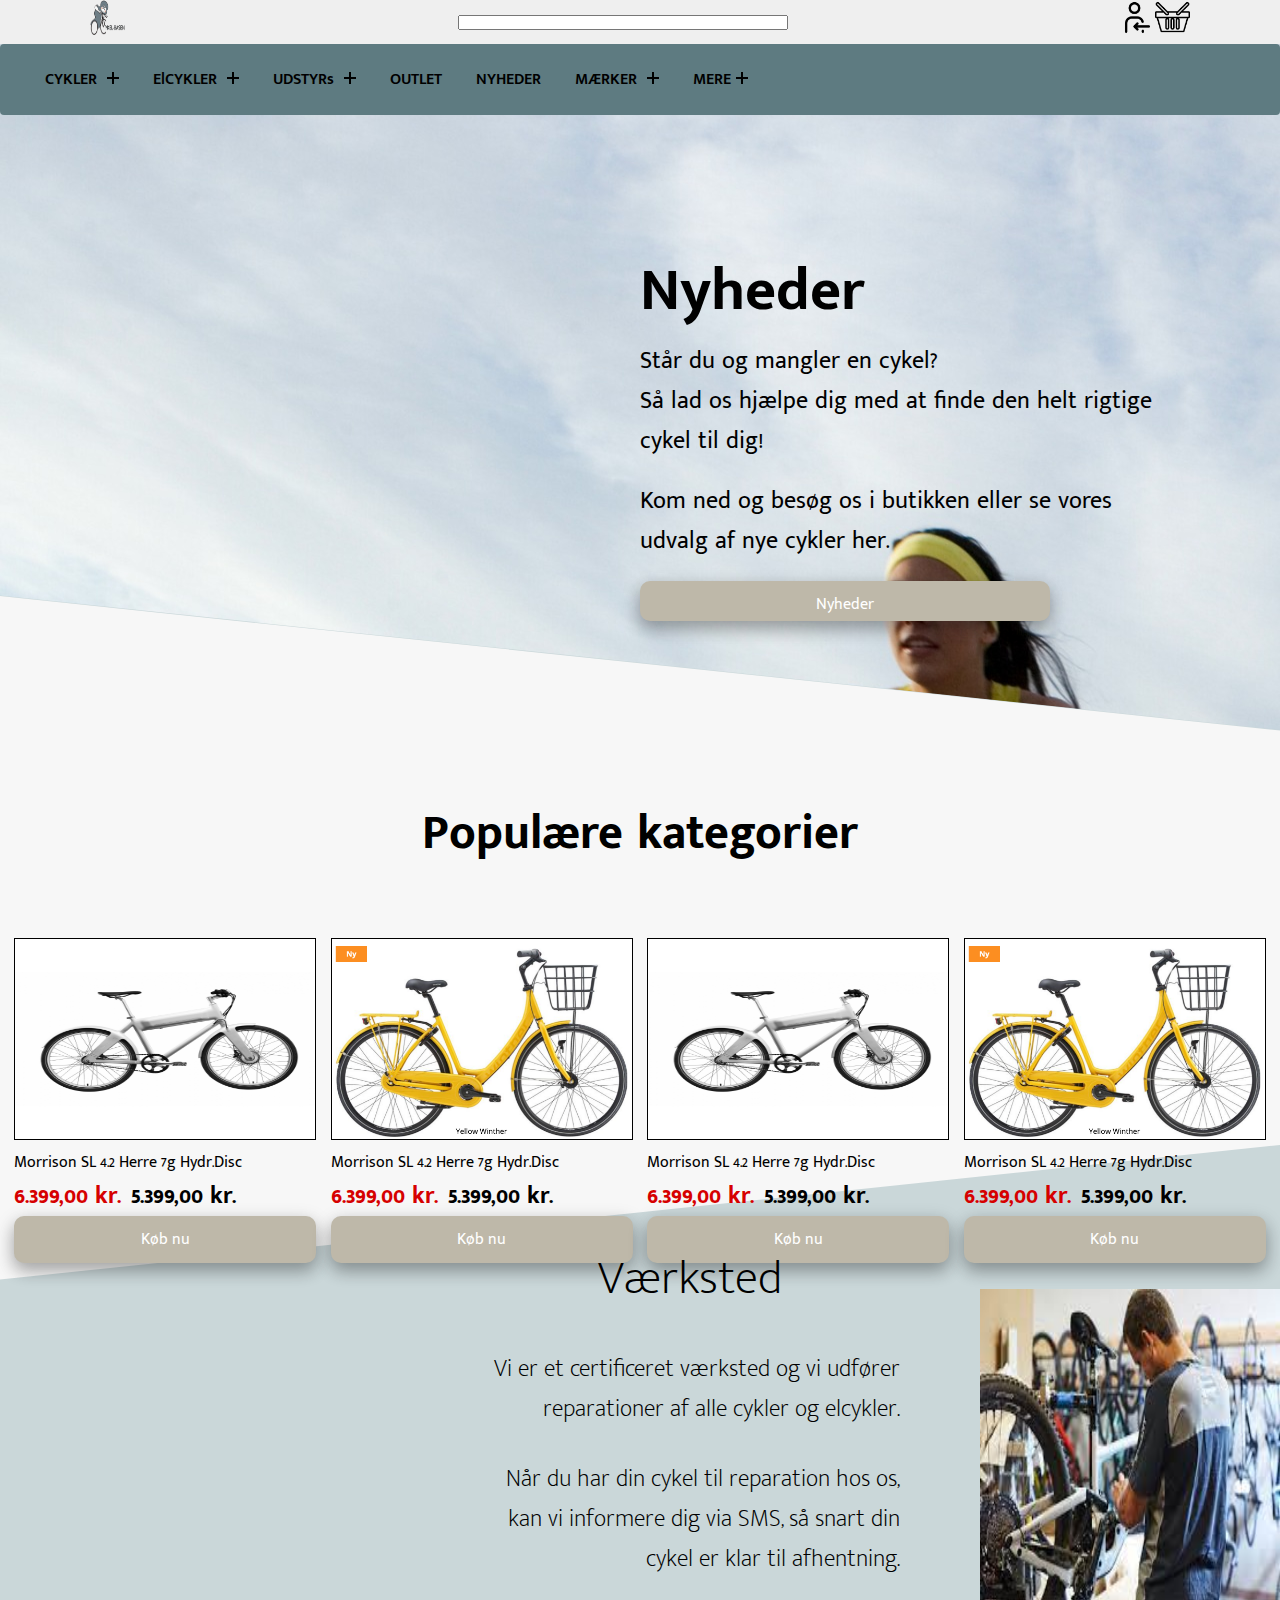
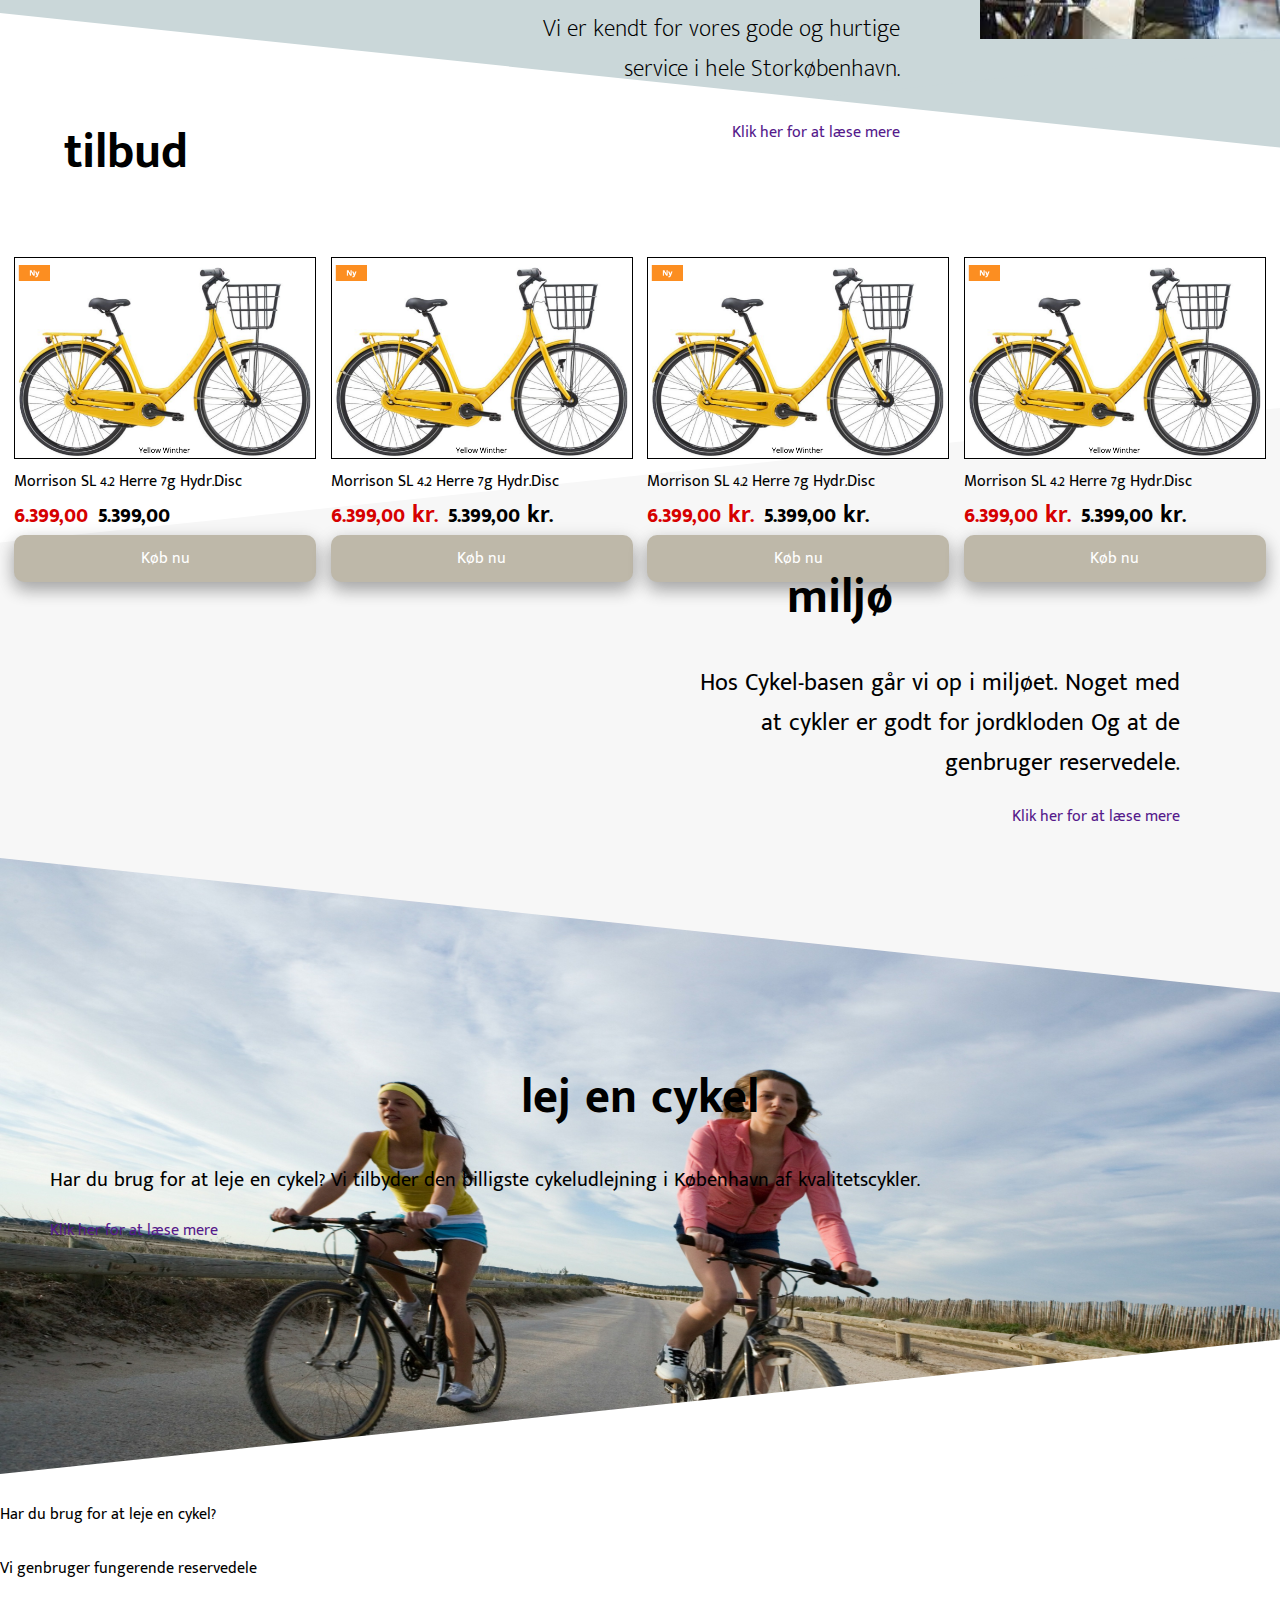
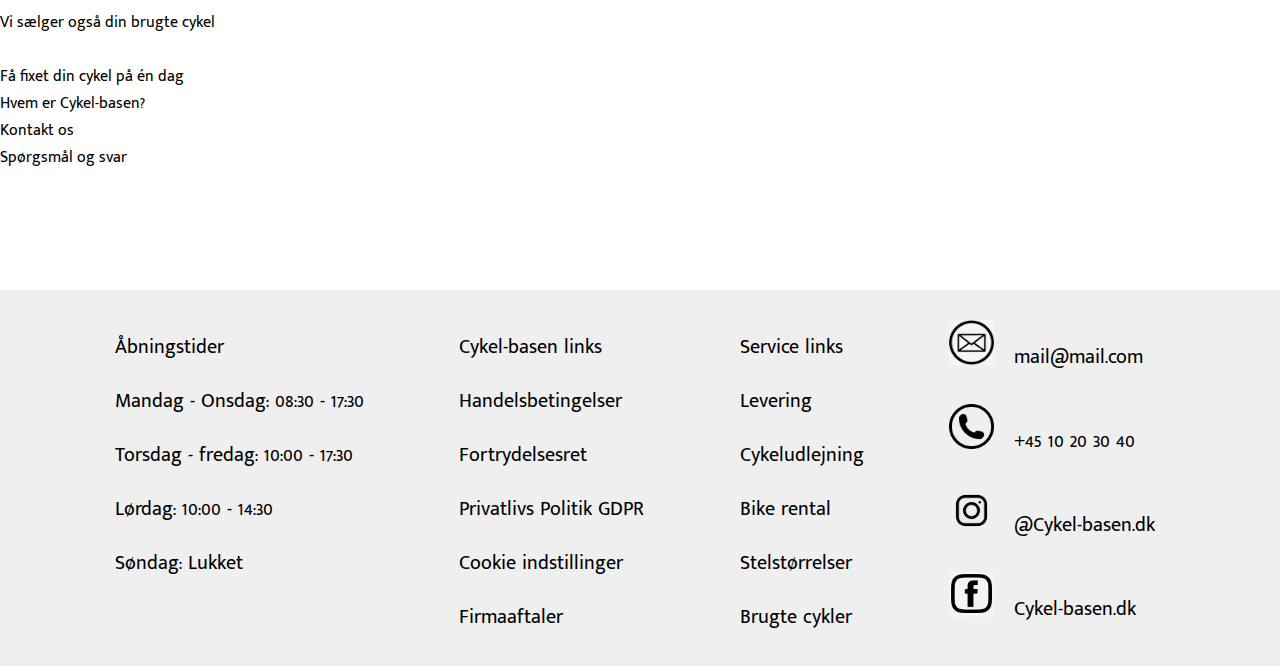
==== commit 82bd0644: "y" ====
--- a/index.html
+++ b/index.html
@@ -8,111 +8,128 @@
   <link rel="stylesheet" href="style.css">
 </head>
 <body>
-
-  <!-- header start  -->
-  <header class="header">
-    <div class="topnav">
-        <a href="index.html"><img src="img/logo.png" alt="logo" ></a>
-        <input type="search" >
-        <img src="img/icon/login-icon-3057-thumb.png" alt="log in">
-        <img src="img/icon/Ecommerce-Shopping-Basket-icon.png" alt="kurve">
-    </div>
-     <div class="container">
-        <div class="header-main">
-           <div class="logo">
-               <a href="index.html"><img src="img/logo.png" alt="logo" ></a>
-           </div>
-           <div class="open-nav-menu">
-              <span></span>
-           </div>
-           <div class="menu-overlay">
-           </div>
-           <!-- navigation menu start -->
-           <nav class="nav-menu">
-             <div class="close-nav-menu">
-                <img src="img/close.svg" alt="close">
-             </div>
-             <ul class="menu">
-                <li class="menu-item ddmenu">
-                   <a href="#" data-toggle="sub-menu">CYKLER <i class="plus"></i></a>
-                   <ul class="sub-menu">
-                     
-                        <img src="img/cykel.jpg" alt="">    
-                        <li class="menu-item"><a href="damecykler.html">DAME CYKEL</a></li>
-                        <li class="menu-item"><a href="damecykler.html">Indvendig gear</a></li>
-                        <li class="menu-item"><a href="damecykler.html">Udvendig gear</a></li>
-
-                        <img src="img/cykel.jpg" alt="">    
-                        <li class="menu-item"><a href="damecykler.html">Herre CYKEL</a></li>
-                        <li class="menu-item"><a href="damecykler.html">Indvendig gear</a></li>
-                        <li class="menu-item"><a href="damecykler.html">Udvendig gear</a></li>
-
-                        <img src="img/cykel.jpg" alt="">    
-                        <li class="menu-item"><a href="damecykler.html">BØRNECYKEL</a></li>
-                        <li class="menu-item"><a href="damecykler.html">pige</a></li>
-                        <li class="menu-item"><a href="damecykler.html">drenge</a></li>
-
-                        <img src="img/cykel.jpg" alt="">    
-                        <li class="menu-item"><a href="damecykler.html">Shoppingcykel</a></li>
-                        <li class="menu-item"><a href="damecykler.html">Dame</a></li>
-                        <li class="menu-item"><a href="damecykler.html">Herre</a></li>
-
-                       
-                   </ul>
-                </li>
-                <li class="menu-item ddmenu">
-                    <a href="#" data-toggle="sub-menu">ElCYKLER <i class="plus"></i></a>
+    <!-- header start  -->
+    <header class="header">
+        <div class="topnav">
+            <a href="index.html"><img src="img/logo.png" alt="logo" ></a>
+            <input type="search" >
+            <img src="img/icon/login-icon-3057-thumb.png" alt="log in">
+            <img src="img/icon/Ecommerce-Shopping-Basket-icon.png" alt="kurve">
+        </div>
+        <div class="container">
+            <div class="header-main">
+            <div class="logo">
+                <a href="index.html"><img src="img/logo.png" alt="logo" ></a>
+            </div>
+            <div class="open-nav-menu">
+                <span></span>
+            </div>
+            <div class="menu-overlay">
+            </div>
+            <!-- navigation menu start -->
+            <nav class="nav-menu">
+                <div class="close-nav-menu">
+                    <img src="img/close.svg" alt="close">
+                </div>
+                <ul class="menu">
+                    <li class="menu-item ddmenu">
+                    <a href="#" data-toggle="sub-menu">CYKLER <i class="plus"></i></a>
                     <ul class="sub-menu">
-                        <img src="img/cykel.jpg" alt="">
-                        <li class="menu-item"><a href="#">DAME ELCYKEL</a></li>
-                        <img src="img/cykel.jpg" alt="">
-                        <li class="menu-item"><a href="#">HERRE ELCYKEL</a></li>
+                            <img src="img/cykel.jpg" alt="">    
+                            <li class="menu-item"><a href="damecykler.html">DAME CYKEL</a></li>
+                            <li class="menu-item"><a href="damecykler.html">Indvendig gear</a></li>
+                            <li class="menu-item"><a href="damecykler.html">Udvendig gear</a></li>
+
+                            <img src="img/cykel.jpg" alt="">    
+                            <li class="menu-item"><a href="damecykler.html">Herre CYKEL</a></li>
+                            <li class="menu-item"><a href="damecykler.html">Indvendig gear</a></li>
+                            <li class="menu-item"><a href="damecykler.html">Udvendig gear</a></li>
+
+                            <img src="img/cykel.jpg" alt="">    
+                            <li class="menu-item"><a href="damecykler.html">BØRNECYKEL</a></li>
+                            <li class="menu-item"><a href="damecykler.html">pige</a></li>
+                            <li class="menu-item"><a href="damecykler.html">drenge</a></li>
+
+                            <img src="img/cykel.jpg" alt="">    
+                            <li class="menu-item"><a href="damecykler.html">Shoppingcykel</a></li>
+                            <li class="menu-item"><a href="damecykler.html">Dame</a></li>
+                            <li class="menu-item"><a href="damecykler.html">Herre</a></li>                     
                     </ul>
-                 </li>
-            
-                <li class="menu-item ddmenu">
-                   <a href="#" data-toggle="sub-menu">UDSTYRs <i class="plus"></i></a>
-                   <ul class="sub-menu">
-                       <li class="menu-item"><a href="#">BAGAGEBÆRE</a></li>
-                       <li class="menu-item"><a href="#">CYKELKURV</a></li>
-                       <li class="menu-item"><a href="#">CYKELSADLER</a></li>
-                   </ul>
-                </li>
-                <li class="menu-item">
-                   <a href="#">OUTLET</a>
-                </li>
-                <li class="menu-item">
-                   <a href="#">NYHEDER</a>
-                </li>
-
-                <li class="menu-item ddmenu">
-                    <a href="#" data-toggle="sub-menu">MÆRKER <i class="plus"></i></a>
+                    </li>
+                    <li class="menu-item ddmenu">
+                        <a href="#" data-toggle="sub-menu">ElCYKLER <i class="plus"></i></a>
+                        <ul class="sub-menu">
+                            <img src="img/cykel.jpg" alt="">
+                            <li class="menu-item"><a href="#">DAME ELCYKEL</a></li>
+                            <img src="img/cykel.jpg" alt="">
+                            <li class="menu-item"><a href="#">HERRE ELCYKEL</a></li>
+                        </ul>
+                    </li>
+                
+                    <li class="menu-item ddmenu">
+                    <a href="#" data-toggle="sub-menu">UDSTYRs <i class="plus"></i></a>
                     <ul class="sub-menu">
-                        <img src="img/cykel.jpg" alt="">
-                        <li class="menu-item"><a href="#">DAME ELCYKEL</a></li>
-                        <img src="img/cykel.jpg" alt="">
-                        <li class="menu-item"><a href="#">HERRE ELCYKEL</a></li>
+                        <li class="menu-item"><a href="#">BAGAGEBÆRE</a></li>
+                        <li class="menu-item"><a href="#">CYKELKURV</a></li>
+                        <li class="menu-item"><a href="#">CYKELSADLER</a></li>
+
+                            <li class="menu-item"><a href="#">BØRNESTOLE</a></li>
+                            <li class="menu-item"><a href="#">CYKELLYGTER</a></li>
+                            <li class="menu-item"><a href="#">CYKELSKÆRM</a></li>
+
+                            <li class="menu-item"><a href="#">CYKELANHÆNGER</a></li>
+                            <li class="menu-item"><a href="#">CYKELLÅS</a></li>
+                            <li class="menu-item"><a href="#">STØTTEBEN</a></li>
+
+                            <li class="menu-item"><a href="#">CYKELHJELM</a></li>
+                            <li class="menu-item"><a href="#">CYKELPLEJE</a></li>
                     </ul>
-                 </li>
-
-
-                 <li class="menu-item ddmenu">
-                    <a href="#" data-toggle="sub-menu">MERE<i class="plus"></i></a>
-                    <ul class="sub-menu">
-                        <img src="img/cykel.jpg" alt="">
-                        <li class="menu-item"><a href="#">DAME ELCYKEL</a></li>
-                        <img src="img/cykel.jpg" alt="">
-                        <li class="menu-item"><a href="#">HERRE ELCYKEL</a></li>
-                    </ul>
-                 </li>
-
-             </ul>
-           </nav>
-           <!-- navigation menu end -->
-        </div>
-     </div>
-  </header>
-  <!-- header end -->
+                    </li>
+                    <li class="menu-item">
+                    <a href="#">OUTLET</a>
+                    </li>
+                    <li class="menu-item">
+                    <a href="#">NYHEDER</a>
+                    </li>
+
+                    <li class="menu-item ddmenu">
+                        <a href="#" data-toggle="sub-menu">MÆRKER <i class="plus"></i></a>
+                        <ul class="sub-menu">
+                            <li class="menu-item"><a href="brands.html"><img src="mærker/raleigh.png" alt=""><p>Raleigh</p></a></li>
+                            <li class="menu-item"><a href="brands.html"><img src="mærker/centurion.png" alt=""><p>Centurion</p></a></li>
+                            <li class="menu-item"><a href="brands.html"><img src="mærker/nishiki.png" alt=""><p>Nishiki</p></a></li>
+                            <li class="menu-item"><a href="brands.html"><img src="mærker/dresco.png" alt=""><p>Dresco</p></a></li>
+                            <li class="menu-item"><a href="brands.html"><img src="mærker/ebsen_bikes.png" alt=""><p>Ebsen Bikes</p></a></li>
+                            <li class="menu-item"><a href="brands.html"><img src="mærker/avenue.jpeg" alt=""><p>Avenue</p></a></li>
+                            <li class="menu-item"><a href="brands.html"><img src="mærker/winther.png" alt=""><p>Winther</p></a></li>
+                            <li class="menu-item"><a href="brands.html"><img src="mærker/kildemoes.png" alt=""><p>Kildemoes</p></a></li>
+                            <li class="menu-item"><a href="brands.html"><img src="mærker/everton.jpeg" alt=""><p>Everton</p></a></li>
+                            <li class="menu-item"><a href="brands.html"><img src="mærker/Monark.png" alt=""><p>Monark</p></a></li>
+                            <li class="menu-item"><a href="brands.html"><img src="mærker/fuji.png" alt=""><p>Fuji</p></a></li>
+                        </ul>
+                    </li>
+
+
+                    <li class="menu-item ddmenu">
+                        <a href="#" data-toggle="sub-menu">MERE<i class="plus"></i></a>
+                        <ul class="sub-menu">
+                            <li class="menu-item"><a href="mere.html">CykeludlejningL</a></li>
+                            <li class="menu-item"><a href="mere.html">Handelsbetingelser</a></li>
+                            <li class="menu-item"><a href="mere.html">Værksted og reparation</a></li>
+                            <li class="menu-item"><a href="mere.html">Levering</a></li>
+                            <li class="menu-item"><a href="mere.html">Finansiering</a></li>
+                            <li class="menu-item"><a href="mere.html">FAQ</a></li>
+                            <li class="menu-item"><a href="mere.html">Kontakt osL</a></li>
+                        </ul>
+                    </li>
+
+                </ul>
+            </nav>
+            <!-- navigation menu end -->
+            </div>
+        </div>
+    </header>
+    <!-- header end -->
 
   <main>
     <section class="nyhed">
@@ -198,7 +215,7 @@
             </div>
             
             <div>
-                <img src="img/gettyimages-168346757_web.jpg">
+                <img src="img/cykel.jpg">
                 <p>Morrison SL 4.2 Herre 7g Hydr.Disc</p>
                 <div class="pris">
                     <p class="prisfør">6.399,00 kr.</p>
@@ -257,7 +274,7 @@
               </div>
               
               <div class="mySlides">
-                <img src="img/gettyimages-168346757_web.jpg">
+                <img src="img/cykel.jpg">
                 <p>Morrison SL 4.2 Herre 7g Hydr.Disc</p>
                 <div class="pris">
                     <p class="prisfør">6.399,00 kr.</p>
@@ -286,7 +303,7 @@
 
         <div class="slidspc">
             <div>
-                <img src="img/cykel.jpg">
+                <img src="img/gulcykel.png">
                 <p>Morrison SL 4.2 Herre 7g Hydr.Disc</p>
                 <div class="pris">
                     <p class="prisfør">6.399,00</p>
@@ -296,7 +313,7 @@
             </div>
             
             <div>
-                <img src="">
+                <img src="img/gulcykel.png">
                 <p>Morrison SL 4.2 Herre 7g Hydr.Disc</p>
                 <div class="pris">
                     <p class="prisfør">6.399,00 kr.</p>
@@ -306,17 +323,17 @@
             </div>
             
             <div>
-                <img src="">
-                <p>Morrison SL 4.2 Herre 7g Hydr.Disc</p>
-                <div class="pris">
-                    <p class="prisfør">6.399,00 kr.</p>
-                    <p class="prisefter">5.399,00 kr.</p>
-                </div>
-                <button>Køb nu</button>
-            </div>
-
-            <div>
-                <img src="">
+                <img src="img/gulcykel.png">
+                <p>Morrison SL 4.2 Herre 7g Hydr.Disc</p>
+                <div class="pris">
+                    <p class="prisfør">6.399,00 kr.</p>
+                    <p class="prisefter">5.399,00 kr.</p>
+                </div>
+                <button>Køb nu</button>
+            </div>
+
+            <div>
+                <img src="img/gulcykel.png">
                 <p>Morrison SL 4.2 Herre 7g Hydr.Disc</p>
                 <div class="pris">
                     <p class="prisfør">6.399,00 kr.</p>
--- a/test.css
+++ b/test.css
@@ -197,6 +197,7 @@
 }
 
 
+
 /* responsive */
 
 @media(max-width: 701px){
@@ -217,9 +218,9 @@
 }
 	.header .nav-menu{
 		position: fixed;
-		right: -280px;
+		right: -50%;
 		visibility: hidden;
-		width: 280px;
+		width: 50%;
 		height: 100%;
 		top:0;
 		overflow-y: auto;
--- a/style.css
+++ b/style.css
@@ -923,24 +923,29 @@
     }
 
     .populærekategori{
-        height: 70vh;
+        height: 55vh;
     }
 
     .populærekategori:after{
-        top:-300px;
+        top:-40%;
     }
 
     .værksted{
-        height: 300px;
+        height: 40vh;
         
     }
 
     .værksted:after{
-    top: -200px;
+    top: -40%;
     }
 
     .tilbud{
-        height: 650px;
+        height: 55vh;
+    }
+
+    .tilbud h2{
+        font-size: 48px;
+        
     }
 
     .miljø{
@@ -953,8 +958,17 @@
         background-image: none;
     }
 
+    .miljø h1{
+        font-size: 48px;
+    }
+
     .lejencykel:after{
         top:-200px
+    }
+
+    .lejencykel h1{
+        font-size: 48px;
+        
     }
 
     /*footer style*/
